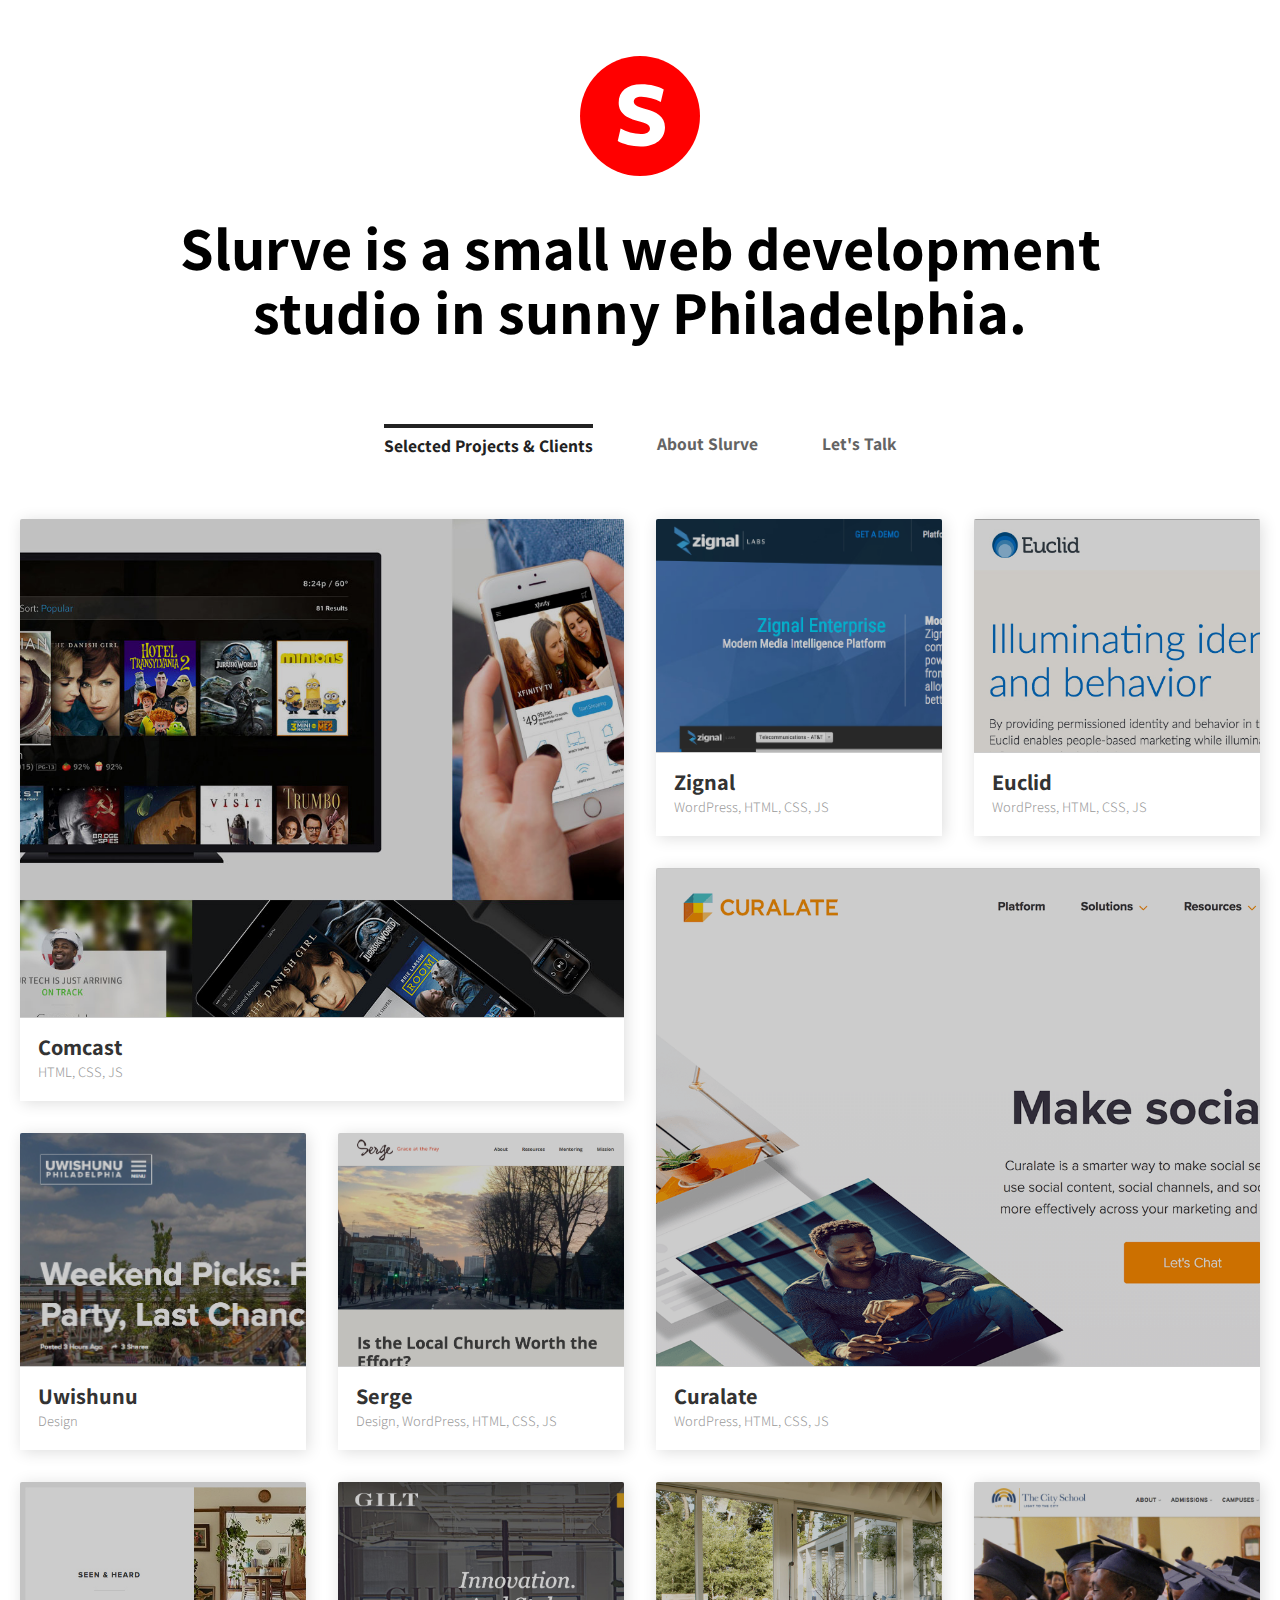
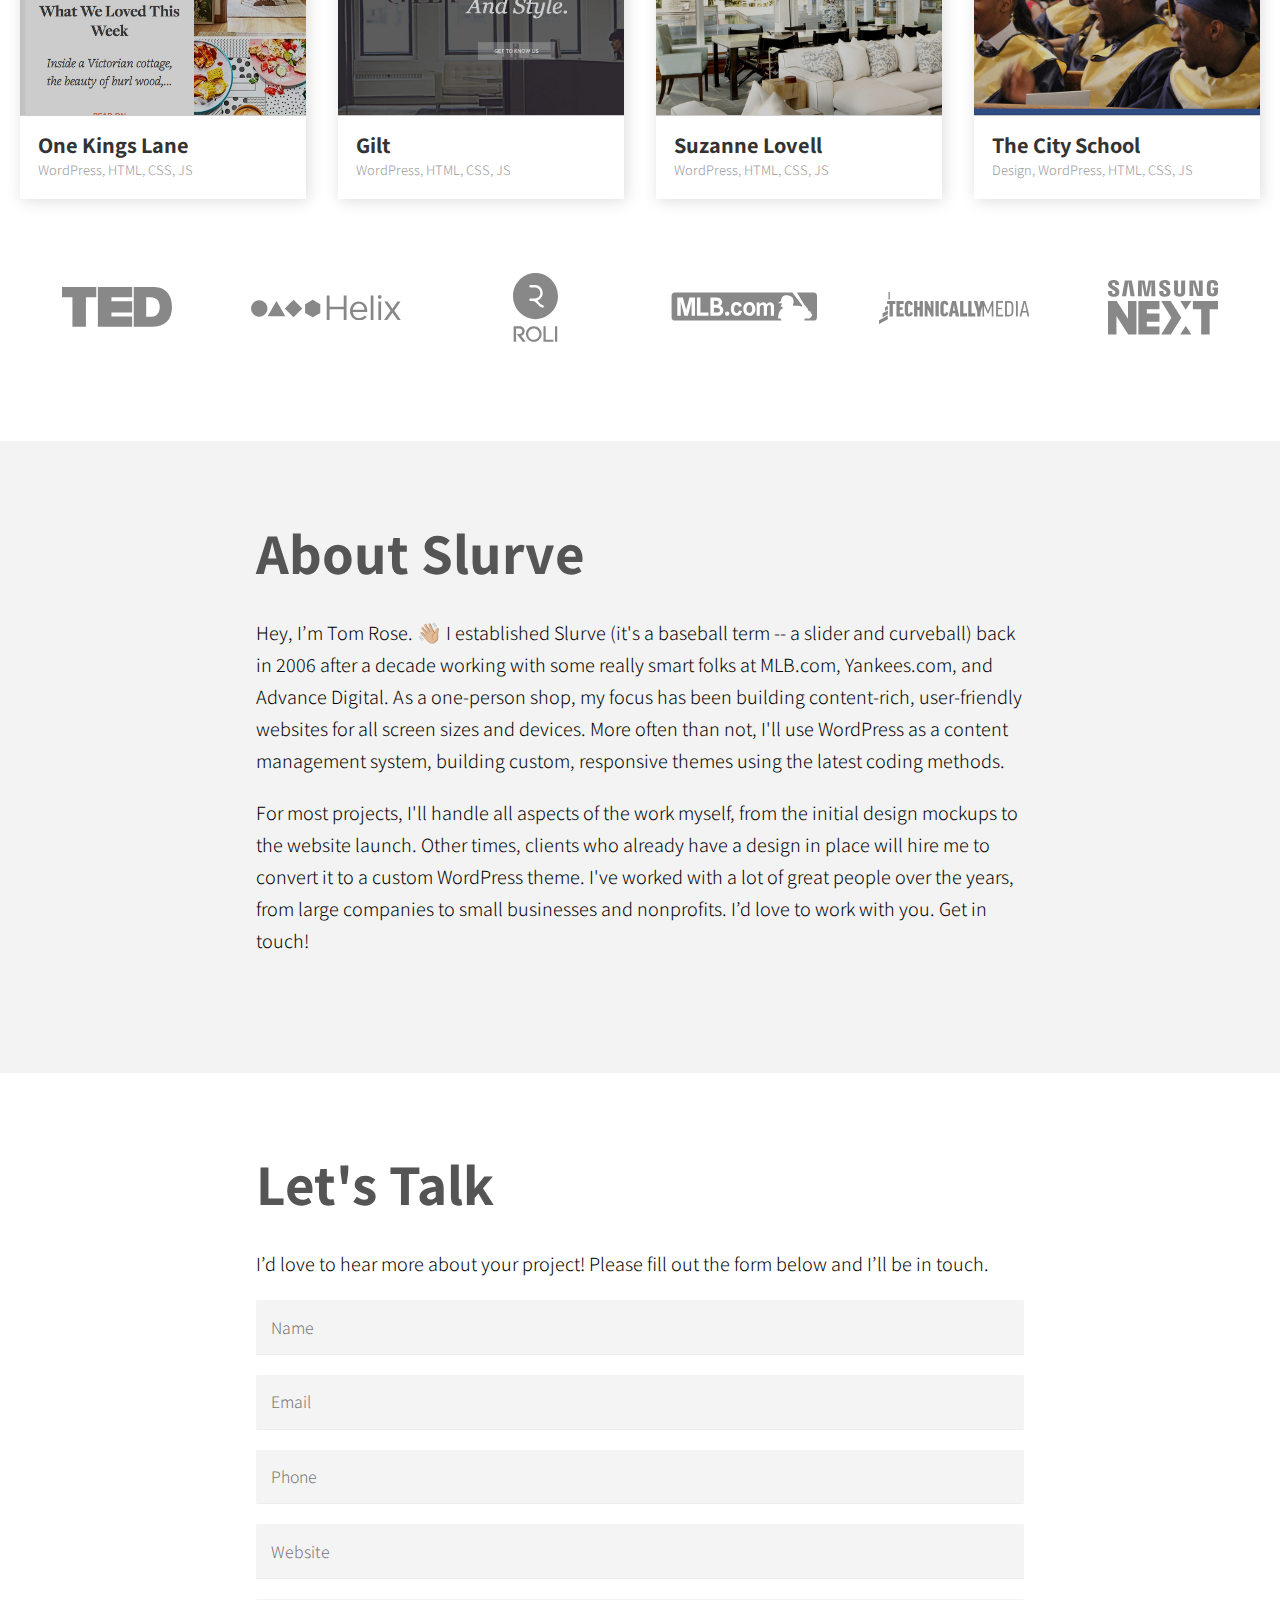
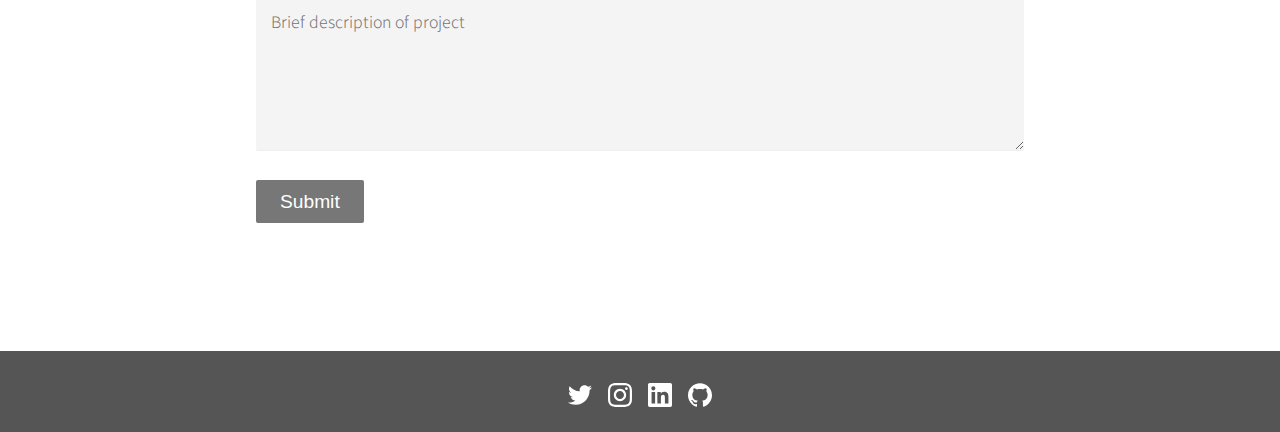
==== index.html @ 1e19e457 "add recaptcha, couple small css things" ====
<!DOCTYPE html>
<html lang="en">
    <head>
        <meta charset="utf-8">
        <meta http-equiv="X-UA-Compatible" content="IE=edge">
        <meta name="viewport" content="width=device-width, initial-scale=1">
        <title>Slurve</title>
        <meta property="og:title" content="Slurve">
        <meta property="og:description" content="Slurve is a small web development studio in sunny Philadelphia run by Tom Rose.">
        <meta property="og:type" content="website">
        <meta property="og:url" content="http://slurve.com">
        <meta property="og:image" content="favicon.png">
        <meta property="og:site_name" content="Slurve">
        <meta name="description" content="Slurve is a small web development studio in sunny Philadelphia run by Tom Rose.">
        <link rel="shortcut icon" type="image/png" href="favicon.png">
        <link type="text/css" rel="stylesheet" href="assets/app.css">
    </head>

    <body class="home">
        <div class="wrap">

            <header class="header">
                <svg viewBox="1 1 101 101" class="logo">
                    <circle stroke="none" cx="51.5" cy="51.5" r="50.5"></circle>
                    <path d="M52.28,66.72 C46.12,66.72 40.12,64.72 35.16,62.08 L32.76,72.64 C37.4,75.28 44.6,77.2 52.04,77.2 C65.16,77.2 72.52,70.48 72.52,60.96 C72.52,51.44 64.52,47.92 56.84,45.84 C50.84,44.16 46.28,42.88 46.28,39.6 C46.28,36.88 48.44,35.36 52.84,35.36 C57.8,35.36 64.04,37.12 69,39.76 L71.48,29.28 C66.68,26.64 60.6,24.88 52.76,24.88 C40.36,24.88 33.56,31.04 33.56,40.32 C33.56,50.32 42.36,53.68 49.64,55.68 C56.28,57.52 59.88,58.64 59.88,62 C59.88,65.04 56.76,66.72 52.28,66.72 Z"></path>
                </svg>
            </header>

            <main class="main" aria-label="Content">

                <section class="panel masthead">
                    <h1>Slurve is a small web development studio in sunny Philadelphia.</h1>
                </section>

                <nav class="nav">
                    <a href="#projects" class="nav-projects"><span>Selected</span> Projects &amp; Clients</a>
                    <a href="#about" class="nav-about">About Slurve</a>
                    <a href="#contact" class="nav-contact">Let's Talk</a>
                </nav>

                <section class="panel projects" id="projects">

                    <div class="projects__wrap">
                        <a href="http://design.comcast.com/team/" target="_blank" class="comcast"><h2>Comcast <p>HTML, CSS, JS</p></h2></a>
                        <a href="http://zignallabs.com/" class="zignal" target="_blank"><h2>Zignal <p>WordPress, HTML, CSS, JS</p></h2></a>
                        <a href="http://euclidanalytics.com/" class="euclid" target="_blank"><h2>Euclid <p>WordPress, HTML, CSS, JS</p></h2></a>
                        <a href="http://www.uwishunu.com/" class="uwishunu" target="_blank"><h2>Uwishunu <p>Design</p></h2></a>
                        <a href="https://www.serge.org" class="serge" target="_blank"><h2>Serge <p>Design, WordPress, HTML, CSS, JS</p></h2></a>
                        <a href="https://www.onekingslane.com/live-love-home/" class="onekingslane" target="_blank"><h2>One Kings Lane <p>WordPress, HTML, CSS, JS</p></h2></a>
                        <a href="https://www.gilt.com/careers/" class="gilt" target="_blank"><h2>Gilt <p>WordPress, HTML, CSS, JS</p></h2></a>
                        <a href="https://www.curalate.com" class="curalate" target="_blank"><h2>Curalate <p>WordPress, HTML, CSS, JS</p></h2></a>
                        <a href="http://suzannelovellinc.com/" class="lovell" target="_blank"><h2>Suzanne Lovell <p>WordPress, HTML, CSS, JS</p></h2></a>
                        <a href="http://cityschool.org/" class="cityschool" target="_blank"><h2>The City School <p>Design, WordPress, HTML, CSS, JS</p></h2></a>
                    </div>

                    <div class="projects__clients">

                        <span>
                            <svg viewBox="0 0 138 51" class="logo-ted">
                                <g stroke="none" stroke-width="1" fill="none" fill-rule="evenodd">
                                    <g fill-rule="nonzero" fill="#888">
                                        <path d="M115.49,0 C132.12,0.09765 138,12.397 138,24.972 C138,40.281 129.89,49.993 112.49,50 L90,50 L90,0 L115.49,0 Z M111.65,37.205 C121.23,37.205 122.63,29.446 122.63,24.759 C122.63,21.62 121.64,12.886 110.53,12.886 L105.64,12.886 L105.64,37.205 L111.65,37.205 L111.65,37.205 Z"></path>
                                        <polygon points="44.996 0 88 0 88 12.936 62.008 12.936 62.008 17.994 88 17.994 88 31.976 62.008 31.976 62.008 36.975 88 36.975 88 50 44.996 50"></polygon>
                                        <polygon points="13.08 12.92 0 12.92 0 0 43 0 43 12.92 30.009 12.92 30.009 50.026 13.08 50.026 13.08 12.92"></polygon>
                                    </g>
                                </g>
                            </svg>
                        </span>

                        <span>
                            <svg viewBox="0 0 118 20" class="logo-helix">
                                <g stroke="none" stroke-width="1" fill="none" fill-rule="evenodd">
                                    <path d="M12.9034526,10.6531736 C12.9034526,14.2160661 10.0216468,17.1044132 6.46663913,17.1044132 C2.91171391,17.1044132 0.0299081761,14.2160661 0.0299081761,10.6531736 C0.0299081761,7.09028099 2.91171391,4.20193388 6.46663913,4.20193388 C10.0216468,4.20193388 12.9034526,7.09028099 12.9034526,10.6531736 L12.9034526,10.6531736 Z" fill="#888"></path>
                                    <polygon fill="#888" points="54.5102938 14.117843 48.5227215 17.5824711 42.5351491 14.117843 42.5351491 7.18850413 48.5227215 3.72387603 54.5102938 7.18850413"></polygon>
                                    <polygon fill="#888" points="20.0526941 4.65219835 23.5095746 10.6531901 26.9665375 16.6541818 20.0526941 16.6541818 13.1388506 16.6541818 16.5958136 10.6531901"></polygon>
                                    <polygon fill="#888" points="33.46527 17.5825124 26.5514266 10.6531736 33.46527 3.72383471 40.3791135 10.6531736"></polygon>
                                    <path d="M72.9354867,19.8926198 L72.9354867,11.2899752 L61.8019269,11.2899752 L61.8019269,19.8926198 L59.572131,19.8926198 L59.572131,0.341628099 L61.8019269,0.341628099 L61.8019269,9.16733058 L72.9354867,9.16733058 L72.9354867,0.341628099 L75.1646229,0.341628099 L75.1646229,19.8926198 L72.9354867,19.8926198 Z M94.1767813,19.8926446 L96.3223857,19.8926446 L96.3223857,0.341652893 L94.1767813,0.341652893 L94.1767813,19.8926446 Z M102.693454,1.53833058 C102.693454,2.40378512 102.080695,3.04626446 101.272506,3.04626446 C100.464318,3.04626446 99.8509816,2.40378512 99.8509816,1.53833058 C99.8509816,0.671719008 100.464318,0.0292396694 101.272506,0.0292396694 C102.080695,0.0292396694 102.693454,0.671719008 102.693454,1.53833058 Z M100.199399,19.892562 L102.345003,19.892562 L102.345003,5.1738843 L100.199399,5.1738843 L100.199399,19.892562 Z M115.211192,5.17390909 L117.607557,5.17390909 L112.703012,12.324157 L117.970133,19.8925868 L115.433669,19.8925868 L111.253781,13.8875455 L106.933876,19.8925868 L104.481603,19.8925868 L109.832256,12.324157 L104.844179,5.17390909 L107.352359,5.17390909 L111.253781,10.7596116 L115.211192,5.17390909 Z M80.0255303,13.3871488 C80.0983423,14.1405372 80.2818154,14.8106198 80.5751249,15.3979752 C80.8681047,15.9859091 81.2437092,16.4818595 81.7020208,16.8856612 C82.1598377,17.289876 82.7043199,17.597562 83.272633,17.8082231 C83.8402864,18.0197934 84.4673108,18.125 85.0903772,18.125 C86.0797301,18.125 86.9896742,17.9417769 87.6952829,17.5741736 C88.4006442,17.2071488 89.0464695,16.7202893 89.6330886,16.1142562 L90.9524457,17.2988843 C90.2378489,18.1072314 89.4223213,18.7545041 88.5061927,19.2407851 C87.5897343,19.727314 86.3910984,19.9707025 85.0352941,19.9707025 C84.0640823,19.9707025 83.116619,19.7916116 82.2555736,19.433595 C81.3939509,19.0756612 80.6115722,18.5707025 79.9703646,17.9183884 C79.3289097,17.2670661 78.82038,16.4818595 78.4451878,15.5633471 C78.069336,14.6451653 77.881575,13.635 77.881575,12.5332645 C77.881575,11.5049174 78.0509474,10.536157 78.3900222,9.62706612 C78.7288496,8.71797521 79.2009321,7.92863636 79.8056099,7.25797521 C80.4103702,6.58789256 81.1604247,6.05987603 81.9943409,5.67409091 C82.8279272,5.28838843 83.7710201,5.0957438 84.7606204,5.0957438 C85.8050565,5.0957438 86.7709083,5.29334711 87.595424,5.68780992 C88.4200222,6.08293388 89.1473178,6.6203719 89.7156309,7.29946281 C90.2832843,7.9788843 90.7139719,8.77780992 91.0072815,9.69599174 C91.3003437,10.6145041 91.4469572,11.5966529 91.4469572,12.6434298 L91.4469572,12.9602066 C91.4469572,13.0797107 91.4376393,13.2217769 91.4195806,13.3871488 L80.0255303,13.3871488 Z M89.3033318,11.6516116 C89.2482486,11.0130992 89.1108706,10.4055785 88.8910327,9.83070248 C88.6711948,9.25566116 88.373185,8.74863636 87.997663,8.31028926 C87.6218112,7.87227273 87.1324122,7.52533058 86.5921354,7.2696281 C86.0515289,7.01392562 85.401828,6.88623967 84.7055372,6.88623967 C84.1007769,6.88623967 83.501459,7.00491736 82.9702528,7.24219008 C82.438387,7.47979339 81.9399999,7.81293388 81.5370187,8.24194215 C81.1337902,8.67119835 80.7993332,9.17764463 80.5339775,9.76210744 C80.2680446,10.3468182 80.0983423,10.9762397 80.0255303,11.6516116 L89.3033318,11.6516116 Z" fill="#888"></path>
                                </g>
                            </svg>
                        </span>

                        <span>
                            <svg viewBox="0 0 46.8 71.6" class="logo-roli"><path fill="#888" d="M21.6 55.3c-4.5 0-8.1 3.7-8.1 8.2s3.7 8.1 8.2 8.1c4.5 0 8.1-3.7 8.1-8.1 0-4.5-3.7-8.2-8.2-8.2zm0 14.1c-3.2 0-5.8-2.6-5.8-5.8v-.2c0-3.2 2.6-5.8 5.8-5.8s5.8 2.6 5.8 5.8c.1 3.2-2.5 5.9-5.7 6h-.1zM34 55.5h-2.3v15.9H42v-2.1h-8V55.5zm9.7 0H46v15.9h-2.3V55.5zM8.4 65.3c2.2-.5 3.7-2.5 3.7-4.8 0-2.8-2.1-5-5.5-5H.7v15.9h2.5V57.8h3.2c1.9 0 3.2 1.1 3.2 2.8 0 1.5-1.1 2.7-2.6 2.8H3.8l6.3 8.1h3.1l-4.8-6.2zM31.9 34.1c-.2-.3-.4-.5-.8-.6-1.4-.4-2.7-1.6-3.9-2.9-.5-.6-1.1-1.2-1.8-1.9l-.1-.1.2-.1c3.2-1.2 5.4-4.3 5.4-7.8 0-4.5-3.6-8.1-8.1-8.1h-4.5c-.7 0-1.3.6-1.3 1.3 0 .7.6 1.3 1.3 1.3h4.5c3.1 0 5.6 2.4 5.6 5.5 0 3.2-2.5 5.7-5.6 5.7h-4.5c-.7 0-1.3.6-1.3 1.3 0 .7.6 1.3 1.3 1.3h2.4c1.8 0 3.2 1.6 4.7 3.3 1.4 1.6 2.9 3.1 5.1 3.7.3.1.7 0 .9-.1.6-.4.8-1.2.5-1.8M46.8 24c0 13.2-10.5 24-23.4 24S0 37.2 0 24 10.5 0 23.4 0s23.4 10.7 23.4 24"></path></svg>
                        </span>

                        <span>
                            <svg viewBox="0 0 276.808 60.363" class="logo-mlb"><path d="M8.728 57.456C3.91 57.456 0 53.554 0 48.734V8.732C0 3.912 3.91 0 8.728 0L265.43.017c4.827 0 8.736 3.91 8.736 8.73v40c0 4.82-3.91 8.722-8.735 8.722L8.73 57.455z" fill="#FFF"/><path d="M269.548 4.635c-1.098-1.104-2.562-1.706-4.117-1.706h-31.107l14.39 24.006 1.32.157.764 1.102v1.04l.934.16.823 1.154v.986l.928.163.933 1.04v2.238s2.034 1.87 3.84 2.576c1.265.494 1.43 2.525 2.143 3.618.987 1.538 2.303 2.19 2.025 3.067-.652 2.357-3.063 6.306-5.306 6.524 0 0-5.59.004-8.883.004l.003 3.8h17.198c3.213 0 5.823-2.617 5.823-5.823v-40c0-1.554-.61-3.017-1.705-4.11z" fill="#888"/><path d="M225.8 2.93L8.727 2.91c-1.548 0-3.017.603-4.112 1.705-1.1 1.102-1.703 2.56-1.703 4.118v40.002c0 1.544.604 3.012 1.703 4.11 1.095 1.1 2.563 1.7 4.112 1.7l197.477.027c-.915-1.525-1.93-3.254-2.252-3.775h-4.328c-.002-10.743 3.665-16.713 7.993-17.868.606-.113.328-3.073-.443-3.946 0 0-2.08.055-2.517-.057-.55-.16-.163-.705-.163-.705l2.023-4.39-.27-1.204h-7.51l6.19-4.33c.32-11.395 11.996-12.28 19.064-7.574 4.167 2.792 4.497 8.275 4.176 12.116l-1.102.05s-.708 4.168 1.157 4.168l8.215-.01c3.34-.105 6.578 2.14 6.578 2.14l.822-2.852-18.04-23.406z" fill="#888"/><path d="M105.516 37.82c1.123 0 2.074.4 2.87 1.172.793.78 1.19 1.73 1.19 2.847 0 1.11-.397 2.065-1.19 2.848-.796.794-1.748 1.19-2.87 1.19-1.12 0-2.072-.395-2.866-1.19-.794-.784-1.187-1.737-1.187-2.85 0-1.118.392-2.065 1.187-2.846.795-.772 1.746-1.172 2.866-1.172zM132.582 28.045l-5.67 1.17c-.194-1.257-.632-2.207-1.315-2.842-.67-.637-1.553-.958-2.64-.958-1.438 0-2.59.56-3.45 1.67-.86 1.116-1.29 2.975-1.29 5.59 0 2.895.437 4.948 1.314 6.145.867 1.193 2.04 1.794 3.51 1.794 1.1 0 2-.354 2.704-1.062.697-.716 1.19-1.938 1.48-3.67l5.668 1.11c-.587 2.927-1.714 5.14-3.383 6.64-1.668 1.497-3.905 2.245-6.71 2.245-3.186 0-5.724-1.125-7.62-3.385-1.89-2.252-2.84-5.373-2.84-9.364 0-4.036.952-7.175 2.848-9.42 1.9-2.25 4.468-3.372 7.703-3.372 2.647 0 4.755.632 6.32 1.9 1.567 1.273 2.69 3.21 3.372 5.81zM142.594 27.526c1.03-1.288 2.3-1.936 3.803-1.936 1.512 0 2.77.648 3.794 1.936 1.022 1.296 1.53 3.135 1.53 5.536 0 2.453-.508 4.328-1.53 5.618-1.022 1.294-2.28 1.934-3.793 1.934-1.502 0-2.773-.64-3.803-1.934-1.025-1.29-1.536-3.15-1.536-5.58 0-2.422.51-4.278 1.536-5.574zm-6 12.376c.937 1.955 2.32 3.445 4.13 4.453 1.813 1.015 3.716 1.52 5.714 1.52 3.226 0 5.902-1.21 8.03-3.65 2.124-2.427 3.183-5.49 3.183-9.19 0-3.666-1.052-6.702-3.153-9.1-2.106-2.402-4.805-3.6-8.1-3.6-2.135 0-4.062.53-5.795 1.586-1.73 1.058-3.07 2.594-4.006 4.6-.94 2.015-1.417 4.09-1.417 6.243-.002 2.798.474 5.186 1.415 7.14zM159.94 21.386h5.303v3.34c1.905-2.58 4.17-3.87 6.794-3.87 1.398 0 2.612.327 3.633.97 1.025.65 1.87 1.628 2.525 2.933.96-1.306 1.994-2.285 3.1-2.933 1.11-.644 2.29-.97 3.552-.97 1.593 0 2.953.37 4.068 1.095 1.1.73 1.928 1.803 2.474 3.214.397 1.046.594 2.733.594 5.065v15.646h-5.775v-13.97c0-2.423-.19-3.988-.595-4.696-.53-.922-1.354-1.383-2.46-1.383-.804 0-1.56.275-2.272.833-.716.55-1.224 1.364-1.534 2.424-.32 1.068-.473 2.748-.473 5.052v11.74H173.1V32.484c0-2.382-.098-3.92-.303-4.606-.212-.695-.528-1.203-.956-1.544-.433-.337-1.01-.506-1.747-.506-.896 0-1.69.265-2.394.805-.715.534-1.22 1.312-1.528 2.324-.31 1.015-.456 2.697-.456 5.04v11.88h-5.78v-24.49h.003zM84.488 18.11c1.496 0 3.513.314 4.242.93.737.624 1.108 1.465 1.108 2.524 0 1.135-.394 2.03-1.165 2.688-.77.66-2.854.99-4.442.99h-3.228V18.11h3.486zm2.305 27.767c2.746 0 4.9-.39 6.453-1.17 1.562-.775 2.83-1.95 3.818-3.52.983-1.564 1.48-3.302 1.48-5.206 0-1.986-.473-3.7-1.425-5.16-.95-1.45-2.448-2.662-4.497-3.633 1.22-.92 2.106-1.906 2.648-2.955.543-1.053.817-2.224.817-3.51 0-1.977-.604-3.694-1.805-5.157-1.204-1.457-2.824-2.45-4.864-2.99-1.428-.393-6.402-.603-9.504-.603h-5.35v33.905h12.23zm-2.637-14.85c2.57 0 5.31.427 6.413 1.278 1.11.847 1.66 2 1.66 3.462 0 1.292-.47 2.275-1.413 2.957-.942.676-3.67 1.013-6.38 1.013h-3.435v-8.71h3.154zM13.484 45.877V12.092h10.224l6.11 23.037L35.82 12.09h10.272v33.785h-6.31l-.028-26.592-6.682 26.592H26.5l-6.677-26.592-.026 26.592h-6.313M49.685 11.972h6.432v27.765H70.98v6.14H49.686V11.972M275.846 58.08c0-.527-.307-.612-.764-.612h-.96v1.983h.413v-.787h.343l.458.788h.453l-.477-.787c.35-.035.533-.228.533-.582zm-.756.226h-.555v-.485h.458c.2 0 .447 0 .447.22 0 .215-.128.266-.35.266z" fill="#FFF"/><path d="M274.916 56.562c-1.06 0-1.892.847-1.892 1.91 0 1.043.833 1.89 1.892 1.89 1.057 0 1.892-.846 1.892-1.89 0-1.062-.835-1.91-1.892-1.91zm0 3.39c-.816 0-1.475-.636-1.475-1.48 0-.857.66-1.494 1.476-1.494.807 0 1.476.637 1.476 1.493 0 .846-.67 1.482-1.476 1.482z" fill="#FFF"/></svg>
                        </span>

                        <span>
                            <svg viewBox="0 0 199.3 42.5" class="logo-technically">
                                <polygon fill="#fff" points="191,25.2 195.9,25.2 193.5,14.4"/>
                                <path fill="#fff" d="M172.9,14.2h-3v16.2h3c2.1,0,3.2-1.3,3.2-4.1v-7.9C176.2,15.5,175.1,14.2,172.9,14.2z"/>
                                <polygon fill="#fff" points="98.3,25 100.8,25 99.6,16.8"/>
                                <polygon fill="#888" points="144.7,25.1 139.6,12 139.6,12 139.6,12 134.8,12 132.8,21.2 130.7,12 125.9,12 130.6,26.7
                                    130.6,32.4 134.9,32.4 134.9,26.8 137.5,18.8 137.5,32.4 139.6,32.4 139.6,17.8 144.2,28.7 145.3,28.7 149.8,17.8 149.8,32.4
                                    152,32.4 152,12 149.8,12"/>
                                <polygon fill="#888" points="158,22.8 163.3,22.8 163.3,20.9 158,20.9 158,14.2 164.7,14.2 164.7,12 155.6,12
                                    155.6,32.4 165,32.4 165,30.3 158,30.3"/>
                                <path fill="#888" d="M172.9,12h-5.4v20.4h5.4c3.6,0,5.6-2.3,5.6-6.2v-8C178.5,14.3,176.5,12,172.9,12z M176.2,26.2
                                    c0,2.8-1.1,4.1-3.2,4.1h-3V14.2h3c2.2,0,3.2,1.3,3.2,4.2V26.2z"/>
                                <rect x="182" y="12" fill="#888" width="2.4" height="20.4"/>
                                <path fill="#888" d="M194.8,12h-2.8l-5.2,20.4h2.4l1.2-5.3h5.8l1.2,5.3h2.4L194.8,12z M191,25.2l2.5-10.8l2.5,10.8H191z"/>
                                <polygon fill="#888" points="10.7,16.1 14,16.1 14,32.4 18.4,32.4 18.4,16.1 21.7,16.1 21.7,12 10.7,12"/>
                                <polygon fill="#888" points="27.6,23.7 31.4,23.7 31.4,20.2 27.6,20.2 27.6,16 32.8,16 32.8,12 23.2,12 23.2,32.4
                                    32.9,32.4 32.9,28.5 27.6,28.5"/>
                                <path fill="#888" d="M40.1,29c-1.1,0-1.5-0.8-1.5-2.2v-8.7c0-1.7,0.4-2.5,1.5-2.5c0.9,0,1.4,0.6,1.6,2.2l3.3-1.1
                                    c-0.4-3-2.4-5-5.3-5c-3.3,0-5.5,2.4-5.5,6.4v8.7c0,3.6,2.1,5.9,5.5,5.9c3.1,0,4.8-1.6,5.3-5l-3.4-1C41.5,28.4,41,29,40.1,29z"/>
                                <polygon fill="#888" points="53.9,19.9 51,19.9 51,12 46.6,12 46.6,32.4 51,32.4 51,24 53.9,24 53.9,32.4 58.3,32.4
                                    58.3,12 53.9,12"/>
                                <polygon fill="#888" points="68.6,21.8 63.9,12 60.7,12 60.7,32.4 64.5,32.4 64.5,22.1 69.5,32.4 72.4,32.4 72.4,12
                                    68.6,12"/>
                                <rect x="75" y="12" fill="#888" width="4.4" height="20.4"/>
                                <path fill="#888" d="M87.4,29c-1.1,0-1.5-0.8-1.5-2.2v-8.7c0-1.7,0.4-2.5,1.5-2.5c0.9,0,1.4,0.6,1.6,2.2l3.3-1.1
                                    c-0.4-3-2.4-5-5.3-5c-3.3,0-5.5,2.4-5.5,6.4v8.7c0,3.6,2.1,5.9,5.5,5.9c3.1,0,4.8-1.6,5.3-5l-3.4-1C88.8,28.4,88.3,29,87.4,29z"/>
                                <path fill="#888" d="M97,12l-4.3,20.4h4.4l0.6-4.1h3.6l0.7,4.1h4.5L102.2,12H97z M98.3,25l1.3-8.1l1.3,8.1H98.3z"/>
                                <polygon fill="#888" points="112.1,12 107.8,12 107.8,32.4 117.1,32.4 117.1,28.4 112.1,28.4"/>
                                <polygon fill="#888" points="122.9,12 118.6,12 118.6,32.4 127.9,32.4 127.9,28.4 122.9,28.4"/>
                                <polygon fill="#888" points="8.1,25.2 11.8,23.2 11.8,18.2 8.1,20.3"/>
                                <polygon fill="#888" points="4.8,28.3 4.8,33.5 11.8,29.6 11.8,24.5"/>
                                <polygon fill="#888" points="0.1,37.4 0,42.6 11.7,36.1 11.7,31.1"/>
                                <rect x="12.6" fill="#888" width="1.8" height="10"/>
                            </svg>
                        </span>

                        <span>
                            <svg viewBox="0 0 143 71" class="logo-samsung">
                            <path fill="#888" d="M159.371,91.242v10.629h10.793V135h10.988V101.871H192V91.242H159.371Zm-84.357,0v23.237L60.2,91.242H49V135H59.987V110.9L75.293,135H86V91.242H75.014ZM88.488,135h27.425V124.37H99.474v-6.046h16.439V107.7H99.474V101.87h16.439V91.242H88.488V135Zm54.455-43.757h14.484l-7.366,11.59Zm0,43.757h14.484l-7.366-11.591ZM54.433,69.907a2.529,2.529,0,0,1-.021-1.072,1.685,1.685,0,0,1,1.871-1.373,1.744,1.744,0,0,1,1.9,1.851v1.262h5.1V69.143c0-4.436-4.01-5.143-6.9-5.143-3.632,0-6.6,1.2-7.142,4.533a7.031,7.031,0,0,0,.04,2.749c0.886,4.169,8.151,5.375,9.208,8.012a2.617,2.617,0,0,1,.039,1.506,1.768,1.768,0,0,1-2,1.378,1.82,1.82,0,0,1-2.041-1.857L54.485,78.36H49v1.559c0,4.558,3.589,5.931,7.431,5.931,3.694,0,6.727-1.256,7.221-4.669a10.062,10.062,0,0,0-.022-3.338c-0.862-4.28-8.616-5.547-9.2-7.935m66.485,0.051A2.708,2.708,0,0,1,120.9,68.9a1.674,1.674,0,0,1,1.852-1.365,1.724,1.724,0,0,1,1.873,1.837v1.247h5.04V69.2c0-4.394-3.949-5.085-6.809-5.085-3.6,0-6.541,1.185-7.079,4.49a6.794,6.794,0,0,0,.049,2.718c0.876,4.122,8.07,5.319,9.115,7.926a2.752,2.752,0,0,1,.038,1.495,1.734,1.734,0,0,1-1.97,1.361,1.807,1.807,0,0,1-2.038-1.829l0-1.957h-5.425v1.556c0,4.506,3.539,5.867,7.352,5.867,3.651,0,6.666-1.244,7.151-4.618a9.951,9.951,0,0,0-.036-3.306c-0.846-4.228-8.514-5.5-9.094-7.859m46.42,11.11-4.813-16.418h-7.588V84.83h5.019l-0.291-16.944,5.17,16.944h7.276V64.651h-5.052ZM70.886,64.651L67.1,85.043h5.523l2.853-18.879L78.26,85.043h5.484L79.973,64.651H70.886Zm30.878,0-2.579,15.94-2.577-15.94H88.267L87.826,85.043h5.11l0.138-18.879,3.515,18.879h5.184l3.519-18.879,0.138,18.879h5.123L110.1,64.651h-8.331Zm47.505,0H144.1V79.736a3.492,3.492,0,0,1-.046.775,2.033,2.033,0,0,1-3.914,0,3.361,3.361,0,0,1-.052-0.775V64.651h-5.168V79.269c-0.006.377,0.023,1.147,0.046,1.347,0.357,3.81,3.366,5.047,7.124,5.047s6.773-1.237,7.136-5.047a10.584,10.584,0,0,0,.044-1.347V64.651Zm35.5,8.946V76.57h2.095v2.951a3.71,3.71,0,0,1-.054.775,2.21,2.21,0,0,1-4.177,0,4.991,4.991,0,0,1-.053-0.775V70.2a4.167,4.167,0,0,1,.092-0.963,2.144,2.144,0,0,1,4.075,0,5.254,5.254,0,0,1,.063.787v1.131h5.149V70.487a12.239,12.239,0,0,0-.039-1.35c-0.388-3.825-3.547-5.036-7.17-5.036s-6.726,1.222-7.176,5.036c-0.04.35-.1,0.977-0.1,1.35V79.06a11.665,11.665,0,0,0,.081,1.345c0.337,3.721,3.569,5.04,7.183,5.04,3.638,0,6.847-1.319,7.19-5.04,0.06-.682.066-0.971,0.075-1.345V73.6h-7.231Z" transform="translate(-49 -64)"></path>
                            <path fill="#888" d="M144.292,113.194h0l0.024-.039L130.522,91.308H118.157l13.294,21.845-0.024.039L118.157,135h12.424Z" transform="translate(-49 -64)"></path>
                            </svg>
                        </span>

                    </div>

                </section>

                <section class="panel about" id="about">

                    <h2>About Slurve</h2>

                    <p>Hey, I’m Tom Rose. 👋🏼 I established Slurve (it's a baseball term -- a slider and curveball) back in 2006 after a decade working with some really smart folks at MLB.com, Yankees.com, and Advance Digital. As a one-person shop, my focus has been building content-rich, user-friendly websites for all screen sizes and devices. More often than not, I'll use WordPress as a content management system, building custom, responsive themes using the latest coding methods.</p>
                    <p>For most projects, I'll handle all aspects of the work myself, from the initial design mockups to the website launch. Other times, clients who already have a design in place will hire me to convert it to a custom WordPress theme. I've worked with a lot of great people over the years, from large companies to small businesses and nonprofits. I’d love to work with you. Get in touch!</p>

                </section>

                <section class="panel contact" id="contact">
                    <h2>Let's Talk</h2>

                    <p>I’d love to hear more about your project! Please fill out the form below and I’ll be in touch.</p>
                    <div id="thanks-message">
                        Thanks! I'll be in touch.
                    </div>
                    <div id="error-message">
                        Uh oh. We've got some errors here. Take a look.
                    </div>
                    <form name="contact" method="post" netlify>
                        <p>
                            <label for="name">Name</label>
                            <input type="text" name="name" placeholder="Name">
                        </p>
                        <p>
                            <label for="email">Email</label>
                            <input type="email" name="email" placeholder="Email">
                        </p>
                        <p>
                            <label for="phone">Phone</label>
                            <input type="tel" name="phone" placeholder="Phone">
                        </p>
                        <p>
                            <label for="website">Website</label>
                            <input type="tel" name="website" placeholder="Website">
                        </p>
                        <p>
                            <label for="description">Brief description of project</label>
                            <textarea name="description" placeholder="Brief description of project"></textarea>
                        </p>
                        <div data-netlify-recaptcha></div>
                        <input type="submit" value="Submit" class="button button--submit">
                    </form>

                </section>

            </main>

            <footer class="footer">
                <a href="https://www.twitter.com/slurve/" class="twitter" rel="noopener"><svg role="img" viewBox="0 0 24 24" xmlns="http://www.w3.org/2000/svg"><path d="M23.954 4.569c-.885.389-1.83.654-2.825.775 1.014-.611 1.794-1.574 2.163-2.723-.951.555-2.005.959-3.127 1.184-.896-.959-2.173-1.559-3.591-1.559-2.717 0-4.92 2.203-4.92 4.917 0 .39.045.765.127 1.124C7.691 8.094 4.066 6.13 1.64 3.161c-.427.722-.666 1.561-.666 2.475 0 1.71.87 3.213 2.188 4.096-.807-.026-1.566-.248-2.228-.616v.061c0 2.385 1.693 4.374 3.946 4.827-.413.111-.849.171-1.296.171-.314 0-.615-.03-.916-.086.631 1.953 2.445 3.377 4.604 3.417-1.68 1.319-3.809 2.105-6.102 2.105-.39 0-.779-.023-1.17-.067 2.189 1.394 4.768 2.209 7.557 2.209 9.054 0 13.999-7.496 13.999-13.986 0-.209 0-.42-.015-.63.961-.689 1.8-1.56 2.46-2.548l-.047-.02z"/></svg></a>
                <a href="https://www.instagram.com/slurve/" class="instagram" rel="noopener"><svg role="img" viewBox="0 0 24 24" xmlns="http://www.w3.org/2000/svg"><path d="M12 0C8.74 0 8.333.015 7.053.072 5.775.132 4.905.333 4.14.63c-.789.306-1.459.717-2.126 1.384S.935 3.35.63 4.14C.333 4.905.131 5.775.072 7.053.012 8.333 0 8.74 0 12s.015 3.667.072 4.947c.06 1.277.261 2.148.558 2.913.306.788.717 1.459 1.384 2.126.667.666 1.336 1.079 2.126 1.384.766.296 1.636.499 2.913.558C8.333 23.988 8.74 24 12 24s3.667-.015 4.947-.072c1.277-.06 2.148-.262 2.913-.558.788-.306 1.459-.718 2.126-1.384.666-.667 1.079-1.335 1.384-2.126.296-.765.499-1.636.558-2.913.06-1.28.072-1.687.072-4.947s-.015-3.667-.072-4.947c-.06-1.277-.262-2.149-.558-2.913-.306-.789-.718-1.459-1.384-2.126C21.319 1.347 20.651.935 19.86.63c-.765-.297-1.636-.499-2.913-.558C15.667.012 15.26 0 12 0zm0 2.16c3.203 0 3.585.016 4.85.071 1.17.055 1.805.249 2.227.415.562.217.96.477 1.382.896.419.42.679.819.896 1.381.164.422.36 1.057.413 2.227.057 1.266.07 1.646.07 4.85s-.015 3.585-.074 4.85c-.061 1.17-.256 1.805-.421 2.227-.224.562-.479.96-.899 1.382-.419.419-.824.679-1.38.896-.42.164-1.065.36-2.235.413-1.274.057-1.649.07-4.859.07-3.211 0-3.586-.015-4.859-.074-1.171-.061-1.816-.256-2.236-.421-.569-.224-.96-.479-1.379-.899-.421-.419-.69-.824-.9-1.38-.165-.42-.359-1.065-.42-2.235-.045-1.26-.061-1.649-.061-4.844 0-3.196.016-3.586.061-4.861.061-1.17.255-1.814.42-2.234.21-.57.479-.96.9-1.381.419-.419.81-.689 1.379-.898.42-.166 1.051-.361 2.221-.421 1.275-.045 1.65-.06 4.859-.06l.045.03zm0 3.678c-3.405 0-6.162 2.76-6.162 6.162 0 3.405 2.76 6.162 6.162 6.162 3.405 0 6.162-2.76 6.162-6.162 0-3.405-2.76-6.162-6.162-6.162zM12 16c-2.21 0-4-1.79-4-4s1.79-4 4-4 4 1.79 4 4-1.79 4-4 4zm7.846-10.405c0 .795-.646 1.44-1.44 1.44-.795 0-1.44-.646-1.44-1.44 0-.794.646-1.439 1.44-1.439.793-.001 1.44.645 1.44 1.439z"/></svg></a>
                <a href="https://www.linkedin.com/in/slurve/" class="linkedin" rel="noopener"><svg role="img" viewBox="0 0 24 24" xmlns="http://www.w3.org/2000/svg"><path d="M20.447 20.452h-3.554v-5.569c0-1.328-.027-3.037-1.852-3.037-1.853 0-2.136 1.445-2.136 2.939v5.667H9.351V9h3.414v1.561h.046c.477-.9 1.637-1.85 3.37-1.85 3.601 0 4.267 2.37 4.267 5.455v6.286zM5.337 7.433c-1.144 0-2.063-.926-2.063-2.065 0-1.138.92-2.063 2.063-2.063 1.14 0 2.064.925 2.064 2.063 0 1.139-.925 2.065-2.064 2.065zm1.782 13.019H3.555V9h3.564v11.452zM22.225 0H1.771C.792 0 0 .774 0 1.729v20.542C0 23.227.792 24 1.771 24h20.451C23.2 24 24 23.227 24 22.271V1.729C24 .774 23.2 0 22.222 0h.003z"/></svg></a>
                <a href="https://github.com/slurve" class="github" rel="noopener"><svg role="img" viewBox="0 0 24 24" xmlns="http://www.w3.org/2000/svg"><path d="M12 .297c-6.63 0-12 5.373-12 12 0 5.303 3.438 9.8 8.205 11.385.6.113.82-.258.82-.577 0-.285-.01-1.04-.015-2.04-3.338.724-4.042-1.61-4.042-1.61C4.422 18.07 3.633 17.7 3.633 17.7c-1.087-.744.084-.729.084-.729 1.205.084 1.838 1.236 1.838 1.236 1.07 1.835 2.809 1.305 3.495.998.108-.776.417-1.305.76-1.605-2.665-.3-5.466-1.332-5.466-5.93 0-1.31.465-2.38 1.235-3.22-.135-.303-.54-1.523.105-3.176 0 0 1.005-.322 3.3 1.23.96-.267 1.98-.399 3-.405 1.02.006 2.04.138 3 .405 2.28-1.552 3.285-1.23 3.285-1.23.645 1.653.24 2.873.12 3.176.765.84 1.23 1.91 1.23 3.22 0 4.61-2.805 5.625-5.475 5.92.42.36.81 1.096.81 2.22 0 1.606-.015 2.896-.015 3.286 0 .315.21.69.825.57C20.565 22.092 24 17.592 24 12.297c0-6.627-5.373-12-12-12"/></svg></a>
            </footer>

        </div>

        <script>
        (function(i,s,o,g,r,a,m){i['GoogleAnalyticsObject']=r;i[r]=i[r]||function(){
        (i[r].q=i[r].q||[]).push(arguments)},i[r].l=1*new Date();a=s.createElement(o),
        m=s.getElementsByTagName(o)[0];a.async=1;a.src=g;m.parentNode.insertBefore(a,m)
        })(window,document,'script','https://www.google-analytics.com/analytics.js','ga');
        ga('create', 'UA-973375-1', 'auto');
        ga('send', 'pageview');
        </script>

        <script>

            /* some quick form validation */
            document.querySelector('.button--submit').addEventListener('click',function(e){
                var formName = document.querySelector('input[name=name]');
                var formEmail = document.querySelector('input[name=email]');
                var formPhone = document.querySelector('input[name=phone]');
                var formDesc = document.querySelector('textarea[name=description]');
                var errorMsg = document.querySelector('#error-message');
                var errors = 0;

                if ( formName.value == '' ) {
                    formName.className = 'error-field';
                    errorMsg.className = 'active';
                    errors++;
                }

                if ( formEmail.value == '' ) {
                    formEmail.className = 'error-field';
                    errorMsg.className = 'active';
                    errors++;
                }

                if ( formPhone.value == '' ) {
                    formPhone.className = 'error-field';
                    errorMsg.className = 'active';
                    errors++;
                }

                if ( formDesc.value == '' ) {
                    formDesc.className = 'error-field';
                    errorMsg.className = 'active';
                    errors++;
                }

                formName.addEventListener('focus',function(e){
                    e.target.className = '';
                });

                formEmail.addEventListener('focus',function(e){
                    e.target.className = '';
                });

                formPhone.addEventListener('focus',function(e){
                    e.target.className = '';
                });

                formDesc.addEventListener('focus',function(e){
                    e.target.className = '';
                });

                if ( errors > 0 ) {
                    e.preventDefault();
                    return false;
                }

            });

            /* service worker */
            if (navigator.serviceWorker) {
                navigator.serviceWorker.register('service-worker.js', {
                    scope: ''
                });
                window.addEventListener('load', function() {
                    if (navigator.serviceWorker.controller) {
                        navigator.serviceWorker.controller.postMessage({'command': 'trimCaches'});
                    }
                });
            }

        </script>

    </body>
</html>
---- assets/app.css ----
@import url('https://fonts.googleapis.com/css?family=Assistant:300,400,700');
 body {
     font: 300 20px/32px 'Assistant', sans-serif;
     background-color: #fff;
     margin: 0;
}

 a {
     text-decoration: none;
}

 .wrap {
     text-align: center;
}

 .main > .panel:not(.about) {
     max-width: 1240px;
     margin: 0 auto;
}

 h2 {
     color: #555;
     font-size: 2.0rem;
}

 @media (min-width: 960px) {
     h2 {
         font-size: 3.6rem;
    }
}

 .header {
     display: flex;
     align-items: center;
     justify-content: center;
     margin: 3.5rem 0 2.5rem;
}

 .logo {
     width: 120px;
     height: 120px;
}

 .logo circle {
     fill: red;
}

 .logo path {
     fill: #fff;
}

 .footer {
     margin-top: 2rem;
     background-color: #555;
     padding: 2rem 0 1rem;
     display: flex;
     align-items: center;
     justify-content: center;
}

 .footer a {
     padding: 0 8px;
}

 .footer svg {
     width: 24px;
     height: 24px;
     fill: #fff;
}

 .masthead {
     padding: 0 2rem 2rem;
}

 .masthead h1 {
     font-size: 1.6rem;
     line-height: 2.0rem;
     font-weight: 700;
     margin: 0 1rem 2rem;
}

 @media (min-width: 768px) {
     .masthead h1 {
         margin: 0 8rem 2rem;
         font-size: 3.0rem;
         line-height: 3.4rem;
    }
}

 @media (min-width: 960px) {
     .masthead h1 {
         font-size: 3.8rem;
         line-height: 4.0rem;
    }
}

 .masthead p {
     color: #555;
     margin: 0;
}

 @media (min-width: 960px) {
     .masthead p {
         margin: 0 12rem;
    }
}

 .nav {
     z-index: 3;
     padding: 0 0 1rem;
     margin: 1rem 0 2rem;
     display: flex;
     align-items: center;
     justify-content: center;
     flex-direction: row;
}

 @media (min-width: 960px) {
     .nav {
         justify-content: center;
         margin: 1rem 1rem 3rem;
    }
}

 .nav a {
     margin: 0 0.8rem;
     padding: 0.5rem 0 0;
     font-size: 0.8rem;
     line-height: 1.2rem;
     font-weight: 700;
     color: #646464;
}

 @media (min-width: 960px) {
     .nav a {
         margin: 0 2rem;
         padding: 0.5rem 0 0;
         font-size: 1.1rem;
    }
}

 .home .nav a.nav-projects {
     color: #222;
     border-top: 4px solid;
}

 .nav span {
     display: none;
}

 @media (min-width: 960px) {
     .nav span {
         display: inline;
    }
}

 .projects {
     margin: 0 1rem;
     padding: 0 2rem;
}

 @media (min-width: 768px) {
     .projects {
         padding: 0 1rem;
    }
}

 .projects__wrap {
     display: flex;
     flex-wrap: wrap;
     margin-bottom: 4rem;
}

 @supports (display: grid) {
     .projects__wrap {
         display: grid;
         grid-gap: 2rem;
         grid-template-columns: 1fr;
    }
}

 @media (min-width: 768px) {
     @supports (display: grid) {
         .projects__wrap {
             grid-template-columns: repeat(4, 1fr);
             grid-gap: 1rem;
             height: 800px;
        }
    }
}

 @media (min-width: 960px) {
     @supports (display: grid) {
         .projects__wrap {
             grid-gap: 2rem;
             height: 1280px;
        }
    }
}

 .projects__wrap a {
    position: relative;
    display: flex;
    background-repeat: no-repeat;
    background-position: left top;
    background-size: cover;
    justify-content: flex-end;
    align-items: flex-end;
    background-color: gray;
    border-radius: 2px;
    height: 280px;
    flex: 0 1 30.333%;
    margin: 0 1% 25px;
    box-shadow: 2px 2px 16px #ddd;
}
 @supports (display: grid) {
     .projects__wrap a {
         margin: 0;
    }

     @media (min-width: 768px) {
         .projects__wrap a {
             height: auto;
        }
    }
}

 .projects__wrap a:before {
    background: rgba(0, 0, 0, 0.2);
    content: '';
    width: 100%;
    border-radius: 2px;
    height: 100%;
    position: absolute;
    top: 0;
    left: 0;
}

 .projects__wrap a:hover:before {
     background: transparent;
}

 @media (min-width: 768px) {
     .projects__wrap a:nth-child(1) {
         grid-column-start: 1;
         grid-column-end: span 2;
         grid-row-start: 1;
         grid-row-end: span 2;
    }
}

 @media (min-width: 768px) {
     .projects__wrap a:nth-child(8) {
         grid-column-start: 3;
         grid-column-end: span 2;
         grid-row-start: 2;
         grid-row-end: span 2;
    }
}

 .projects__wrap a.comcast {
     background-image: url(comcast.jpg);
     background-position: center center;
}
 .projects__wrap a.curalate {
     background-image: url(curalate.png);
}
 .projects__wrap a.helix {
     background-image: url(helix.jpg);
}
 .projects__wrap a.lovell {
     background-image: url(lovell.jpg);
}
 .projects__wrap a.zignal {
     background-image: url(zignal.jpg);
}
 .projects__wrap a.euclid {
     background-image: url(euclid.jpg);
}
 .projects__wrap a.uwishunu {
     background-image: url(uwishunu.jpg);
}
 .projects__wrap a.serge {
     background-image: url(serge.jpg);
}
 .projects__wrap a.onekingslane {
     background-image: url(onekingslane.jpg);
}
 .projects__wrap a.gilt {
     background-image: url(gilt.jpg);
}
 .projects__wrap a.cityschool {
     background-image: url(cityschool.jpg);
}

 .projects__wrap h2 {
    background-color: #fff;
    border-top: 1px solid #ccc;
    width: 100%;
    position: relative;
    z-index: 2;
    margin: 0;
    padding: 18px;
    color: #333;
    font-size: 1.4rem;
    line-height: 1.4rem;
    font-weight: 700;
    text-align: left;
    letter-spacing: 0;
}

 .projects__wrap a:hover h2 {
     color: #000;
}

 .projects__wrap h2 p {
    margin: 2px 0 0;
    font-weight: 300;
    font-size: 0.9rem;
    color: #999;
    text-transform: none;
}

 .projects__clients {
     display: grid;
     grid-gap: 1rem;
     grid-template-columns: repeat(2, 1fr);
     align-items: center;
     justify-content: center;
}

 @media (min-width: 768px) {
     .projects__clients {
         grid-template-columns: repeat(6, 1fr);
    }
}

 .projects__clients svg {
     width: 100px;
     margin: 10px 20px;
}

 @media (min-width: 768px) {
     .projects__clients svg {
         width: 150px;
    }
}

 .projects__clients .logo-ted {
     width: 90px;
}

 @media (min-width: 768px) {
     .projects__clients .logo-ted {
         width: 110px;
    }
}

 .projects__clients .logo-technically {
     width: 130px;
}

 @media (min-width: 768px) {
     .projects__clients .logo-technically {
         width: 150px;
    }
}

 .projects__clients .logo-samsung {
     width: 90px;
}

 @media (min-width: 768px) {
     .projects__clients .logo-samsung {
         width: 110px;
    }
}

 .projects__clients .logo-roli {
     width: 45px;
}

 .about {
    text-align: left;
    margin-top: 3rem;
    padding: 1rem 2rem;
    background-color: #f3f3f3;
    background-image: url("data:image/svg+xml,%3Csvg xmlns='http://www.w3.org/2000/svg' width='100%25' height='100%25' viewBox='0 0 1600 800'%3E%3Cg %3E%3Cpolygon fill='%23f4f4f4' points='1600 160 0 460 0 350 1600 50'/%3E%3Cpolygon fill='%23f5f5f5' points='1600 260 0 560 0 450 1600 150'/%3E%3Cpolygon fill='%23f7f7f7' points='1600 360 0 660 0 550 1600 250'/%3E%3Cpolygon fill='%23f8f8f8' points='1600 460 0 760 0 650 1600 350'/%3E%3Cpolygon fill='%23f9f9f9' points='1600 800 0 800 0 750 1600 450'/%3E%3C/g%3E%3C/svg%3E");
    background-attachment: fixed;
    background-size: cover;
    background-position: center;
}

 @media (min-width: 960px) {
     .about {
         margin-top: 5rem;
         padding: 3rem 16rem 6rem;
    }
}

 @media (max-width: 767px) {
     .about p {
         font-size: 1.0rem;
         line-height: 1.6rem;
    }
}

 .about img {
     float: right;
     margin: 0 1rem 2rem 2rem;
     width: 50px;
     height: 50px;
     border-radius: 100%;
}

 @media (min-width: 768px) {
     .about img {
         width: 150px;
         height: 150px;
    }
}

 .contact {
     text-align: left;
     padding: 1rem 2rem;
}

 @media (min-width: 960px) {
     .contact {
         padding: 3rem 16rem 6rem;
    }
}

 .contact.thanks form, .contact.thanks p {
     display: none;
}

 .contact.thanks #thanks-message {
     display: block;
}

 .contact > p {
     margin-bottom: 1.0rem;
}

 @media (max-width: 767px) {
     .contact p {
         font-size: 1.0rem;
         line-height: 1.6rem;
    }
}

 .contact input:not([type=submit]), .contact textarea {
     width: 94%;
     padding: 3%;
     border: none;
     border-bottom: 1px solid #eee;
     border-radius: 2px;
     outline: none;
     font: 300 0.9rem/1.0rem 'Assistant', sans-serif;
     background-color: #f4f4f4;
}

 @media (min-width: 960px) {
     .contact input:not([type=submit]), .contact textarea {
         width: 96%;
         padding: 2%;
         font-size: 1.1rem;
    }
}

 .contact textarea {
     min-height: 120px;
}

 .contact input.error-field, .contact textarea.error-field {
     border: 1px solid #f00;
}

 .contact input.error-field::-webkit-input-placeholder, .contact textarea.error-field::-webkit-input-placeholder {
     color: #f00;
}

 .contact #error-message, .contact #thanks-message {
     display: none;
}

 .contact #error-message.active, .contact #thanks-message.active {
     color: #f00;
     margin-bottom: 3.0rem;
     display: block;
}

 .contact label {
     display: none;
}

 .contact .button {
     background-color: #777;
     color: #fff;
     border: none;
     border-radius: 2px;
     padding: 12px 24px;
     font-size: 1.2rem;
     line-height: 1.2rem;
     cursor: pointer;
     -webkit-appearance: none;
}

 .contact .button:hover {
     background-color: #333;
     transition: background-color 0.3s ease-in;
}
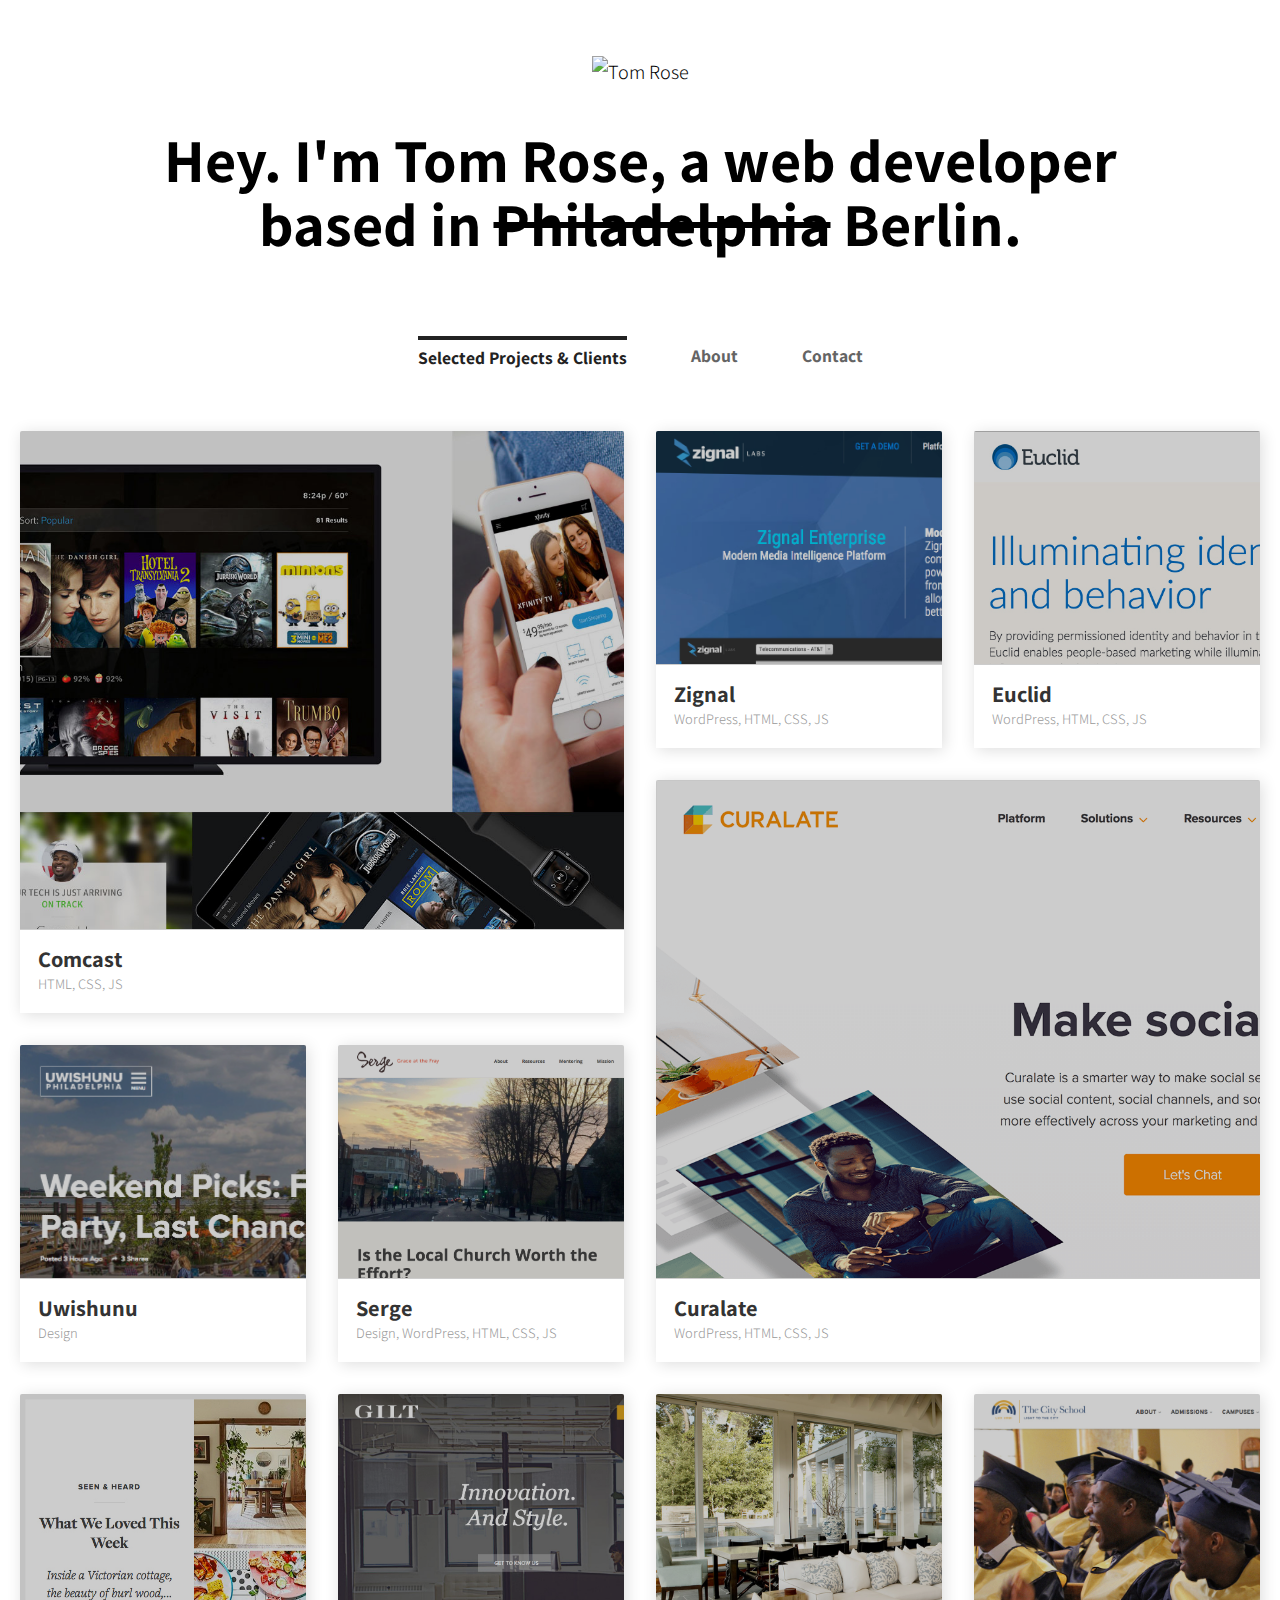
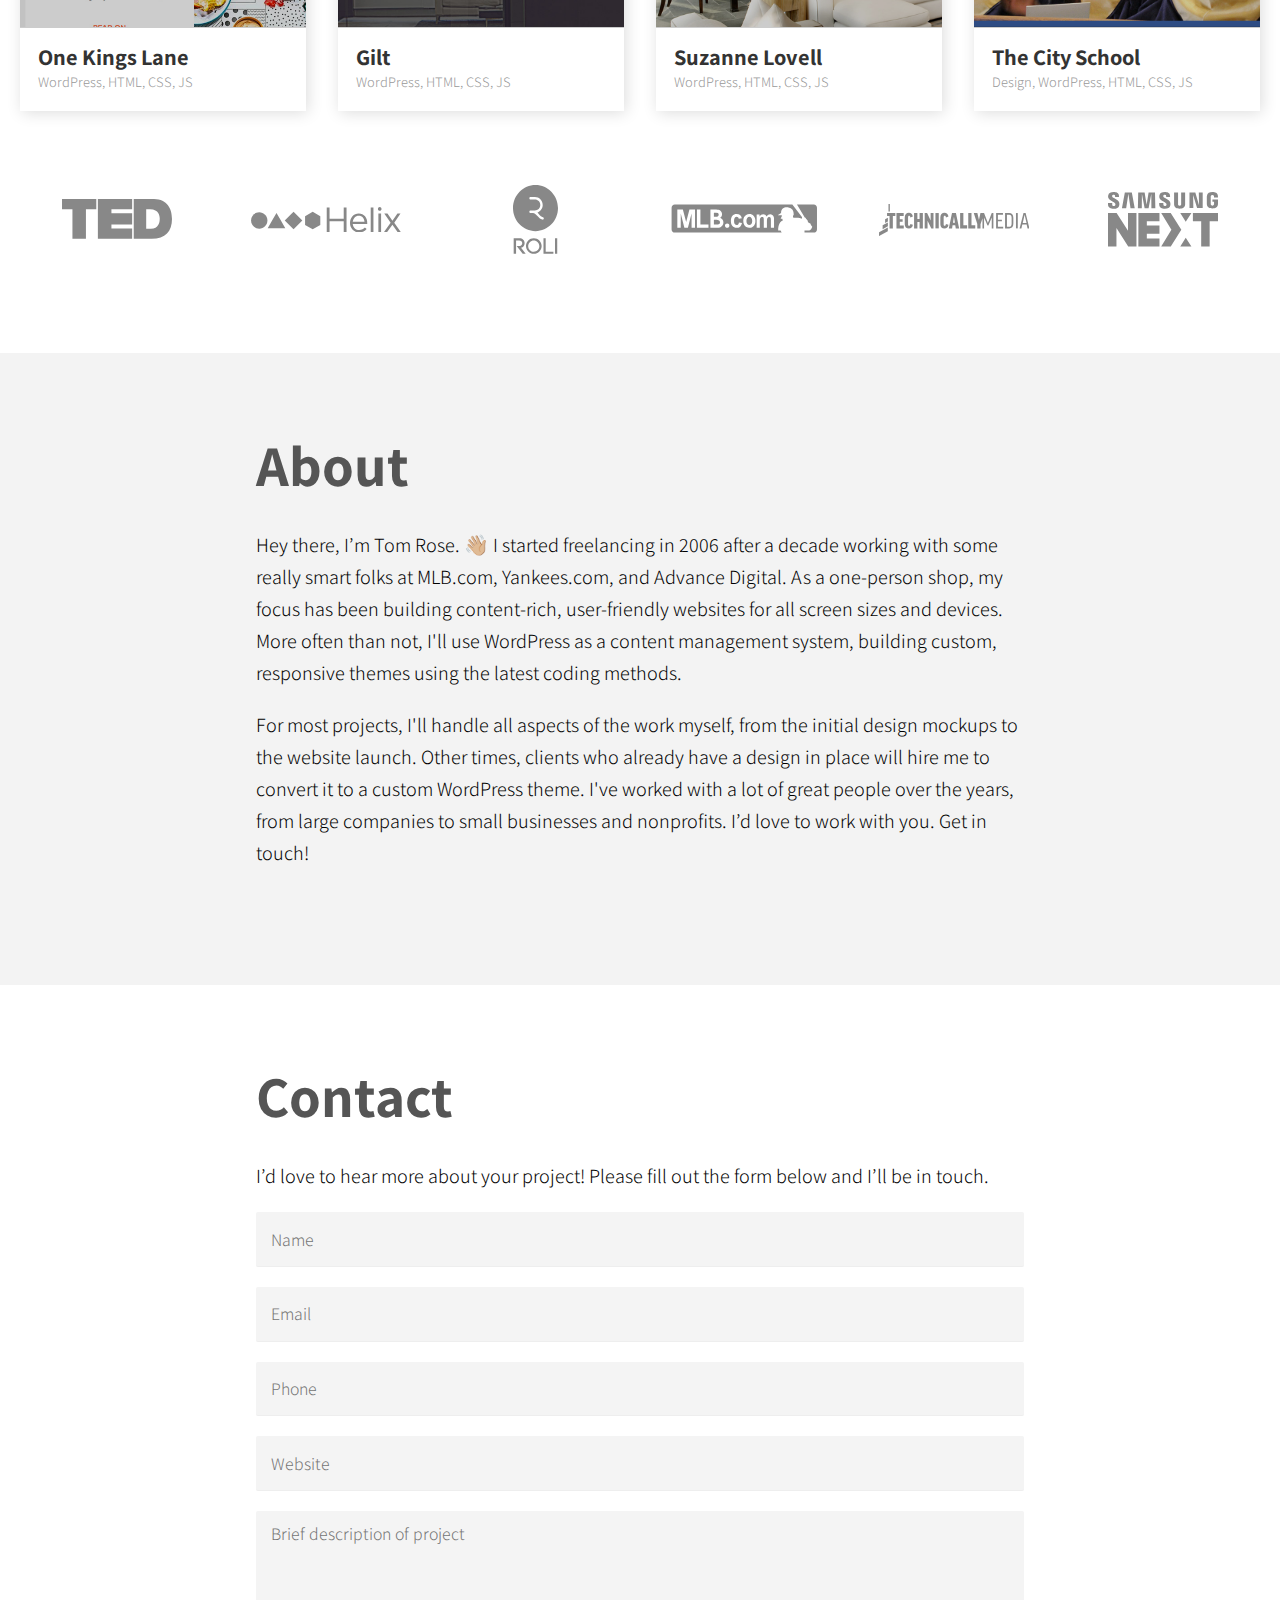
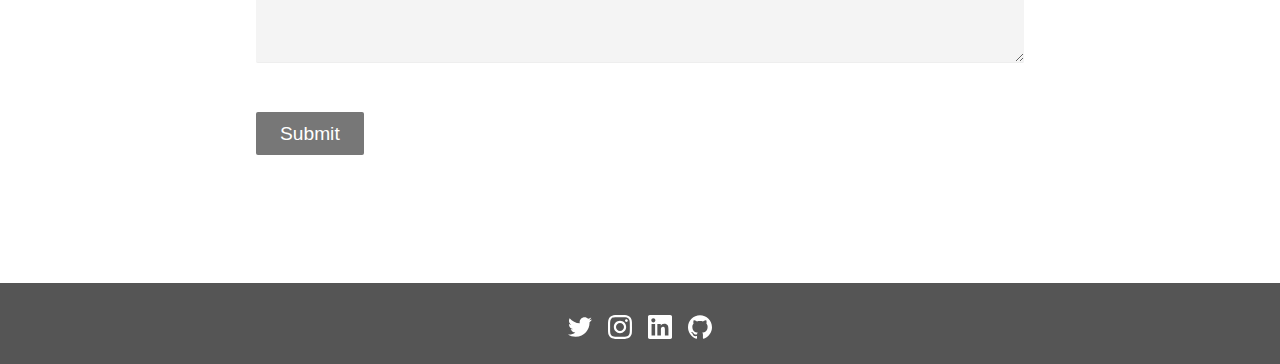
==== commit 2de33cba: "remove captcha" ====
--- a/index.html
+++ b/index.html
@@ -4,14 +4,14 @@
         <meta charset="utf-8">
         <meta http-equiv="X-UA-Compatible" content="IE=edge">
         <meta name="viewport" content="width=device-width, initial-scale=1">
-        <title>Slurve</title>
-        <meta property="og:title" content="Slurve">
-        <meta property="og:description" content="Slurve is a small web development studio in sunny Philadelphia run by Tom Rose.">
+        <title>Tom Rose</title>
+        <meta property="og:title" content="Tom Rose">
+        <meta property="og:description" content="Tom Rose is a freelance web developer based in Berlin.">
         <meta property="og:type" content="website">
         <meta property="og:url" content="http://slurve.com">
         <meta property="og:image" content="favicon.png">
-        <meta property="og:site_name" content="Slurve">
-        <meta name="description" content="Slurve is a small web development studio in sunny Philadelphia run by Tom Rose.">
+        <meta property="og:site_name" content="Tom Rose">
+        <meta name="description" content="Tom Rose is a freelance web developer based in Berlin.">
         <link rel="shortcut icon" type="image/png" href="favicon.png">
         <link type="text/css" rel="stylesheet" href="assets/app.css">
     </head>
@@ -20,22 +20,19 @@
         <div class="wrap">
 
             <header class="header">
-                <svg viewBox="1 1 101 101" class="logo">
-                    <circle stroke="none" cx="51.5" cy="51.5" r="50.5"></circle>
-                    <path d="M52.28,66.72 C46.12,66.72 40.12,64.72 35.16,62.08 L32.76,72.64 C37.4,75.28 44.6,77.2 52.04,77.2 C65.16,77.2 72.52,70.48 72.52,60.96 C72.52,51.44 64.52,47.92 56.84,45.84 C50.84,44.16 46.28,42.88 46.28,39.6 C46.28,36.88 48.44,35.36 52.84,35.36 C57.8,35.36 64.04,37.12 69,39.76 L71.48,29.28 C66.68,26.64 60.6,24.88 52.76,24.88 C40.36,24.88 33.56,31.04 33.56,40.32 C33.56,50.32 42.36,53.68 49.64,55.68 C56.28,57.52 59.88,58.64 59.88,62 C59.88,65.04 56.76,66.72 52.28,66.72 Z"></path>
-                </svg>
+                <img src="assets/ubahn.jpg" alt="Tom Rose">
             </header>
 
             <main class="main" aria-label="Content">
 
                 <section class="panel masthead">
-                    <h1>Slurve is a small web development studio in sunny Philadelphia.</h1>
+                    <h1>Hey. I'm Tom Rose, a web developer based in <span style="text-decoration: line-through;">Philadelphia</span> Berlin.</h1>
                 </section>
 
                 <nav class="nav">
                     <a href="#projects" class="nav-projects"><span>Selected</span> Projects &amp; Clients</a>
-                    <a href="#about" class="nav-about">About Slurve</a>
-                    <a href="#contact" class="nav-contact">Let's Talk</a>
+                    <a href="#about" class="nav-about">About</a>
+                    <a href="#contact" class="nav-contact">Contact</a>
                 </nav>
 
                 <section class="panel projects" id="projects">
@@ -136,15 +133,15 @@
 
                 <section class="panel about" id="about">
 
-                    <h2>About Slurve</h2>
-
-                    <p>Hey, I’m Tom Rose. 👋🏼 I established Slurve (it's a baseball term -- a slider and curveball) back in 2006 after a decade working with some really smart folks at MLB.com, Yankees.com, and Advance Digital. As a one-person shop, my focus has been building content-rich, user-friendly websites for all screen sizes and devices. More often than not, I'll use WordPress as a content management system, building custom, responsive themes using the latest coding methods.</p>
+                    <h2>About</h2>
+
+                    <p>Hey there, I’m Tom Rose. 👋🏼 I started freelancing in 2006 after a decade working with some really smart folks at MLB.com, Yankees.com, and Advance Digital. As a one-person shop, my focus has been building content-rich, user-friendly websites for all screen sizes and devices. More often than not, I'll use WordPress as a content management system, building custom, responsive themes using the latest coding methods.</p>
                     <p>For most projects, I'll handle all aspects of the work myself, from the initial design mockups to the website launch. Other times, clients who already have a design in place will hire me to convert it to a custom WordPress theme. I've worked with a lot of great people over the years, from large companies to small businesses and nonprofits. I’d love to work with you. Get in touch!</p>
 
                 </section>
 
                 <section class="panel contact" id="contact">
-                    <h2>Let's Talk</h2>
+                    <h2>Contact</h2>
 
                     <p>I’d love to hear more about your project! Please fill out the form below and I’ll be in touch.</p>
                     <div id="thanks-message">
@@ -174,7 +171,6 @@
                             <label for="description">Brief description of project</label>
                             <textarea name="description" placeholder="Brief description of project"></textarea>
                         </p>
-                        <div data-netlify-recaptcha></div>
                         <input type="submit" value="Submit" class="button button--submit">
                     </form>
 
--- a/assets/app.css
+++ b/assets/app.css
@@ -500,6 +500,7 @@
      color: #fff;
      border: none;
      border-radius: 2px;
+     margin-top: 20px;
      padding: 12px 24px;
      font-size: 1.2rem;
      line-height: 1.2rem;
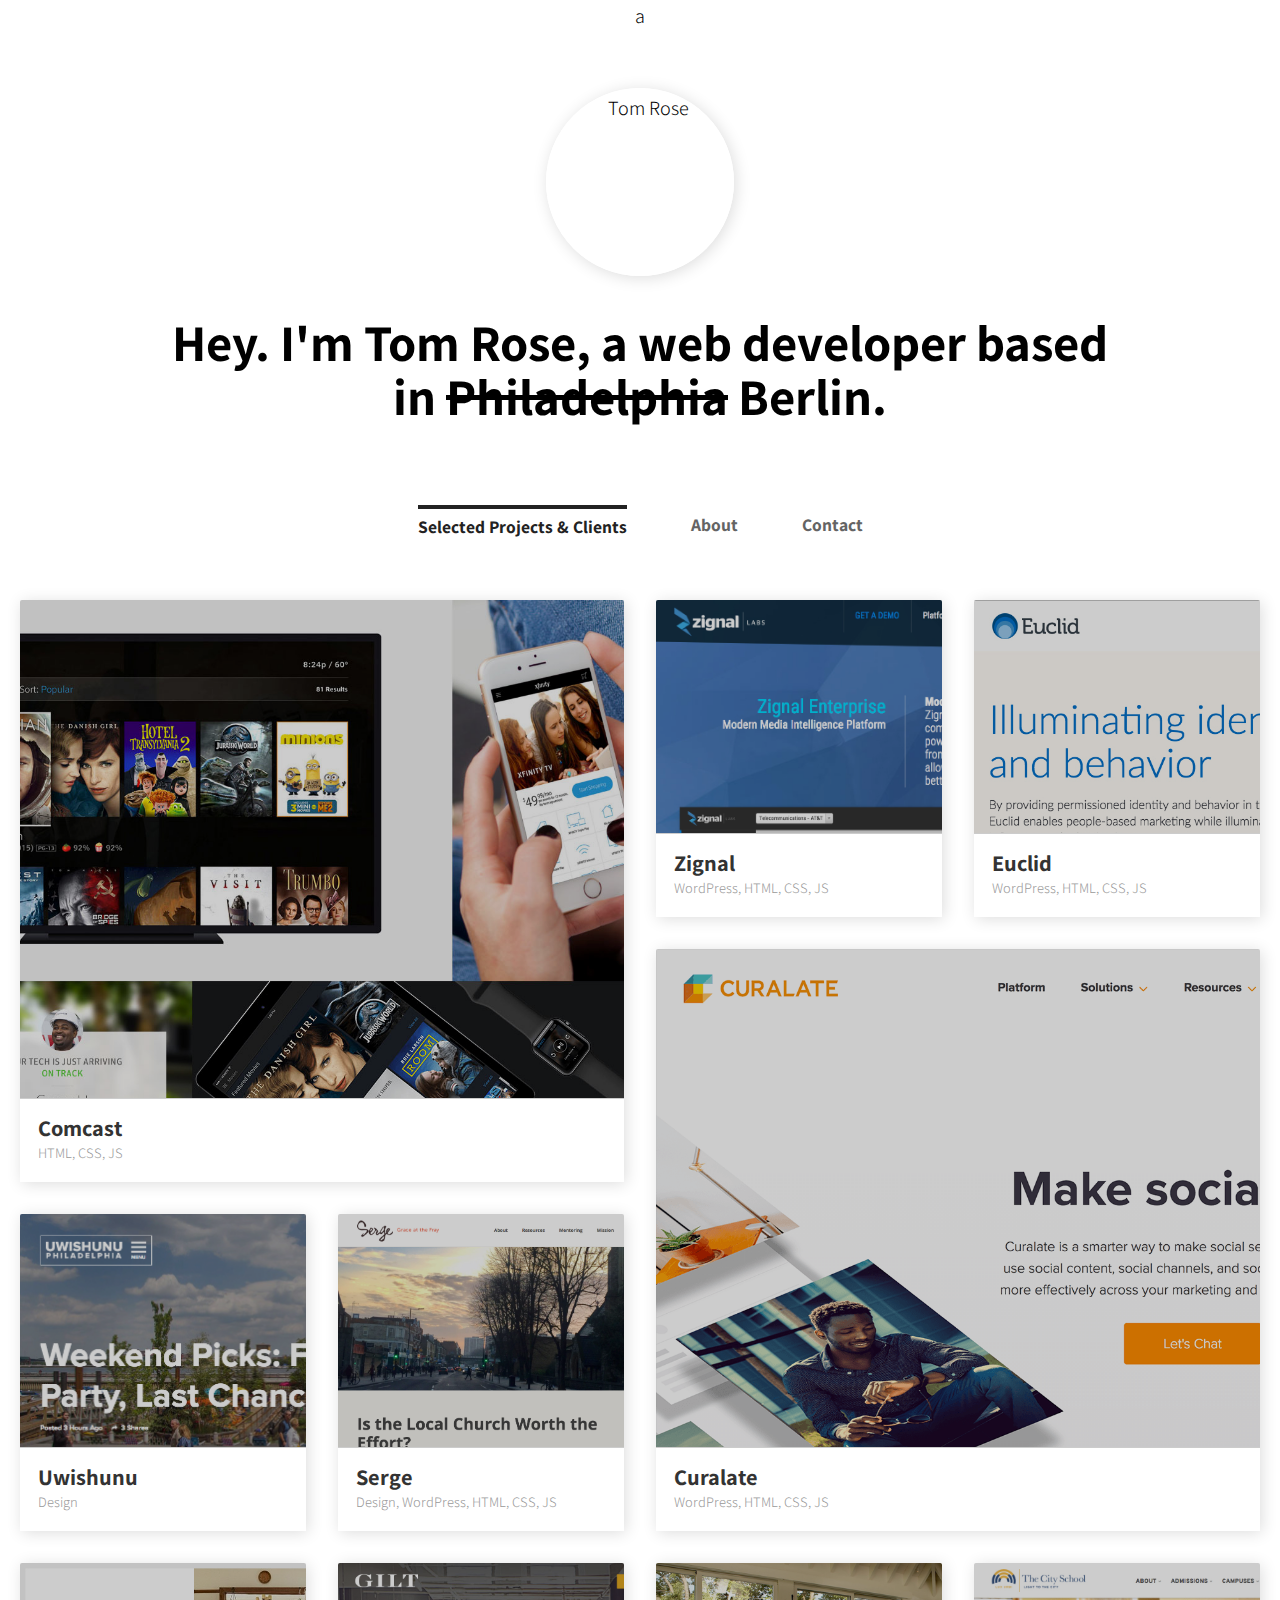
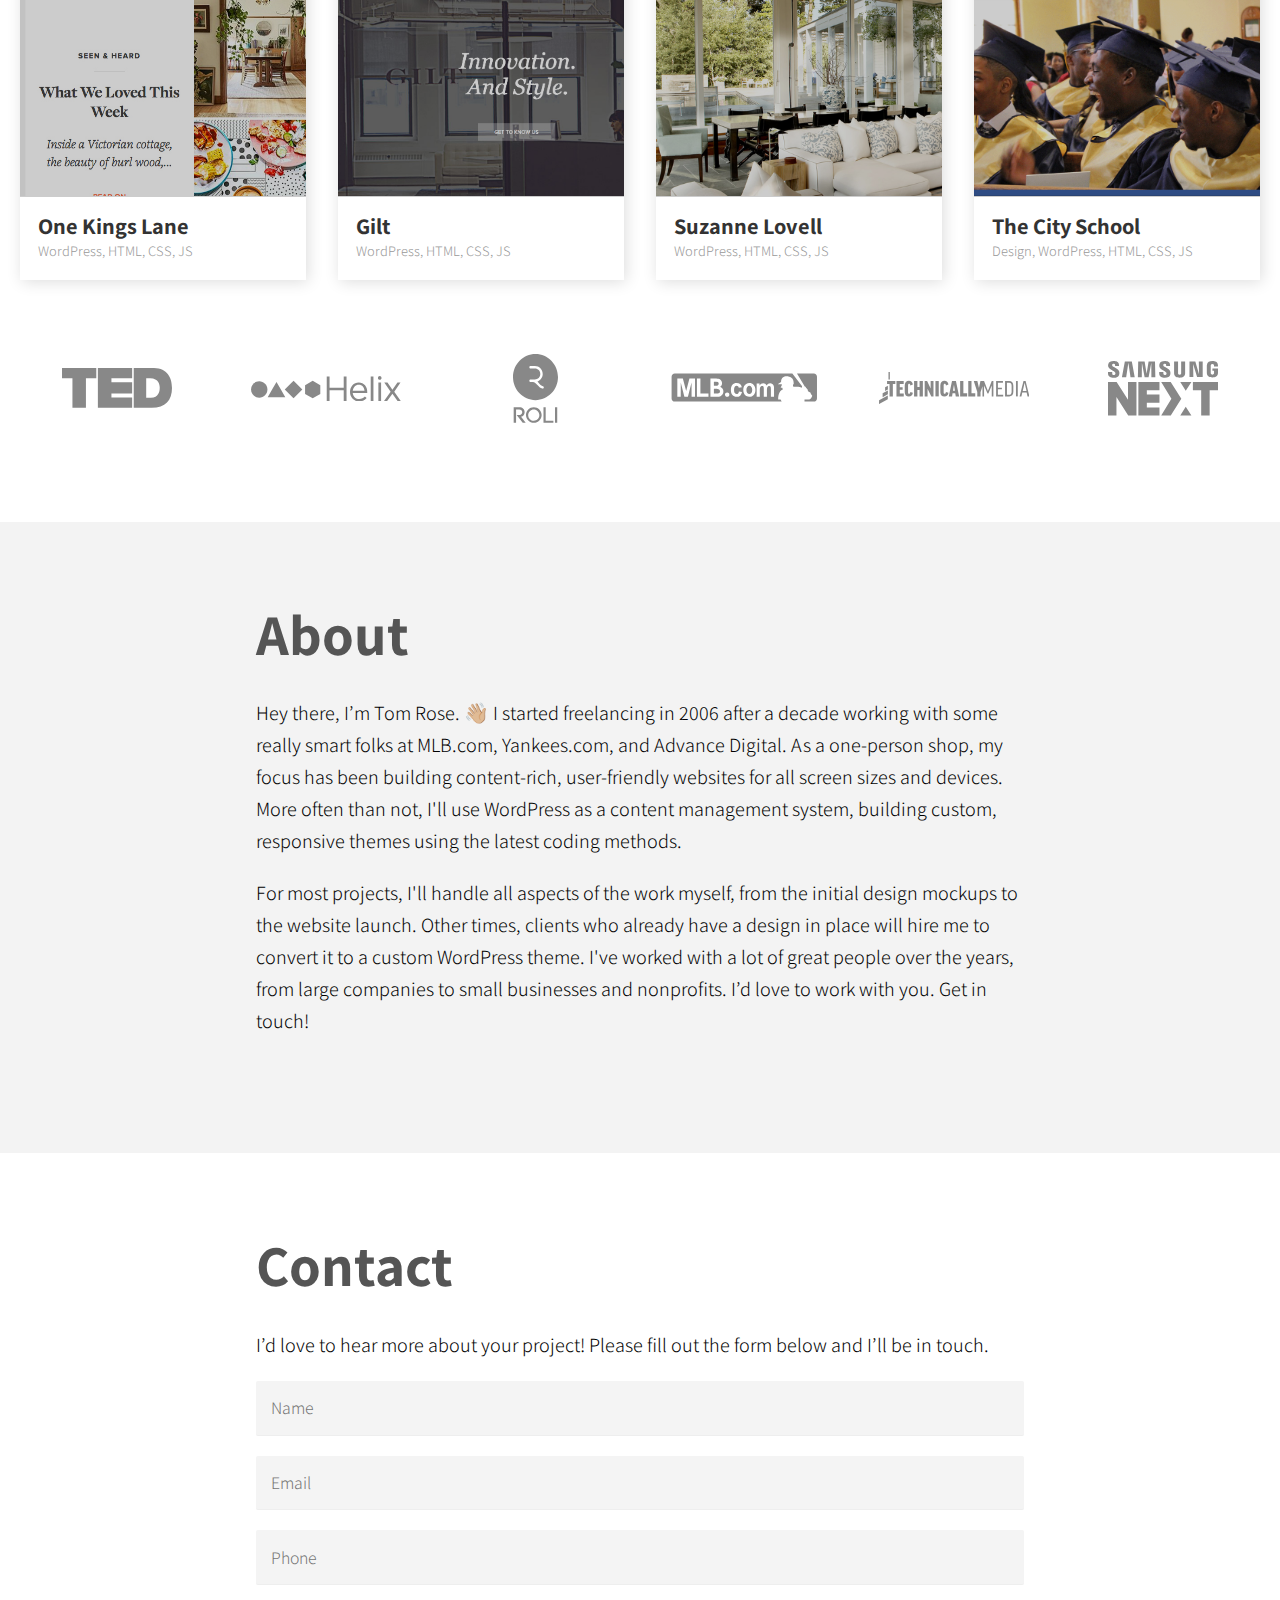
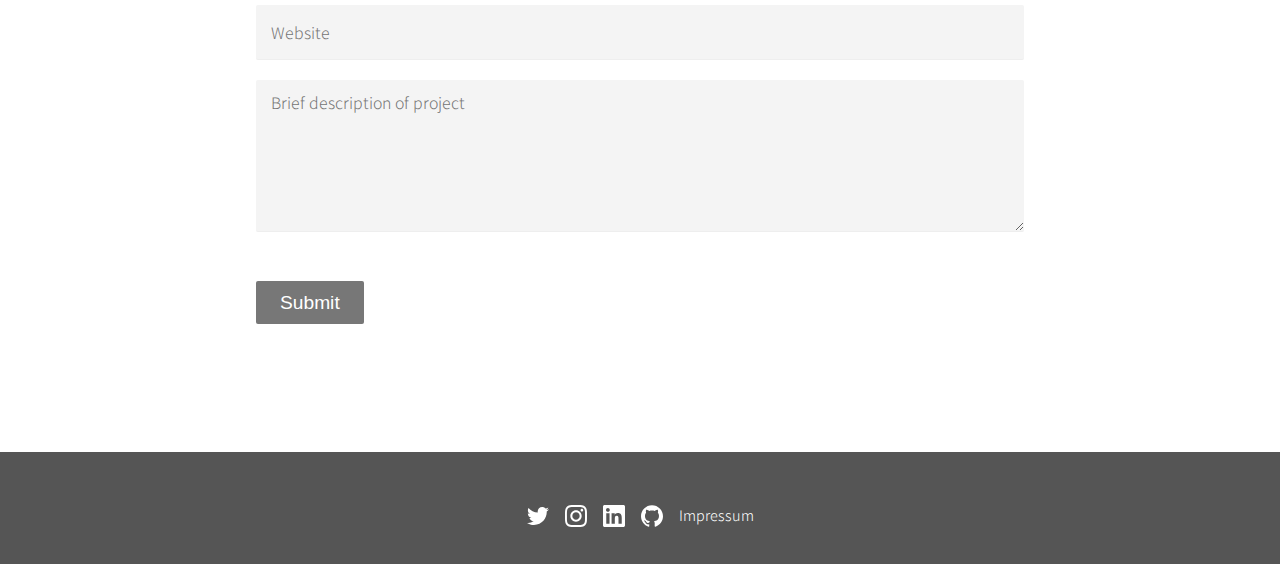
==== commit c48b5173: "impressum stuff" ====
--- a/index.html
+++ b/index.html
@@ -1,272 +1,275 @@
 <!DOCTYPE html>
 <html lang="en">
-    <head>
-        <meta charset="utf-8">
-        <meta http-equiv="X-UA-Compatible" content="IE=edge">
-        <meta name="viewport" content="width=device-width, initial-scale=1">
-        <title>Tom Rose</title>
-        <meta property="og:title" content="Tom Rose">
-        <meta property="og:description" content="Tom Rose is a freelance web developer based in Berlin.">
-        <meta property="og:type" content="website">
-        <meta property="og:url" content="http://slurve.com">
-        <meta property="og:image" content="favicon.png">
-        <meta property="og:site_name" content="Tom Rose">
-        <meta name="description" content="Tom Rose is a freelance web developer based in Berlin.">
-        <link rel="shortcut icon" type="image/png" href="favicon.png">
-        <link type="text/css" rel="stylesheet" href="assets/app.css">
-    </head>
-
-    <body class="home">
-        <div class="wrap">
-
-            <header class="header">
-                <img src="assets/ubahn.jpg" alt="Tom Rose">
-            </header>
-
-            <main class="main" aria-label="Content">
-
-                <section class="panel masthead">
-                    <h1>Hey. I'm Tom Rose, a web developer based in <span style="text-decoration: line-through;">Philadelphia</span> Berlin.</h1>
-                </section>
-
-                <nav class="nav">
-                    <a href="#projects" class="nav-projects"><span>Selected</span> Projects &amp; Clients</a>
-                    <a href="#about" class="nav-about">About</a>
-                    <a href="#contact" class="nav-contact">Contact</a>
-                </nav>
-
-                <section class="panel projects" id="projects">
-
-                    <div class="projects__wrap">
-                        <a href="http://design.comcast.com/team/" target="_blank" class="comcast"><h2>Comcast <p>HTML, CSS, JS</p></h2></a>
-                        <a href="http://zignallabs.com/" class="zignal" target="_blank"><h2>Zignal <p>WordPress, HTML, CSS, JS</p></h2></a>
-                        <a href="http://euclidanalytics.com/" class="euclid" target="_blank"><h2>Euclid <p>WordPress, HTML, CSS, JS</p></h2></a>
-                        <a href="http://www.uwishunu.com/" class="uwishunu" target="_blank"><h2>Uwishunu <p>Design</p></h2></a>
-                        <a href="https://www.serge.org" class="serge" target="_blank"><h2>Serge <p>Design, WordPress, HTML, CSS, JS</p></h2></a>
-                        <a href="https://www.onekingslane.com/live-love-home/" class="onekingslane" target="_blank"><h2>One Kings Lane <p>WordPress, HTML, CSS, JS</p></h2></a>
-                        <a href="https://www.gilt.com/careers/" class="gilt" target="_blank"><h2>Gilt <p>WordPress, HTML, CSS, JS</p></h2></a>
-                        <a href="https://www.curalate.com" class="curalate" target="_blank"><h2>Curalate <p>WordPress, HTML, CSS, JS</p></h2></a>
-                        <a href="http://suzannelovellinc.com/" class="lovell" target="_blank"><h2>Suzanne Lovell <p>WordPress, HTML, CSS, JS</p></h2></a>
-                        <a href="http://cityschool.org/" class="cityschool" target="_blank"><h2>The City School <p>Design, WordPress, HTML, CSS, JS</p></h2></a>
-                    </div>
-
-                    <div class="projects__clients">
-
-                        <span>
-                            <svg viewBox="0 0 138 51" class="logo-ted">
-                                <g stroke="none" stroke-width="1" fill="none" fill-rule="evenodd">
-                                    <g fill-rule="nonzero" fill="#888">
-                                        <path d="M115.49,0 C132.12,0.09765 138,12.397 138,24.972 C138,40.281 129.89,49.993 112.49,50 L90,50 L90,0 L115.49,0 Z M111.65,37.205 C121.23,37.205 122.63,29.446 122.63,24.759 C122.63,21.62 121.64,12.886 110.53,12.886 L105.64,12.886 L105.64,37.205 L111.65,37.205 L111.65,37.205 Z"></path>
-                                        <polygon points="44.996 0 88 0 88 12.936 62.008 12.936 62.008 17.994 88 17.994 88 31.976 62.008 31.976 62.008 36.975 88 36.975 88 50 44.996 50"></polygon>
-                                        <polygon points="13.08 12.92 0 12.92 0 0 43 0 43 12.92 30.009 12.92 30.009 50.026 13.08 50.026 13.08 12.92"></polygon>
-                                    </g>
-                                </g>
-                            </svg>
-                        </span>
-
-                        <span>
-                            <svg viewBox="0 0 118 20" class="logo-helix">
-                                <g stroke="none" stroke-width="1" fill="none" fill-rule="evenodd">
-                                    <path d="M12.9034526,10.6531736 C12.9034526,14.2160661 10.0216468,17.1044132 6.46663913,17.1044132 C2.91171391,17.1044132 0.0299081761,14.2160661 0.0299081761,10.6531736 C0.0299081761,7.09028099 2.91171391,4.20193388 6.46663913,4.20193388 C10.0216468,4.20193388 12.9034526,7.09028099 12.9034526,10.6531736 L12.9034526,10.6531736 Z" fill="#888"></path>
-                                    <polygon fill="#888" points="54.5102938 14.117843 48.5227215 17.5824711 42.5351491 14.117843 42.5351491 7.18850413 48.5227215 3.72387603 54.5102938 7.18850413"></polygon>
-                                    <polygon fill="#888" points="20.0526941 4.65219835 23.5095746 10.6531901 26.9665375 16.6541818 20.0526941 16.6541818 13.1388506 16.6541818 16.5958136 10.6531901"></polygon>
-                                    <polygon fill="#888" points="33.46527 17.5825124 26.5514266 10.6531736 33.46527 3.72383471 40.3791135 10.6531736"></polygon>
-                                    <path d="M72.9354867,19.8926198 L72.9354867,11.2899752 L61.8019269,11.2899752 L61.8019269,19.8926198 L59.572131,19.8926198 L59.572131,0.341628099 L61.8019269,0.341628099 L61.8019269,9.16733058 L72.9354867,9.16733058 L72.9354867,0.341628099 L75.1646229,0.341628099 L75.1646229,19.8926198 L72.9354867,19.8926198 Z M94.1767813,19.8926446 L96.3223857,19.8926446 L96.3223857,0.341652893 L94.1767813,0.341652893 L94.1767813,19.8926446 Z M102.693454,1.53833058 C102.693454,2.40378512 102.080695,3.04626446 101.272506,3.04626446 C100.464318,3.04626446 99.8509816,2.40378512 99.8509816,1.53833058 C99.8509816,0.671719008 100.464318,0.0292396694 101.272506,0.0292396694 C102.080695,0.0292396694 102.693454,0.671719008 102.693454,1.53833058 Z M100.199399,19.892562 L102.345003,19.892562 L102.345003,5.1738843 L100.199399,5.1738843 L100.199399,19.892562 Z M115.211192,5.17390909 L117.607557,5.17390909 L112.703012,12.324157 L117.970133,19.8925868 L115.433669,19.8925868 L111.253781,13.8875455 L106.933876,19.8925868 L104.481603,19.8925868 L109.832256,12.324157 L104.844179,5.17390909 L107.352359,5.17390909 L111.253781,10.7596116 L115.211192,5.17390909 Z M80.0255303,13.3871488 C80.0983423,14.1405372 80.2818154,14.8106198 80.5751249,15.3979752 C80.8681047,15.9859091 81.2437092,16.4818595 81.7020208,16.8856612 C82.1598377,17.289876 82.7043199,17.597562 83.272633,17.8082231 C83.8402864,18.0197934 84.4673108,18.125 85.0903772,18.125 C86.0797301,18.125 86.9896742,17.9417769 87.6952829,17.5741736 C88.4006442,17.2071488 89.0464695,16.7202893 89.6330886,16.1142562 L90.9524457,17.2988843 C90.2378489,18.1072314 89.4223213,18.7545041 88.5061927,19.2407851 C87.5897343,19.727314 86.3910984,19.9707025 85.0352941,19.9707025 C84.0640823,19.9707025 83.116619,19.7916116 82.2555736,19.433595 C81.3939509,19.0756612 80.6115722,18.5707025 79.9703646,17.9183884 C79.3289097,17.2670661 78.82038,16.4818595 78.4451878,15.5633471 C78.069336,14.6451653 77.881575,13.635 77.881575,12.5332645 C77.881575,11.5049174 78.0509474,10.536157 78.3900222,9.62706612 C78.7288496,8.71797521 79.2009321,7.92863636 79.8056099,7.25797521 C80.4103702,6.58789256 81.1604247,6.05987603 81.9943409,5.67409091 C82.8279272,5.28838843 83.7710201,5.0957438 84.7606204,5.0957438 C85.8050565,5.0957438 86.7709083,5.29334711 87.595424,5.68780992 C88.4200222,6.08293388 89.1473178,6.6203719 89.7156309,7.29946281 C90.2832843,7.9788843 90.7139719,8.77780992 91.0072815,9.69599174 C91.3003437,10.6145041 91.4469572,11.5966529 91.4469572,12.6434298 L91.4469572,12.9602066 C91.4469572,13.0797107 91.4376393,13.2217769 91.4195806,13.3871488 L80.0255303,13.3871488 Z M89.3033318,11.6516116 C89.2482486,11.0130992 89.1108706,10.4055785 88.8910327,9.83070248 C88.6711948,9.25566116 88.373185,8.74863636 87.997663,8.31028926 C87.6218112,7.87227273 87.1324122,7.52533058 86.5921354,7.2696281 C86.0515289,7.01392562 85.401828,6.88623967 84.7055372,6.88623967 C84.1007769,6.88623967 83.501459,7.00491736 82.9702528,7.24219008 C82.438387,7.47979339 81.9399999,7.81293388 81.5370187,8.24194215 C81.1337902,8.67119835 80.7993332,9.17764463 80.5339775,9.76210744 C80.2680446,10.3468182 80.0983423,10.9762397 80.0255303,11.6516116 L89.3033318,11.6516116 Z" fill="#888"></path>
-                                </g>
-                            </svg>
-                        </span>
-
-                        <span>
-                            <svg viewBox="0 0 46.8 71.6" class="logo-roli"><path fill="#888" d="M21.6 55.3c-4.5 0-8.1 3.7-8.1 8.2s3.7 8.1 8.2 8.1c4.5 0 8.1-3.7 8.1-8.1 0-4.5-3.7-8.2-8.2-8.2zm0 14.1c-3.2 0-5.8-2.6-5.8-5.8v-.2c0-3.2 2.6-5.8 5.8-5.8s5.8 2.6 5.8 5.8c.1 3.2-2.5 5.9-5.7 6h-.1zM34 55.5h-2.3v15.9H42v-2.1h-8V55.5zm9.7 0H46v15.9h-2.3V55.5zM8.4 65.3c2.2-.5 3.7-2.5 3.7-4.8 0-2.8-2.1-5-5.5-5H.7v15.9h2.5V57.8h3.2c1.9 0 3.2 1.1 3.2 2.8 0 1.5-1.1 2.7-2.6 2.8H3.8l6.3 8.1h3.1l-4.8-6.2zM31.9 34.1c-.2-.3-.4-.5-.8-.6-1.4-.4-2.7-1.6-3.9-2.9-.5-.6-1.1-1.2-1.8-1.9l-.1-.1.2-.1c3.2-1.2 5.4-4.3 5.4-7.8 0-4.5-3.6-8.1-8.1-8.1h-4.5c-.7 0-1.3.6-1.3 1.3 0 .7.6 1.3 1.3 1.3h4.5c3.1 0 5.6 2.4 5.6 5.5 0 3.2-2.5 5.7-5.6 5.7h-4.5c-.7 0-1.3.6-1.3 1.3 0 .7.6 1.3 1.3 1.3h2.4c1.8 0 3.2 1.6 4.7 3.3 1.4 1.6 2.9 3.1 5.1 3.7.3.1.7 0 .9-.1.6-.4.8-1.2.5-1.8M46.8 24c0 13.2-10.5 24-23.4 24S0 37.2 0 24 10.5 0 23.4 0s23.4 10.7 23.4 24"></path></svg>
-                        </span>
-
-                        <span>
-                            <svg viewBox="0 0 276.808 60.363" class="logo-mlb"><path d="M8.728 57.456C3.91 57.456 0 53.554 0 48.734V8.732C0 3.912 3.91 0 8.728 0L265.43.017c4.827 0 8.736 3.91 8.736 8.73v40c0 4.82-3.91 8.722-8.735 8.722L8.73 57.455z" fill="#FFF"/><path d="M269.548 4.635c-1.098-1.104-2.562-1.706-4.117-1.706h-31.107l14.39 24.006 1.32.157.764 1.102v1.04l.934.16.823 1.154v.986l.928.163.933 1.04v2.238s2.034 1.87 3.84 2.576c1.265.494 1.43 2.525 2.143 3.618.987 1.538 2.303 2.19 2.025 3.067-.652 2.357-3.063 6.306-5.306 6.524 0 0-5.59.004-8.883.004l.003 3.8h17.198c3.213 0 5.823-2.617 5.823-5.823v-40c0-1.554-.61-3.017-1.705-4.11z" fill="#888"/><path d="M225.8 2.93L8.727 2.91c-1.548 0-3.017.603-4.112 1.705-1.1 1.102-1.703 2.56-1.703 4.118v40.002c0 1.544.604 3.012 1.703 4.11 1.095 1.1 2.563 1.7 4.112 1.7l197.477.027c-.915-1.525-1.93-3.254-2.252-3.775h-4.328c-.002-10.743 3.665-16.713 7.993-17.868.606-.113.328-3.073-.443-3.946 0 0-2.08.055-2.517-.057-.55-.16-.163-.705-.163-.705l2.023-4.39-.27-1.204h-7.51l6.19-4.33c.32-11.395 11.996-12.28 19.064-7.574 4.167 2.792 4.497 8.275 4.176 12.116l-1.102.05s-.708 4.168 1.157 4.168l8.215-.01c3.34-.105 6.578 2.14 6.578 2.14l.822-2.852-18.04-23.406z" fill="#888"/><path d="M105.516 37.82c1.123 0 2.074.4 2.87 1.172.793.78 1.19 1.73 1.19 2.847 0 1.11-.397 2.065-1.19 2.848-.796.794-1.748 1.19-2.87 1.19-1.12 0-2.072-.395-2.866-1.19-.794-.784-1.187-1.737-1.187-2.85 0-1.118.392-2.065 1.187-2.846.795-.772 1.746-1.172 2.866-1.172zM132.582 28.045l-5.67 1.17c-.194-1.257-.632-2.207-1.315-2.842-.67-.637-1.553-.958-2.64-.958-1.438 0-2.59.56-3.45 1.67-.86 1.116-1.29 2.975-1.29 5.59 0 2.895.437 4.948 1.314 6.145.867 1.193 2.04 1.794 3.51 1.794 1.1 0 2-.354 2.704-1.062.697-.716 1.19-1.938 1.48-3.67l5.668 1.11c-.587 2.927-1.714 5.14-3.383 6.64-1.668 1.497-3.905 2.245-6.71 2.245-3.186 0-5.724-1.125-7.62-3.385-1.89-2.252-2.84-5.373-2.84-9.364 0-4.036.952-7.175 2.848-9.42 1.9-2.25 4.468-3.372 7.703-3.372 2.647 0 4.755.632 6.32 1.9 1.567 1.273 2.69 3.21 3.372 5.81zM142.594 27.526c1.03-1.288 2.3-1.936 3.803-1.936 1.512 0 2.77.648 3.794 1.936 1.022 1.296 1.53 3.135 1.53 5.536 0 2.453-.508 4.328-1.53 5.618-1.022 1.294-2.28 1.934-3.793 1.934-1.502 0-2.773-.64-3.803-1.934-1.025-1.29-1.536-3.15-1.536-5.58 0-2.422.51-4.278 1.536-5.574zm-6 12.376c.937 1.955 2.32 3.445 4.13 4.453 1.813 1.015 3.716 1.52 5.714 1.52 3.226 0 5.902-1.21 8.03-3.65 2.124-2.427 3.183-5.49 3.183-9.19 0-3.666-1.052-6.702-3.153-9.1-2.106-2.402-4.805-3.6-8.1-3.6-2.135 0-4.062.53-5.795 1.586-1.73 1.058-3.07 2.594-4.006 4.6-.94 2.015-1.417 4.09-1.417 6.243-.002 2.798.474 5.186 1.415 7.14zM159.94 21.386h5.303v3.34c1.905-2.58 4.17-3.87 6.794-3.87 1.398 0 2.612.327 3.633.97 1.025.65 1.87 1.628 2.525 2.933.96-1.306 1.994-2.285 3.1-2.933 1.11-.644 2.29-.97 3.552-.97 1.593 0 2.953.37 4.068 1.095 1.1.73 1.928 1.803 2.474 3.214.397 1.046.594 2.733.594 5.065v15.646h-5.775v-13.97c0-2.423-.19-3.988-.595-4.696-.53-.922-1.354-1.383-2.46-1.383-.804 0-1.56.275-2.272.833-.716.55-1.224 1.364-1.534 2.424-.32 1.068-.473 2.748-.473 5.052v11.74H173.1V32.484c0-2.382-.098-3.92-.303-4.606-.212-.695-.528-1.203-.956-1.544-.433-.337-1.01-.506-1.747-.506-.896 0-1.69.265-2.394.805-.715.534-1.22 1.312-1.528 2.324-.31 1.015-.456 2.697-.456 5.04v11.88h-5.78v-24.49h.003zM84.488 18.11c1.496 0 3.513.314 4.242.93.737.624 1.108 1.465 1.108 2.524 0 1.135-.394 2.03-1.165 2.688-.77.66-2.854.99-4.442.99h-3.228V18.11h3.486zm2.305 27.767c2.746 0 4.9-.39 6.453-1.17 1.562-.775 2.83-1.95 3.818-3.52.983-1.564 1.48-3.302 1.48-5.206 0-1.986-.473-3.7-1.425-5.16-.95-1.45-2.448-2.662-4.497-3.633 1.22-.92 2.106-1.906 2.648-2.955.543-1.053.817-2.224.817-3.51 0-1.977-.604-3.694-1.805-5.157-1.204-1.457-2.824-2.45-4.864-2.99-1.428-.393-6.402-.603-9.504-.603h-5.35v33.905h12.23zm-2.637-14.85c2.57 0 5.31.427 6.413 1.278 1.11.847 1.66 2 1.66 3.462 0 1.292-.47 2.275-1.413 2.957-.942.676-3.67 1.013-6.38 1.013h-3.435v-8.71h3.154zM13.484 45.877V12.092h10.224l6.11 23.037L35.82 12.09h10.272v33.785h-6.31l-.028-26.592-6.682 26.592H26.5l-6.677-26.592-.026 26.592h-6.313M49.685 11.972h6.432v27.765H70.98v6.14H49.686V11.972M275.846 58.08c0-.527-.307-.612-.764-.612h-.96v1.983h.413v-.787h.343l.458.788h.453l-.477-.787c.35-.035.533-.228.533-.582zm-.756.226h-.555v-.485h.458c.2 0 .447 0 .447.22 0 .215-.128.266-.35.266z" fill="#FFF"/><path d="M274.916 56.562c-1.06 0-1.892.847-1.892 1.91 0 1.043.833 1.89 1.892 1.89 1.057 0 1.892-.846 1.892-1.89 0-1.062-.835-1.91-1.892-1.91zm0 3.39c-.816 0-1.475-.636-1.475-1.48 0-.857.66-1.494 1.476-1.494.807 0 1.476.637 1.476 1.493 0 .846-.67 1.482-1.476 1.482z" fill="#FFF"/></svg>
-                        </span>
-
-                        <span>
-                            <svg viewBox="0 0 199.3 42.5" class="logo-technically">
-                                <polygon fill="#fff" points="191,25.2 195.9,25.2 193.5,14.4"/>
-                                <path fill="#fff" d="M172.9,14.2h-3v16.2h3c2.1,0,3.2-1.3,3.2-4.1v-7.9C176.2,15.5,175.1,14.2,172.9,14.2z"/>
-                                <polygon fill="#fff" points="98.3,25 100.8,25 99.6,16.8"/>
-                                <polygon fill="#888" points="144.7,25.1 139.6,12 139.6,12 139.6,12 134.8,12 132.8,21.2 130.7,12 125.9,12 130.6,26.7
-                                    130.6,32.4 134.9,32.4 134.9,26.8 137.5,18.8 137.5,32.4 139.6,32.4 139.6,17.8 144.2,28.7 145.3,28.7 149.8,17.8 149.8,32.4
-                                    152,32.4 152,12 149.8,12"/>
-                                <polygon fill="#888" points="158,22.8 163.3,22.8 163.3,20.9 158,20.9 158,14.2 164.7,14.2 164.7,12 155.6,12
-                                    155.6,32.4 165,32.4 165,30.3 158,30.3"/>
-                                <path fill="#888" d="M172.9,12h-5.4v20.4h5.4c3.6,0,5.6-2.3,5.6-6.2v-8C178.5,14.3,176.5,12,172.9,12z M176.2,26.2
-                                    c0,2.8-1.1,4.1-3.2,4.1h-3V14.2h3c2.2,0,3.2,1.3,3.2,4.2V26.2z"/>
-                                <rect x="182" y="12" fill="#888" width="2.4" height="20.4"/>
-                                <path fill="#888" d="M194.8,12h-2.8l-5.2,20.4h2.4l1.2-5.3h5.8l1.2,5.3h2.4L194.8,12z M191,25.2l2.5-10.8l2.5,10.8H191z"/>
-                                <polygon fill="#888" points="10.7,16.1 14,16.1 14,32.4 18.4,32.4 18.4,16.1 21.7,16.1 21.7,12 10.7,12"/>
-                                <polygon fill="#888" points="27.6,23.7 31.4,23.7 31.4,20.2 27.6,20.2 27.6,16 32.8,16 32.8,12 23.2,12 23.2,32.4
-                                    32.9,32.4 32.9,28.5 27.6,28.5"/>
-                                <path fill="#888" d="M40.1,29c-1.1,0-1.5-0.8-1.5-2.2v-8.7c0-1.7,0.4-2.5,1.5-2.5c0.9,0,1.4,0.6,1.6,2.2l3.3-1.1
-                                    c-0.4-3-2.4-5-5.3-5c-3.3,0-5.5,2.4-5.5,6.4v8.7c0,3.6,2.1,5.9,5.5,5.9c3.1,0,4.8-1.6,5.3-5l-3.4-1C41.5,28.4,41,29,40.1,29z"/>
-                                <polygon fill="#888" points="53.9,19.9 51,19.9 51,12 46.6,12 46.6,32.4 51,32.4 51,24 53.9,24 53.9,32.4 58.3,32.4
-                                    58.3,12 53.9,12"/>
-                                <polygon fill="#888" points="68.6,21.8 63.9,12 60.7,12 60.7,32.4 64.5,32.4 64.5,22.1 69.5,32.4 72.4,32.4 72.4,12
-                                    68.6,12"/>
-                                <rect x="75" y="12" fill="#888" width="4.4" height="20.4"/>
-                                <path fill="#888" d="M87.4,29c-1.1,0-1.5-0.8-1.5-2.2v-8.7c0-1.7,0.4-2.5,1.5-2.5c0.9,0,1.4,0.6,1.6,2.2l3.3-1.1
-                                    c-0.4-3-2.4-5-5.3-5c-3.3,0-5.5,2.4-5.5,6.4v8.7c0,3.6,2.1,5.9,5.5,5.9c3.1,0,4.8-1.6,5.3-5l-3.4-1C88.8,28.4,88.3,29,87.4,29z"/>
-                                <path fill="#888" d="M97,12l-4.3,20.4h4.4l0.6-4.1h3.6l0.7,4.1h4.5L102.2,12H97z M98.3,25l1.3-8.1l1.3,8.1H98.3z"/>
-                                <polygon fill="#888" points="112.1,12 107.8,12 107.8,32.4 117.1,32.4 117.1,28.4 112.1,28.4"/>
-                                <polygon fill="#888" points="122.9,12 118.6,12 118.6,32.4 127.9,32.4 127.9,28.4 122.9,28.4"/>
-                                <polygon fill="#888" points="8.1,25.2 11.8,23.2 11.8,18.2 8.1,20.3"/>
-                                <polygon fill="#888" points="4.8,28.3 4.8,33.5 11.8,29.6 11.8,24.5"/>
-                                <polygon fill="#888" points="0.1,37.4 0,42.6 11.7,36.1 11.7,31.1"/>
-                                <rect x="12.6" fill="#888" width="1.8" height="10"/>
-                            </svg>
-                        </span>
-
-                        <span>
-                            <svg viewBox="0 0 143 71" class="logo-samsung">
-                            <path fill="#888" d="M159.371,91.242v10.629h10.793V135h10.988V101.871H192V91.242H159.371Zm-84.357,0v23.237L60.2,91.242H49V135H59.987V110.9L75.293,135H86V91.242H75.014ZM88.488,135h27.425V124.37H99.474v-6.046h16.439V107.7H99.474V101.87h16.439V91.242H88.488V135Zm54.455-43.757h14.484l-7.366,11.59Zm0,43.757h14.484l-7.366-11.591ZM54.433,69.907a2.529,2.529,0,0,1-.021-1.072,1.685,1.685,0,0,1,1.871-1.373,1.744,1.744,0,0,1,1.9,1.851v1.262h5.1V69.143c0-4.436-4.01-5.143-6.9-5.143-3.632,0-6.6,1.2-7.142,4.533a7.031,7.031,0,0,0,.04,2.749c0.886,4.169,8.151,5.375,9.208,8.012a2.617,2.617,0,0,1,.039,1.506,1.768,1.768,0,0,1-2,1.378,1.82,1.82,0,0,1-2.041-1.857L54.485,78.36H49v1.559c0,4.558,3.589,5.931,7.431,5.931,3.694,0,6.727-1.256,7.221-4.669a10.062,10.062,0,0,0-.022-3.338c-0.862-4.28-8.616-5.547-9.2-7.935m66.485,0.051A2.708,2.708,0,0,1,120.9,68.9a1.674,1.674,0,0,1,1.852-1.365,1.724,1.724,0,0,1,1.873,1.837v1.247h5.04V69.2c0-4.394-3.949-5.085-6.809-5.085-3.6,0-6.541,1.185-7.079,4.49a6.794,6.794,0,0,0,.049,2.718c0.876,4.122,8.07,5.319,9.115,7.926a2.752,2.752,0,0,1,.038,1.495,1.734,1.734,0,0,1-1.97,1.361,1.807,1.807,0,0,1-2.038-1.829l0-1.957h-5.425v1.556c0,4.506,3.539,5.867,7.352,5.867,3.651,0,6.666-1.244,7.151-4.618a9.951,9.951,0,0,0-.036-3.306c-0.846-4.228-8.514-5.5-9.094-7.859m46.42,11.11-4.813-16.418h-7.588V84.83h5.019l-0.291-16.944,5.17,16.944h7.276V64.651h-5.052ZM70.886,64.651L67.1,85.043h5.523l2.853-18.879L78.26,85.043h5.484L79.973,64.651H70.886Zm30.878,0-2.579,15.94-2.577-15.94H88.267L87.826,85.043h5.11l0.138-18.879,3.515,18.879h5.184l3.519-18.879,0.138,18.879h5.123L110.1,64.651h-8.331Zm47.505,0H144.1V79.736a3.492,3.492,0,0,1-.046.775,2.033,2.033,0,0,1-3.914,0,3.361,3.361,0,0,1-.052-0.775V64.651h-5.168V79.269c-0.006.377,0.023,1.147,0.046,1.347,0.357,3.81,3.366,5.047,7.124,5.047s6.773-1.237,7.136-5.047a10.584,10.584,0,0,0,.044-1.347V64.651Zm35.5,8.946V76.57h2.095v2.951a3.71,3.71,0,0,1-.054.775,2.21,2.21,0,0,1-4.177,0,4.991,4.991,0,0,1-.053-0.775V70.2a4.167,4.167,0,0,1,.092-0.963,2.144,2.144,0,0,1,4.075,0,5.254,5.254,0,0,1,.063.787v1.131h5.149V70.487a12.239,12.239,0,0,0-.039-1.35c-0.388-3.825-3.547-5.036-7.17-5.036s-6.726,1.222-7.176,5.036c-0.04.35-.1,0.977-0.1,1.35V79.06a11.665,11.665,0,0,0,.081,1.345c0.337,3.721,3.569,5.04,7.183,5.04,3.638,0,6.847-1.319,7.19-5.04,0.06-.682.066-0.971,0.075-1.345V73.6h-7.231Z" transform="translate(-49 -64)"></path>
-                            <path fill="#888" d="M144.292,113.194h0l0.024-.039L130.522,91.308H118.157l13.294,21.845-0.024.039L118.157,135h12.424Z" transform="translate(-49 -64)"></path>
-                            </svg>
-                        </span>
-
-                    </div>
-
-                </section>
-
-                <section class="panel about" id="about">
-
-                    <h2>About</h2>
-
-                    <p>Hey there, I’m Tom Rose. 👋🏼 I started freelancing in 2006 after a decade working with some really smart folks at MLB.com, Yankees.com, and Advance Digital. As a one-person shop, my focus has been building content-rich, user-friendly websites for all screen sizes and devices. More often than not, I'll use WordPress as a content management system, building custom, responsive themes using the latest coding methods.</p>
-                    <p>For most projects, I'll handle all aspects of the work myself, from the initial design mockups to the website launch. Other times, clients who already have a design in place will hire me to convert it to a custom WordPress theme. I've worked with a lot of great people over the years, from large companies to small businesses and nonprofits. I’d love to work with you. Get in touch!</p>
-
-                </section>
-
-                <section class="panel contact" id="contact">
-                    <h2>Contact</h2>
-
-                    <p>I’d love to hear more about your project! Please fill out the form below and I’ll be in touch.</p>
-                    <div id="thanks-message">
-                        Thanks! I'll be in touch.
-                    </div>
-                    <div id="error-message">
-                        Uh oh. We've got some errors here. Take a look.
-                    </div>
-                    <form name="contact" method="post" netlify>
-                        <p>
-                            <label for="name">Name</label>
-                            <input type="text" name="name" placeholder="Name">
-                        </p>
-                        <p>
-                            <label for="email">Email</label>
-                            <input type="email" name="email" placeholder="Email">
-                        </p>
-                        <p>
-                            <label for="phone">Phone</label>
-                            <input type="tel" name="phone" placeholder="Phone">
-                        </p>
-                        <p>
-                            <label for="website">Website</label>
-                            <input type="tel" name="website" placeholder="Website">
-                        </p>
-                        <p>
-                            <label for="description">Brief description of project</label>
-                            <textarea name="description" placeholder="Brief description of project"></textarea>
-                        </p>
-                        <input type="submit" value="Submit" class="button button--submit">
-                    </form>
-
-                </section>
-
-            </main>
-
-            <footer class="footer">
-                <a href="https://www.twitter.com/slurve/" class="twitter" rel="noopener"><svg role="img" viewBox="0 0 24 24" xmlns="http://www.w3.org/2000/svg"><path d="M23.954 4.569c-.885.389-1.83.654-2.825.775 1.014-.611 1.794-1.574 2.163-2.723-.951.555-2.005.959-3.127 1.184-.896-.959-2.173-1.559-3.591-1.559-2.717 0-4.92 2.203-4.92 4.917 0 .39.045.765.127 1.124C7.691 8.094 4.066 6.13 1.64 3.161c-.427.722-.666 1.561-.666 2.475 0 1.71.87 3.213 2.188 4.096-.807-.026-1.566-.248-2.228-.616v.061c0 2.385 1.693 4.374 3.946 4.827-.413.111-.849.171-1.296.171-.314 0-.615-.03-.916-.086.631 1.953 2.445 3.377 4.604 3.417-1.68 1.319-3.809 2.105-6.102 2.105-.39 0-.779-.023-1.17-.067 2.189 1.394 4.768 2.209 7.557 2.209 9.054 0 13.999-7.496 13.999-13.986 0-.209 0-.42-.015-.63.961-.689 1.8-1.56 2.46-2.548l-.047-.02z"/></svg></a>
-                <a href="https://www.instagram.com/slurve/" class="instagram" rel="noopener"><svg role="img" viewBox="0 0 24 24" xmlns="http://www.w3.org/2000/svg"><path d="M12 0C8.74 0 8.333.015 7.053.072 5.775.132 4.905.333 4.14.63c-.789.306-1.459.717-2.126 1.384S.935 3.35.63 4.14C.333 4.905.131 5.775.072 7.053.012 8.333 0 8.74 0 12s.015 3.667.072 4.947c.06 1.277.261 2.148.558 2.913.306.788.717 1.459 1.384 2.126.667.666 1.336 1.079 2.126 1.384.766.296 1.636.499 2.913.558C8.333 23.988 8.74 24 12 24s3.667-.015 4.947-.072c1.277-.06 2.148-.262 2.913-.558.788-.306 1.459-.718 2.126-1.384.666-.667 1.079-1.335 1.384-2.126.296-.765.499-1.636.558-2.913.06-1.28.072-1.687.072-4.947s-.015-3.667-.072-4.947c-.06-1.277-.262-2.149-.558-2.913-.306-.789-.718-1.459-1.384-2.126C21.319 1.347 20.651.935 19.86.63c-.765-.297-1.636-.499-2.913-.558C15.667.012 15.26 0 12 0zm0 2.16c3.203 0 3.585.016 4.85.071 1.17.055 1.805.249 2.227.415.562.217.96.477 1.382.896.419.42.679.819.896 1.381.164.422.36 1.057.413 2.227.057 1.266.07 1.646.07 4.85s-.015 3.585-.074 4.85c-.061 1.17-.256 1.805-.421 2.227-.224.562-.479.96-.899 1.382-.419.419-.824.679-1.38.896-.42.164-1.065.36-2.235.413-1.274.057-1.649.07-4.859.07-3.211 0-3.586-.015-4.859-.074-1.171-.061-1.816-.256-2.236-.421-.569-.224-.96-.479-1.379-.899-.421-.419-.69-.824-.9-1.38-.165-.42-.359-1.065-.42-2.235-.045-1.26-.061-1.649-.061-4.844 0-3.196.016-3.586.061-4.861.061-1.17.255-1.814.42-2.234.21-.57.479-.96.9-1.381.419-.419.81-.689 1.379-.898.42-.166 1.051-.361 2.221-.421 1.275-.045 1.65-.06 4.859-.06l.045.03zm0 3.678c-3.405 0-6.162 2.76-6.162 6.162 0 3.405 2.76 6.162 6.162 6.162 3.405 0 6.162-2.76 6.162-6.162 0-3.405-2.76-6.162-6.162-6.162zM12 16c-2.21 0-4-1.79-4-4s1.79-4 4-4 4 1.79 4 4-1.79 4-4 4zm7.846-10.405c0 .795-.646 1.44-1.44 1.44-.795 0-1.44-.646-1.44-1.44 0-.794.646-1.439 1.44-1.439.793-.001 1.44.645 1.44 1.439z"/></svg></a>
-                <a href="https://www.linkedin.com/in/slurve/" class="linkedin" rel="noopener"><svg role="img" viewBox="0 0 24 24" xmlns="http://www.w3.org/2000/svg"><path d="M20.447 20.452h-3.554v-5.569c0-1.328-.027-3.037-1.852-3.037-1.853 0-2.136 1.445-2.136 2.939v5.667H9.351V9h3.414v1.561h.046c.477-.9 1.637-1.85 3.37-1.85 3.601 0 4.267 2.37 4.267 5.455v6.286zM5.337 7.433c-1.144 0-2.063-.926-2.063-2.065 0-1.138.92-2.063 2.063-2.063 1.14 0 2.064.925 2.064 2.063 0 1.139-.925 2.065-2.064 2.065zm1.782 13.019H3.555V9h3.564v11.452zM22.225 0H1.771C.792 0 0 .774 0 1.729v20.542C0 23.227.792 24 1.771 24h20.451C23.2 24 24 23.227 24 22.271V1.729C24 .774 23.2 0 22.222 0h.003z"/></svg></a>
-                <a href="https://github.com/slurve" class="github" rel="noopener"><svg role="img" viewBox="0 0 24 24" xmlns="http://www.w3.org/2000/svg"><path d="M12 .297c-6.63 0-12 5.373-12 12 0 5.303 3.438 9.8 8.205 11.385.6.113.82-.258.82-.577 0-.285-.01-1.04-.015-2.04-3.338.724-4.042-1.61-4.042-1.61C4.422 18.07 3.633 17.7 3.633 17.7c-1.087-.744.084-.729.084-.729 1.205.084 1.838 1.236 1.838 1.236 1.07 1.835 2.809 1.305 3.495.998.108-.776.417-1.305.76-1.605-2.665-.3-5.466-1.332-5.466-5.93 0-1.31.465-2.38 1.235-3.22-.135-.303-.54-1.523.105-3.176 0 0 1.005-.322 3.3 1.23.96-.267 1.98-.399 3-.405 1.02.006 2.04.138 3 .405 2.28-1.552 3.285-1.23 3.285-1.23.645 1.653.24 2.873.12 3.176.765.84 1.23 1.91 1.23 3.22 0 4.61-2.805 5.625-5.475 5.92.42.36.81 1.096.81 2.22 0 1.606-.015 2.896-.015 3.286 0 .315.21.69.825.57C20.565 22.092 24 17.592 24 12.297c0-6.627-5.373-12-12-12"/></svg></a>
-            </footer>
-
-        </div>
-
-        <script>
-        (function(i,s,o,g,r,a,m){i['GoogleAnalyticsObject']=r;i[r]=i[r]||function(){
-        (i[r].q=i[r].q||[]).push(arguments)},i[r].l=1*new Date();a=s.createElement(o),
-        m=s.getElementsByTagName(o)[0];a.async=1;a.src=g;m.parentNode.insertBefore(a,m)
-        })(window,document,'script','https://www.google-analytics.com/analytics.js','ga');
-        ga('create', 'UA-973375-1', 'auto');
-        ga('send', 'pageview');
-        </script>
-
-        <script>
-
-            /* some quick form validation */
-            document.querySelector('.button--submit').addEventListener('click',function(e){
-                var formName = document.querySelector('input[name=name]');
-                var formEmail = document.querySelector('input[name=email]');
-                var formPhone = document.querySelector('input[name=phone]');
-                var formDesc = document.querySelector('textarea[name=description]');
-                var errorMsg = document.querySelector('#error-message');
-                var errors = 0;
-
-                if ( formName.value == '' ) {
-                    formName.className = 'error-field';
-                    errorMsg.className = 'active';
-                    errors++;
-                }
-
-                if ( formEmail.value == '' ) {
-                    formEmail.className = 'error-field';
-                    errorMsg.className = 'active';
-                    errors++;
-                }
-
-                if ( formPhone.value == '' ) {
-                    formPhone.className = 'error-field';
-                    errorMsg.className = 'active';
-                    errors++;
-                }
-
-                if ( formDesc.value == '' ) {
-                    formDesc.className = 'error-field';
-                    errorMsg.className = 'active';
-                    errors++;
-                }
-
-                formName.addEventListener('focus',function(e){
-                    e.target.className = '';
-                });
-
-                formEmail.addEventListener('focus',function(e){
-                    e.target.className = '';
-                });
-
-                formPhone.addEventListener('focus',function(e){
-                    e.target.className = '';
-                });
-
-                formDesc.addEventListener('focus',function(e){
-                    e.target.className = '';
-                });
-
-                if ( errors > 0 ) {
-                    e.preventDefault();
-                    return false;
-                }
-
-            });
-
-            /* service worker */
-            if (navigator.serviceWorker) {
-                navigator.serviceWorker.register('service-worker.js', {
-                    scope: ''
-                });
-                window.addEventListener('load', function() {
-                    if (navigator.serviceWorker.controller) {
-                        navigator.serviceWorker.controller.postMessage({'command': 'trimCaches'});
-                    }
-                });
-            }
-
-        </script>
-
-    </body>
+  <head>
+    <meta charset="utf-8">
+    <meta http-equiv="X-UA-Compatible" content="IE=edge">
+    <meta name="viewport" content="width=device-width, initial-scale=1">
+    <title>Tom Rose</title>
+    <meta property="og:title" content="Tom Rose">
+    <meta property="og:description" content="Tom Rose is a freelance web developer based in Berlin.">
+    <meta property="og:type" content="website">
+    <meta property="og:url" content="http://slurve.com">
+    <meta property="og:image" content="favicon.png">
+    <meta property="og:site_name" content="Tom Rose">
+    <meta name="description" content="Tom Rose is a freelance web developer based in Berlin.">
+    <link rel="shortcut icon" type="image/png" href="favicon.png">
+    <link type="text/css" rel="stylesheet" href="assets/app.css">
+  </head>
+
+  <body class="home">
+    <div class="wrap">a
+
+      <header class="header">
+        <img src="assets/ubahn.jpg" alt="Tom Rose">
+      </header>
+
+      <main class="main" aria-label="Content">
+
+        <section class="panel masthead">
+          <h1>Hey. I'm Tom Rose, a web developer based in <span style="text-decoration: line-through;">Philadelphia</span> Berlin.</h1>
+        </section>
+
+        <nav class="nav">
+          <a href="#projects" class="nav-projects"><span>Selected</span> Projects &amp; Clients</a>
+          <a href="#about" class="nav-about">About</a>
+          <a href="#contact" class="nav-contact">Contact</a>
+        </nav>
+
+        <section class="panel projects" id="projects">
+
+          <div class="projects__wrap">
+            <a href="http://design.comcast.com/team/" target="_blank" class="comcast"><h2>Comcast <p>HTML, CSS, JS</p></h2></a>
+            <a href="http://zignallabs.com/" class="zignal" target="_blank"><h2>Zignal <p>WordPress, HTML, CSS, JS</p></h2></a>
+            <a href="http://euclidanalytics.com/" class="euclid" target="_blank"><h2>Euclid <p>WordPress, HTML, CSS, JS</p></h2></a>
+            <a href="http://www.uwishunu.com/" class="uwishunu" target="_blank"><h2>Uwishunu <p>Design</p></h2></a>
+            <a href="https://www.serge.org" class="serge" target="_blank"><h2>Serge <p>Design, WordPress, HTML, CSS, JS</p></h2></a>
+            <a href="https://www.onekingslane.com/live-love-home/" class="onekingslane" target="_blank"><h2>One Kings Lane <p>WordPress, HTML, CSS, JS</p></h2></a>
+            <a href="https://www.gilt.com/careers/" class="gilt" target="_blank"><h2>Gilt <p>WordPress, HTML, CSS, JS</p></h2></a>
+            <a href="https://www.curalate.com" class="curalate" target="_blank"><h2>Curalate <p>WordPress, HTML, CSS, JS</p></h2></a>
+            <a href="http://suzannelovellinc.com/" class="lovell" target="_blank"><h2>Suzanne Lovell <p>WordPress, HTML, CSS, JS</p></h2></a>
+            <a href="http://cityschool.org/" class="cityschool" target="_blank"><h2>The City School <p>Design, WordPress, HTML, CSS, JS</p></h2></a>
+          </div>
+
+          <div class="projects__clients">
+
+            <span>
+              <svg viewBox="0 0 138 51" class="logo-ted">
+                <g stroke="none" stroke-width="1" fill="none" fill-rule="evenodd">
+                  <g fill-rule="nonzero" fill="#888">
+                    <path d="M115.49,0 C132.12,0.09765 138,12.397 138,24.972 C138,40.281 129.89,49.993 112.49,50 L90,50 L90,0 L115.49,0 Z M111.65,37.205 C121.23,37.205 122.63,29.446 122.63,24.759 C122.63,21.62 121.64,12.886 110.53,12.886 L105.64,12.886 L105.64,37.205 L111.65,37.205 L111.65,37.205 Z"></path>
+                    <polygon points="44.996 0 88 0 88 12.936 62.008 12.936 62.008 17.994 88 17.994 88 31.976 62.008 31.976 62.008 36.975 88 36.975 88 50 44.996 50"></polygon>
+                    <polygon points="13.08 12.92 0 12.92 0 0 43 0 43 12.92 30.009 12.92 30.009 50.026 13.08 50.026 13.08 12.92"></polygon>
+                  </g>
+                </g>
+              </svg>
+            </span>
+
+            <span>
+              <svg viewBox="0 0 118 20" class="logo-helix">
+                <g stroke="none" stroke-width="1" fill="none" fill-rule="evenodd">
+                  <path d="M12.9034526,10.6531736 C12.9034526,14.2160661 10.0216468,17.1044132 6.46663913,17.1044132 C2.91171391,17.1044132 0.0299081761,14.2160661 0.0299081761,10.6531736 C0.0299081761,7.09028099 2.91171391,4.20193388 6.46663913,4.20193388 C10.0216468,4.20193388 12.9034526,7.09028099 12.9034526,10.6531736 L12.9034526,10.6531736 Z" fill="#888"></path>
+                  <polygon fill="#888" points="54.5102938 14.117843 48.5227215 17.5824711 42.5351491 14.117843 42.5351491 7.18850413 48.5227215 3.72387603 54.5102938 7.18850413"></polygon>
+                  <polygon fill="#888" points="20.0526941 4.65219835 23.5095746 10.6531901 26.9665375 16.6541818 20.0526941 16.6541818 13.1388506 16.6541818 16.5958136 10.6531901"></polygon>
+                  <polygon fill="#888" points="33.46527 17.5825124 26.5514266 10.6531736 33.46527 3.72383471 40.3791135 10.6531736"></polygon>
+                  <path d="M72.9354867,19.8926198 L72.9354867,11.2899752 L61.8019269,11.2899752 L61.8019269,19.8926198 L59.572131,19.8926198 L59.572131,0.341628099 L61.8019269,0.341628099 L61.8019269,9.16733058 L72.9354867,9.16733058 L72.9354867,0.341628099 L75.1646229,0.341628099 L75.1646229,19.8926198 L72.9354867,19.8926198 Z M94.1767813,19.8926446 L96.3223857,19.8926446 L96.3223857,0.341652893 L94.1767813,0.341652893 L94.1767813,19.8926446 Z M102.693454,1.53833058 C102.693454,2.40378512 102.080695,3.04626446 101.272506,3.04626446 C100.464318,3.04626446 99.8509816,2.40378512 99.8509816,1.53833058 C99.8509816,0.671719008 100.464318,0.0292396694 101.272506,0.0292396694 C102.080695,0.0292396694 102.693454,0.671719008 102.693454,1.53833058 Z M100.199399,19.892562 L102.345003,19.892562 L102.345003,5.1738843 L100.199399,5.1738843 L100.199399,19.892562 Z M115.211192,5.17390909 L117.607557,5.17390909 L112.703012,12.324157 L117.970133,19.8925868 L115.433669,19.8925868 L111.253781,13.8875455 L106.933876,19.8925868 L104.481603,19.8925868 L109.832256,12.324157 L104.844179,5.17390909 L107.352359,5.17390909 L111.253781,10.7596116 L115.211192,5.17390909 Z M80.0255303,13.3871488 C80.0983423,14.1405372 80.2818154,14.8106198 80.5751249,15.3979752 C80.8681047,15.9859091 81.2437092,16.4818595 81.7020208,16.8856612 C82.1598377,17.289876 82.7043199,17.597562 83.272633,17.8082231 C83.8402864,18.0197934 84.4673108,18.125 85.0903772,18.125 C86.0797301,18.125 86.9896742,17.9417769 87.6952829,17.5741736 C88.4006442,17.2071488 89.0464695,16.7202893 89.6330886,16.1142562 L90.9524457,17.2988843 C90.2378489,18.1072314 89.4223213,18.7545041 88.5061927,19.2407851 C87.5897343,19.727314 86.3910984,19.9707025 85.0352941,19.9707025 C84.0640823,19.9707025 83.116619,19.7916116 82.2555736,19.433595 C81.3939509,19.0756612 80.6115722,18.5707025 79.9703646,17.9183884 C79.3289097,17.2670661 78.82038,16.4818595 78.4451878,15.5633471 C78.069336,14.6451653 77.881575,13.635 77.881575,12.5332645 C77.881575,11.5049174 78.0509474,10.536157 78.3900222,9.62706612 C78.7288496,8.71797521 79.2009321,7.92863636 79.8056099,7.25797521 C80.4103702,6.58789256 81.1604247,6.05987603 81.9943409,5.67409091 C82.8279272,5.28838843 83.7710201,5.0957438 84.7606204,5.0957438 C85.8050565,5.0957438 86.7709083,5.29334711 87.595424,5.68780992 C88.4200222,6.08293388 89.1473178,6.6203719 89.7156309,7.29946281 C90.2832843,7.9788843 90.7139719,8.77780992 91.0072815,9.69599174 C91.3003437,10.6145041 91.4469572,11.5966529 91.4469572,12.6434298 L91.4469572,12.9602066 C91.4469572,13.0797107 91.4376393,13.2217769 91.4195806,13.3871488 L80.0255303,13.3871488 Z M89.3033318,11.6516116 C89.2482486,11.0130992 89.1108706,10.4055785 88.8910327,9.83070248 C88.6711948,9.25566116 88.373185,8.74863636 87.997663,8.31028926 C87.6218112,7.87227273 87.1324122,7.52533058 86.5921354,7.2696281 C86.0515289,7.01392562 85.401828,6.88623967 84.7055372,6.88623967 C84.1007769,6.88623967 83.501459,7.00491736 82.9702528,7.24219008 C82.438387,7.47979339 81.9399999,7.81293388 81.5370187,8.24194215 C81.1337902,8.67119835 80.7993332,9.17764463 80.5339775,9.76210744 C80.2680446,10.3468182 80.0983423,10.9762397 80.0255303,11.6516116 L89.3033318,11.6516116 Z" fill="#888"></path>
+                </g>
+              </svg>
+            </span>
+
+            <span>
+              <svg viewBox="0 0 46.8 71.6" class="logo-roli"><path fill="#888" d="M21.6 55.3c-4.5 0-8.1 3.7-8.1 8.2s3.7 8.1 8.2 8.1c4.5 0 8.1-3.7 8.1-8.1 0-4.5-3.7-8.2-8.2-8.2zm0 14.1c-3.2 0-5.8-2.6-5.8-5.8v-.2c0-3.2 2.6-5.8 5.8-5.8s5.8 2.6 5.8 5.8c.1 3.2-2.5 5.9-5.7 6h-.1zM34 55.5h-2.3v15.9H42v-2.1h-8V55.5zm9.7 0H46v15.9h-2.3V55.5zM8.4 65.3c2.2-.5 3.7-2.5 3.7-4.8 0-2.8-2.1-5-5.5-5H.7v15.9h2.5V57.8h3.2c1.9 0 3.2 1.1 3.2 2.8 0 1.5-1.1 2.7-2.6 2.8H3.8l6.3 8.1h3.1l-4.8-6.2zM31.9 34.1c-.2-.3-.4-.5-.8-.6-1.4-.4-2.7-1.6-3.9-2.9-.5-.6-1.1-1.2-1.8-1.9l-.1-.1.2-.1c3.2-1.2 5.4-4.3 5.4-7.8 0-4.5-3.6-8.1-8.1-8.1h-4.5c-.7 0-1.3.6-1.3 1.3 0 .7.6 1.3 1.3 1.3h4.5c3.1 0 5.6 2.4 5.6 5.5 0 3.2-2.5 5.7-5.6 5.7h-4.5c-.7 0-1.3.6-1.3 1.3 0 .7.6 1.3 1.3 1.3h2.4c1.8 0 3.2 1.6 4.7 3.3 1.4 1.6 2.9 3.1 5.1 3.7.3.1.7 0 .9-.1.6-.4.8-1.2.5-1.8M46.8 24c0 13.2-10.5 24-23.4 24S0 37.2 0 24 10.5 0 23.4 0s23.4 10.7 23.4 24"></path></svg>
+            </span>
+
+            <span>
+              <svg viewBox="0 0 276.808 60.363" class="logo-mlb"><path d="M8.728 57.456C3.91 57.456 0 53.554 0 48.734V8.732C0 3.912 3.91 0 8.728 0L265.43.017c4.827 0 8.736 3.91 8.736 8.73v40c0 4.82-3.91 8.722-8.735 8.722L8.73 57.455z" fill="#FFF"/><path d="M269.548 4.635c-1.098-1.104-2.562-1.706-4.117-1.706h-31.107l14.39 24.006 1.32.157.764 1.102v1.04l.934.16.823 1.154v.986l.928.163.933 1.04v2.238s2.034 1.87 3.84 2.576c1.265.494 1.43 2.525 2.143 3.618.987 1.538 2.303 2.19 2.025 3.067-.652 2.357-3.063 6.306-5.306 6.524 0 0-5.59.004-8.883.004l.003 3.8h17.198c3.213 0 5.823-2.617 5.823-5.823v-40c0-1.554-.61-3.017-1.705-4.11z" fill="#888"/><path d="M225.8 2.93L8.727 2.91c-1.548 0-3.017.603-4.112 1.705-1.1 1.102-1.703 2.56-1.703 4.118v40.002c0 1.544.604 3.012 1.703 4.11 1.095 1.1 2.563 1.7 4.112 1.7l197.477.027c-.915-1.525-1.93-3.254-2.252-3.775h-4.328c-.002-10.743 3.665-16.713 7.993-17.868.606-.113.328-3.073-.443-3.946 0 0-2.08.055-2.517-.057-.55-.16-.163-.705-.163-.705l2.023-4.39-.27-1.204h-7.51l6.19-4.33c.32-11.395 11.996-12.28 19.064-7.574 4.167 2.792 4.497 8.275 4.176 12.116l-1.102.05s-.708 4.168 1.157 4.168l8.215-.01c3.34-.105 6.578 2.14 6.578 2.14l.822-2.852-18.04-23.406z" fill="#888"/><path d="M105.516 37.82c1.123 0 2.074.4 2.87 1.172.793.78 1.19 1.73 1.19 2.847 0 1.11-.397 2.065-1.19 2.848-.796.794-1.748 1.19-2.87 1.19-1.12 0-2.072-.395-2.866-1.19-.794-.784-1.187-1.737-1.187-2.85 0-1.118.392-2.065 1.187-2.846.795-.772 1.746-1.172 2.866-1.172zM132.582 28.045l-5.67 1.17c-.194-1.257-.632-2.207-1.315-2.842-.67-.637-1.553-.958-2.64-.958-1.438 0-2.59.56-3.45 1.67-.86 1.116-1.29 2.975-1.29 5.59 0 2.895.437 4.948 1.314 6.145.867 1.193 2.04 1.794 3.51 1.794 1.1 0 2-.354 2.704-1.062.697-.716 1.19-1.938 1.48-3.67l5.668 1.11c-.587 2.927-1.714 5.14-3.383 6.64-1.668 1.497-3.905 2.245-6.71 2.245-3.186 0-5.724-1.125-7.62-3.385-1.89-2.252-2.84-5.373-2.84-9.364 0-4.036.952-7.175 2.848-9.42 1.9-2.25 4.468-3.372 7.703-3.372 2.647 0 4.755.632 6.32 1.9 1.567 1.273 2.69 3.21 3.372 5.81zM142.594 27.526c1.03-1.288 2.3-1.936 3.803-1.936 1.512 0 2.77.648 3.794 1.936 1.022 1.296 1.53 3.135 1.53 5.536 0 2.453-.508 4.328-1.53 5.618-1.022 1.294-2.28 1.934-3.793 1.934-1.502 0-2.773-.64-3.803-1.934-1.025-1.29-1.536-3.15-1.536-5.58 0-2.422.51-4.278 1.536-5.574zm-6 12.376c.937 1.955 2.32 3.445 4.13 4.453 1.813 1.015 3.716 1.52 5.714 1.52 3.226 0 5.902-1.21 8.03-3.65 2.124-2.427 3.183-5.49 3.183-9.19 0-3.666-1.052-6.702-3.153-9.1-2.106-2.402-4.805-3.6-8.1-3.6-2.135 0-4.062.53-5.795 1.586-1.73 1.058-3.07 2.594-4.006 4.6-.94 2.015-1.417 4.09-1.417 6.243-.002 2.798.474 5.186 1.415 7.14zM159.94 21.386h5.303v3.34c1.905-2.58 4.17-3.87 6.794-3.87 1.398 0 2.612.327 3.633.97 1.025.65 1.87 1.628 2.525 2.933.96-1.306 1.994-2.285 3.1-2.933 1.11-.644 2.29-.97 3.552-.97 1.593 0 2.953.37 4.068 1.095 1.1.73 1.928 1.803 2.474 3.214.397 1.046.594 2.733.594 5.065v15.646h-5.775v-13.97c0-2.423-.19-3.988-.595-4.696-.53-.922-1.354-1.383-2.46-1.383-.804 0-1.56.275-2.272.833-.716.55-1.224 1.364-1.534 2.424-.32 1.068-.473 2.748-.473 5.052v11.74H173.1V32.484c0-2.382-.098-3.92-.303-4.606-.212-.695-.528-1.203-.956-1.544-.433-.337-1.01-.506-1.747-.506-.896 0-1.69.265-2.394.805-.715.534-1.22 1.312-1.528 2.324-.31 1.015-.456 2.697-.456 5.04v11.88h-5.78v-24.49h.003zM84.488 18.11c1.496 0 3.513.314 4.242.93.737.624 1.108 1.465 1.108 2.524 0 1.135-.394 2.03-1.165 2.688-.77.66-2.854.99-4.442.99h-3.228V18.11h3.486zm2.305 27.767c2.746 0 4.9-.39 6.453-1.17 1.562-.775 2.83-1.95 3.818-3.52.983-1.564 1.48-3.302 1.48-5.206 0-1.986-.473-3.7-1.425-5.16-.95-1.45-2.448-2.662-4.497-3.633 1.22-.92 2.106-1.906 2.648-2.955.543-1.053.817-2.224.817-3.51 0-1.977-.604-3.694-1.805-5.157-1.204-1.457-2.824-2.45-4.864-2.99-1.428-.393-6.402-.603-9.504-.603h-5.35v33.905h12.23zm-2.637-14.85c2.57 0 5.31.427 6.413 1.278 1.11.847 1.66 2 1.66 3.462 0 1.292-.47 2.275-1.413 2.957-.942.676-3.67 1.013-6.38 1.013h-3.435v-8.71h3.154zM13.484 45.877V12.092h10.224l6.11 23.037L35.82 12.09h10.272v33.785h-6.31l-.028-26.592-6.682 26.592H26.5l-6.677-26.592-.026 26.592h-6.313M49.685 11.972h6.432v27.765H70.98v6.14H49.686V11.972M275.846 58.08c0-.527-.307-.612-.764-.612h-.96v1.983h.413v-.787h.343l.458.788h.453l-.477-.787c.35-.035.533-.228.533-.582zm-.756.226h-.555v-.485h.458c.2 0 .447 0 .447.22 0 .215-.128.266-.35.266z" fill="#FFF"/><path d="M274.916 56.562c-1.06 0-1.892.847-1.892 1.91 0 1.043.833 1.89 1.892 1.89 1.057 0 1.892-.846 1.892-1.89 0-1.062-.835-1.91-1.892-1.91zm0 3.39c-.816 0-1.475-.636-1.475-1.48 0-.857.66-1.494 1.476-1.494.807 0 1.476.637 1.476 1.493 0 .846-.67 1.482-1.476 1.482z" fill="#FFF"/></svg>
+            </span>
+
+            <span>
+              <svg viewBox="0 0 199.3 42.5" class="logo-technically">
+                <polygon fill="#fff" points="191,25.2 195.9,25.2 193.5,14.4"/>
+                <path fill="#fff" d="M172.9,14.2h-3v16.2h3c2.1,0,3.2-1.3,3.2-4.1v-7.9C176.2,15.5,175.1,14.2,172.9,14.2z"/>
+                <polygon fill="#fff" points="98.3,25 100.8,25 99.6,16.8"/>
+                <polygon fill="#888" points="144.7,25.1 139.6,12 139.6,12 139.6,12 134.8,12 132.8,21.2 130.7,12 125.9,12 130.6,26.7
+                  130.6,32.4 134.9,32.4 134.9,26.8 137.5,18.8 137.5,32.4 139.6,32.4 139.6,17.8 144.2,28.7 145.3,28.7 149.8,17.8 149.8,32.4
+                  152,32.4 152,12 149.8,12"/>
+                <polygon fill="#888" points="158,22.8 163.3,22.8 163.3,20.9 158,20.9 158,14.2 164.7,14.2 164.7,12 155.6,12
+                  155.6,32.4 165,32.4 165,30.3 158,30.3"/>
+                <path fill="#888" d="M172.9,12h-5.4v20.4h5.4c3.6,0,5.6-2.3,5.6-6.2v-8C178.5,14.3,176.5,12,172.9,12z M176.2,26.2
+                  c0,2.8-1.1,4.1-3.2,4.1h-3V14.2h3c2.2,0,3.2,1.3,3.2,4.2V26.2z"/>
+                <rect x="182" y="12" fill="#888" width="2.4" height="20.4"/>
+                <path fill="#888" d="M194.8,12h-2.8l-5.2,20.4h2.4l1.2-5.3h5.8l1.2,5.3h2.4L194.8,12z M191,25.2l2.5-10.8l2.5,10.8H191z"/>
+                <polygon fill="#888" points="10.7,16.1 14,16.1 14,32.4 18.4,32.4 18.4,16.1 21.7,16.1 21.7,12 10.7,12"/>
+                <polygon fill="#888" points="27.6,23.7 31.4,23.7 31.4,20.2 27.6,20.2 27.6,16 32.8,16 32.8,12 23.2,12 23.2,32.4
+                  32.9,32.4 32.9,28.5 27.6,28.5"/>
+                <path fill="#888" d="M40.1,29c-1.1,0-1.5-0.8-1.5-2.2v-8.7c0-1.7,0.4-2.5,1.5-2.5c0.9,0,1.4,0.6,1.6,2.2l3.3-1.1
+                  c-0.4-3-2.4-5-5.3-5c-3.3,0-5.5,2.4-5.5,6.4v8.7c0,3.6,2.1,5.9,5.5,5.9c3.1,0,4.8-1.6,5.3-5l-3.4-1C41.5,28.4,41,29,40.1,29z"/>
+                <polygon fill="#888" points="53.9,19.9 51,19.9 51,12 46.6,12 46.6,32.4 51,32.4 51,24 53.9,24 53.9,32.4 58.3,32.4
+                  58.3,12 53.9,12"/>
+                <polygon fill="#888" points="68.6,21.8 63.9,12 60.7,12 60.7,32.4 64.5,32.4 64.5,22.1 69.5,32.4 72.4,32.4 72.4,12
+                  68.6,12"/>
+                <rect x="75" y="12" fill="#888" width="4.4" height="20.4"/>
+                <path fill="#888" d="M87.4,29c-1.1,0-1.5-0.8-1.5-2.2v-8.7c0-1.7,0.4-2.5,1.5-2.5c0.9,0,1.4,0.6,1.6,2.2l3.3-1.1
+                  c-0.4-3-2.4-5-5.3-5c-3.3,0-5.5,2.4-5.5,6.4v8.7c0,3.6,2.1,5.9,5.5,5.9c3.1,0,4.8-1.6,5.3-5l-3.4-1C88.8,28.4,88.3,29,87.4,29z"/>
+                <path fill="#888" d="M97,12l-4.3,20.4h4.4l0.6-4.1h3.6l0.7,4.1h4.5L102.2,12H97z M98.3,25l1.3-8.1l1.3,8.1H98.3z"/>
+                <polygon fill="#888" points="112.1,12 107.8,12 107.8,32.4 117.1,32.4 117.1,28.4 112.1,28.4"/>
+                <polygon fill="#888" points="122.9,12 118.6,12 118.6,32.4 127.9,32.4 127.9,28.4 122.9,28.4"/>
+                <polygon fill="#888" points="8.1,25.2 11.8,23.2 11.8,18.2 8.1,20.3"/>
+                <polygon fill="#888" points="4.8,28.3 4.8,33.5 11.8,29.6 11.8,24.5"/>
+                <polygon fill="#888" points="0.1,37.4 0,42.6 11.7,36.1 11.7,31.1"/>
+                <rect x="12.6" fill="#888" width="1.8" height="10"/>
+              </svg>
+            </span>
+
+            <span>
+              <svg viewBox="0 0 143 71" class="logo-samsung">
+              <path fill="#888" d="M159.371,91.242v10.629h10.793V135h10.988V101.871H192V91.242H159.371Zm-84.357,0v23.237L60.2,91.242H49V135H59.987V110.9L75.293,135H86V91.242H75.014ZM88.488,135h27.425V124.37H99.474v-6.046h16.439V107.7H99.474V101.87h16.439V91.242H88.488V135Zm54.455-43.757h14.484l-7.366,11.59Zm0,43.757h14.484l-7.366-11.591ZM54.433,69.907a2.529,2.529,0,0,1-.021-1.072,1.685,1.685,0,0,1,1.871-1.373,1.744,1.744,0,0,1,1.9,1.851v1.262h5.1V69.143c0-4.436-4.01-5.143-6.9-5.143-3.632,0-6.6,1.2-7.142,4.533a7.031,7.031,0,0,0,.04,2.749c0.886,4.169,8.151,5.375,9.208,8.012a2.617,2.617,0,0,1,.039,1.506,1.768,1.768,0,0,1-2,1.378,1.82,1.82,0,0,1-2.041-1.857L54.485,78.36H49v1.559c0,4.558,3.589,5.931,7.431,5.931,3.694,0,6.727-1.256,7.221-4.669a10.062,10.062,0,0,0-.022-3.338c-0.862-4.28-8.616-5.547-9.2-7.935m66.485,0.051A2.708,2.708,0,0,1,120.9,68.9a1.674,1.674,0,0,1,1.852-1.365,1.724,1.724,0,0,1,1.873,1.837v1.247h5.04V69.2c0-4.394-3.949-5.085-6.809-5.085-3.6,0-6.541,1.185-7.079,4.49a6.794,6.794,0,0,0,.049,2.718c0.876,4.122,8.07,5.319,9.115,7.926a2.752,2.752,0,0,1,.038,1.495,1.734,1.734,0,0,1-1.97,1.361,1.807,1.807,0,0,1-2.038-1.829l0-1.957h-5.425v1.556c0,4.506,3.539,5.867,7.352,5.867,3.651,0,6.666-1.244,7.151-4.618a9.951,9.951,0,0,0-.036-3.306c-0.846-4.228-8.514-5.5-9.094-7.859m46.42,11.11-4.813-16.418h-7.588V84.83h5.019l-0.291-16.944,5.17,16.944h7.276V64.651h-5.052ZM70.886,64.651L67.1,85.043h5.523l2.853-18.879L78.26,85.043h5.484L79.973,64.651H70.886Zm30.878,0-2.579,15.94-2.577-15.94H88.267L87.826,85.043h5.11l0.138-18.879,3.515,18.879h5.184l3.519-18.879,0.138,18.879h5.123L110.1,64.651h-8.331Zm47.505,0H144.1V79.736a3.492,3.492,0,0,1-.046.775,2.033,2.033,0,0,1-3.914,0,3.361,3.361,0,0,1-.052-0.775V64.651h-5.168V79.269c-0.006.377,0.023,1.147,0.046,1.347,0.357,3.81,3.366,5.047,7.124,5.047s6.773-1.237,7.136-5.047a10.584,10.584,0,0,0,.044-1.347V64.651Zm35.5,8.946V76.57h2.095v2.951a3.71,3.71,0,0,1-.054.775,2.21,2.21,0,0,1-4.177,0,4.991,4.991,0,0,1-.053-0.775V70.2a4.167,4.167,0,0,1,.092-0.963,2.144,2.144,0,0,1,4.075,0,5.254,5.254,0,0,1,.063.787v1.131h5.149V70.487a12.239,12.239,0,0,0-.039-1.35c-0.388-3.825-3.547-5.036-7.17-5.036s-6.726,1.222-7.176,5.036c-0.04.35-.1,0.977-0.1,1.35V79.06a11.665,11.665,0,0,0,.081,1.345c0.337,3.721,3.569,5.04,7.183,5.04,3.638,0,6.847-1.319,7.19-5.04,0.06-.682.066-0.971,0.075-1.345V73.6h-7.231Z" transform="translate(-49 -64)"></path>
+              <path fill="#888" d="M144.292,113.194h0l0.024-.039L130.522,91.308H118.157l13.294,21.845-0.024.039L118.157,135h12.424Z" transform="translate(-49 -64)"></path>
+              </svg>
+            </span>
+
+          </div>
+
+        </section>
+
+        <section class="panel about" id="about">
+
+          <h2>About</h2>
+
+          <p>Hey there, I’m Tom Rose. 👋🏼 I started freelancing in 2006 after a decade working with some really smart folks at MLB.com, Yankees.com, and Advance Digital. As a one-person shop, my focus has been building content-rich, user-friendly websites for all screen sizes and devices. More often than not, I'll use WordPress as a content management system, building custom, responsive themes using the latest coding methods.</p>
+          <p>For most projects, I'll handle all aspects of the work myself, from the initial design mockups to the website launch. Other times, clients who already have a design in place will hire me to convert it to a custom WordPress theme. I've worked with a lot of great people over the years, from large companies to small businesses and nonprofits. I’d love to work with you. Get in touch!</p>
+
+        </section>
+
+        <section class="panel contact" id="contact">
+          <h2>Contact</h2>
+
+          <p>I’d love to hear more about your project! Please fill out the form below and I’ll be in touch.</p>
+          <div id="thanks-message">
+            Thanks! I'll be in touch.
+          </div>
+          <div id="error-message">
+            Uh oh. We've got some errors here. Take a look.
+          </div>
+          <form name="contact" method="post" netlify-honeypot="bot-field" data-netlify="true">
+            <p>
+              <label for="name">Name</label>
+              <input type="text" name="name" placeholder="Name">
+            </p>
+            <p>
+              <label for="email">Email</label>
+              <input type="email" name="email" placeholder="Email">
+            </p>
+            <p>
+              <label for="phone">Phone</label>
+              <input type="tel" name="phone" placeholder="Phone">
+            </p>
+            <p>
+              <label for="website">Website</label>
+              <input type="tel" name="website" placeholder="Website">
+            </p>
+            <p>
+              <label for="description">Brief description of project</label>
+              <textarea name="description" placeholder="Brief description of project"></textarea>
+            </p>
+            <div data-netlify-recaptcha="true"></div>
+            <input name="bot-field" style="display: none;">
+            <input type="submit" value="Submit" class="button button--submit">
+          </form>
+
+        </section>
+
+      </main>
+
+      <footer class="footer">
+        <a href="https://www.twitter.com/slurve/" class="twitter" rel="noopener"><svg role="img" viewBox="0 0 24 24" xmlns="http://www.w3.org/2000/svg"><path d="M23.954 4.569c-.885.389-1.83.654-2.825.775 1.014-.611 1.794-1.574 2.163-2.723-.951.555-2.005.959-3.127 1.184-.896-.959-2.173-1.559-3.591-1.559-2.717 0-4.92 2.203-4.92 4.917 0 .39.045.765.127 1.124C7.691 8.094 4.066 6.13 1.64 3.161c-.427.722-.666 1.561-.666 2.475 0 1.71.87 3.213 2.188 4.096-.807-.026-1.566-.248-2.228-.616v.061c0 2.385 1.693 4.374 3.946 4.827-.413.111-.849.171-1.296.171-.314 0-.615-.03-.916-.086.631 1.953 2.445 3.377 4.604 3.417-1.68 1.319-3.809 2.105-6.102 2.105-.39 0-.779-.023-1.17-.067 2.189 1.394 4.768 2.209 7.557 2.209 9.054 0 13.999-7.496 13.999-13.986 0-.209 0-.42-.015-.63.961-.689 1.8-1.56 2.46-2.548l-.047-.02z"/></svg></a>
+        <a href="https://www.instagram.com/slurve/" class="instagram" rel="noopener"><svg role="img" viewBox="0 0 24 24" xmlns="http://www.w3.org/2000/svg"><path d="M12 0C8.74 0 8.333.015 7.053.072 5.775.132 4.905.333 4.14.63c-.789.306-1.459.717-2.126 1.384S.935 3.35.63 4.14C.333 4.905.131 5.775.072 7.053.012 8.333 0 8.74 0 12s.015 3.667.072 4.947c.06 1.277.261 2.148.558 2.913.306.788.717 1.459 1.384 2.126.667.666 1.336 1.079 2.126 1.384.766.296 1.636.499 2.913.558C8.333 23.988 8.74 24 12 24s3.667-.015 4.947-.072c1.277-.06 2.148-.262 2.913-.558.788-.306 1.459-.718 2.126-1.384.666-.667 1.079-1.335 1.384-2.126.296-.765.499-1.636.558-2.913.06-1.28.072-1.687.072-4.947s-.015-3.667-.072-4.947c-.06-1.277-.262-2.149-.558-2.913-.306-.789-.718-1.459-1.384-2.126C21.319 1.347 20.651.935 19.86.63c-.765-.297-1.636-.499-2.913-.558C15.667.012 15.26 0 12 0zm0 2.16c3.203 0 3.585.016 4.85.071 1.17.055 1.805.249 2.227.415.562.217.96.477 1.382.896.419.42.679.819.896 1.381.164.422.36 1.057.413 2.227.057 1.266.07 1.646.07 4.85s-.015 3.585-.074 4.85c-.061 1.17-.256 1.805-.421 2.227-.224.562-.479.96-.899 1.382-.419.419-.824.679-1.38.896-.42.164-1.065.36-2.235.413-1.274.057-1.649.07-4.859.07-3.211 0-3.586-.015-4.859-.074-1.171-.061-1.816-.256-2.236-.421-.569-.224-.96-.479-1.379-.899-.421-.419-.69-.824-.9-1.38-.165-.42-.359-1.065-.42-2.235-.045-1.26-.061-1.649-.061-4.844 0-3.196.016-3.586.061-4.861.061-1.17.255-1.814.42-2.234.21-.57.479-.96.9-1.381.419-.419.81-.689 1.379-.898.42-.166 1.051-.361 2.221-.421 1.275-.045 1.65-.06 4.859-.06l.045.03zm0 3.678c-3.405 0-6.162 2.76-6.162 6.162 0 3.405 2.76 6.162 6.162 6.162 3.405 0 6.162-2.76 6.162-6.162 0-3.405-2.76-6.162-6.162-6.162zM12 16c-2.21 0-4-1.79-4-4s1.79-4 4-4 4 1.79 4 4-1.79 4-4 4zm7.846-10.405c0 .795-.646 1.44-1.44 1.44-.795 0-1.44-.646-1.44-1.44 0-.794.646-1.439 1.44-1.439.793-.001 1.44.645 1.44 1.439z"/></svg></a>
+        <a href="https://www.linkedin.com/in/slurve/" class="linkedin" rel="noopener"><svg role="img" viewBox="0 0 24 24" xmlns="http://www.w3.org/2000/svg"><path d="M20.447 20.452h-3.554v-5.569c0-1.328-.027-3.037-1.852-3.037-1.853 0-2.136 1.445-2.136 2.939v5.667H9.351V9h3.414v1.561h.046c.477-.9 1.637-1.85 3.37-1.85 3.601 0 4.267 2.37 4.267 5.455v6.286zM5.337 7.433c-1.144 0-2.063-.926-2.063-2.065 0-1.138.92-2.063 2.063-2.063 1.14 0 2.064.925 2.064 2.063 0 1.139-.925 2.065-2.064 2.065zm1.782 13.019H3.555V9h3.564v11.452zM22.225 0H1.771C.792 0 0 .774 0 1.729v20.542C0 23.227.792 24 1.771 24h20.451C23.2 24 24 23.227 24 22.271V1.729C24 .774 23.2 0 22.222 0h.003z"/></svg></a>
+        <a href="https://github.com/slurve" class="github" rel="noopener"><svg role="img" viewBox="0 0 24 24" xmlns="http://www.w3.org/2000/svg"><path d="M12 .297c-6.63 0-12 5.373-12 12 0 5.303 3.438 9.8 8.205 11.385.6.113.82-.258.82-.577 0-.285-.01-1.04-.015-2.04-3.338.724-4.042-1.61-4.042-1.61C4.422 18.07 3.633 17.7 3.633 17.7c-1.087-.744.084-.729.084-.729 1.205.084 1.838 1.236 1.838 1.236 1.07 1.835 2.809 1.305 3.495.998.108-.776.417-1.305.76-1.605-2.665-.3-5.466-1.332-5.466-5.93 0-1.31.465-2.38 1.235-3.22-.135-.303-.54-1.523.105-3.176 0 0 1.005-.322 3.3 1.23.96-.267 1.98-.399 3-.405 1.02.006 2.04.138 3 .405 2.28-1.552 3.285-1.23 3.285-1.23.645 1.653.24 2.873.12 3.176.765.84 1.23 1.91 1.23 3.22 0 4.61-2.805 5.625-5.475 5.92.42.36.81 1.096.81 2.22 0 1.606-.015 2.896-.015 3.286 0 .315.21.69.825.57C20.565 22.092 24 17.592 24 12.297c0-6.627-5.373-12-12-12"/></svg></a>
+        <a href="impressum.html">Impressum</a>
+      </footer>
+
+    </div>
+
+    <script>
+    (function(i,s,o,g,r,a,m){i['GoogleAnalyticsObject']=r;i[r]=i[r]||function(){
+    (i[r].q=i[r].q||[]).push(arguments)},i[r].l=1*new Date();a=s.createElement(o),
+    m=s.getElementsByTagName(o)[0];a.async=1;a.src=g;m.parentNode.insertBefore(a,m)
+    })(window,document,'script','https://www.google-analytics.com/analytics.js','ga');
+    ga('create', 'UA-973375-1', 'auto');
+    ga('send', 'pageview');
+    </script>
+
+    <script>
+
+      /* some quick form validation */
+      document.querySelector('.button--submit').addEventListener('click',function(e){
+        var formName = document.querySelector('input[name=name]');
+        var formEmail = document.querySelector('input[name=email]');
+        var formPhone = document.querySelector('input[name=phone]');
+        var formDesc = document.querySelector('textarea[name=description]');
+        var errorMsg = document.querySelector('#error-message');
+        var errors = 0;
+
+        if ( formName.value == '' ) {
+          formName.className = 'error-field';
+          errorMsg.className = 'active';
+          errors++;
+        }
+
+        if ( formEmail.value == '' ) {
+          formEmail.className = 'error-field';
+          errorMsg.className = 'active';
+          errors++;
+        }
+
+        if ( formPhone.value == '' ) {
+          formPhone.className = 'error-field';
+          errorMsg.className = 'active';
+          errors++;
+        }
+
+        if ( formDesc.value == '' ) {
+          formDesc.className = 'error-field';
+          errorMsg.className = 'active';
+          errors++;
+        }
+
+        formName.addEventListener('focus',function(e){
+          e.target.className = '';
+        });
+
+        formEmail.addEventListener('focus',function(e){
+          e.target.className = '';
+        });
+
+        formPhone.addEventListener('focus',function(e){
+          e.target.className = '';
+        });
+
+        formDesc.addEventListener('focus',function(e){
+          e.target.className = '';
+        });
+
+        if ( errors > 0 ) {
+          e.preventDefault();
+          return false;
+        }
+
+      });
+
+      /* service worker */
+      if (navigator.serviceWorker) {
+        navigator.serviceWorker.register('service-worker.js', {
+          scope: ''
+        });
+        window.addEventListener('load', function() {
+          if (navigator.serviceWorker.controller) {
+            navigator.serviceWorker.controller.postMessage({'command': 'trimCaches'});
+          }
+        });
+      }
+
+    </script>
+
+  </body>
 </html>--- a/assets/app.css
+++ b/assets/app.css
@@ -1,514 +1,520 @@
 @import url('https://fonts.googleapis.com/css?family=Assistant:300,400,700');
- body {
-     font: 300 20px/32px 'Assistant', sans-serif;
-     background-color: #fff;
+
+body {
+   font: 300 20px/32px 'Assistant', sans-serif;
+   background-color: #fff;
+   margin: 0;
+}
+
+ a {
+   text-decoration: none;
+}
+
+ .wrap {
+   text-align: center;
+}
+
+ .main > .panel:not(.about) {
+   max-width: 1240px;
+   margin: 0 auto;
+}
+
+ h2 {
+   color: #555;
+   font-size: 2.0rem;
+}
+
+ @media (min-width: 960px) {
+   h2 {
+     font-size: 3.6rem;
+  }
+}
+
+ .header {
+   display: flex;
+   align-items: center;
+   justify-content: center;
+   margin: 3.5rem 0 2.5rem;
+}
+
+.header img {
+  width: 90px;
+  height: 90px;
+  border-radius: 50%;
+  margin: 0 auto;
+  border: 4px solid #fff;box-shadow: 2px 2px 16px #ddd;
+}
+
+@media (min-width: 960px) {
+  .header img {
+    width: 180px;
+    height: 180px;
+  }
+}
+
+ .footer {
+   margin-top: 2rem;
+   background-color: #555;
+   padding: 3rem 0 2rem;
+   display: flex;
+   align-items: center;
+   justify-content: center;
+}
+
+ .footer a {
+  display: flex;
+   padding: 0 8px;
+   color: #fff;
+   font-size: 1rem;
+}
+
+ .footer svg {
+   width: 22px;
+   height: 22px;
+   fill: #fff;
+}
+
+ .masthead {
+   padding: 0 2rem 2rem;
+}
+
+ .masthead h1 {
+   font-size: 1.6rem;
+   line-height: 2.0rem;
+   font-weight: 700;
+   margin: 0 1rem 2rem;
+}
+
+ @media (min-width: 768px) {
+   .masthead h1 {
+     margin: 0 8rem 2rem;
+     font-size: 3.0rem;
+     line-height: 3.4rem;
+  }
+}
+
+ @media (min-width: 960px) {
+   .masthead h1 {
+     font-size: 3.2rem;
+     line-height: 3.4rem;
+  }
+}
+
+ .masthead p {
+   color: #555;
+   margin: 0;
+}
+
+ @media (min-width: 960px) {
+   .masthead p {
+     margin: 0 12rem;
+  }
+}
+
+ .nav {
+   z-index: 3;
+   padding: 0 0 1rem;
+   margin: 1rem 0 2rem;
+   display: flex;
+   align-items: center;
+   justify-content: center;
+   flex-direction: row;
+}
+
+ @media (min-width: 960px) {
+   .nav {
+     justify-content: center;
+     margin: 1rem 1rem 3rem;
+  }
+}
+
+ .home .nav a.nav-projects {
+   color: #222;
+   border-top: 4px solid;
+}
+
+ .nav a {
+   margin: 0 0.8rem;
+   padding: 0.5rem 0 0;
+   font-size: 0.8rem;
+   line-height: 1.2rem;
+   font-weight: 700;
+   color: #646464;
+}
+
+ @media (min-width: 960px) {
+   .nav a {
+     margin: 0 2rem;
+     padding: 0.5rem 0 0;
+     font-size: 1.1rem;
+  }
+}
+
+ .nav span {
+   display: none;
+}
+
+ @media (min-width: 960px) {
+   .nav span {
+     display: inline;
+  }
+}
+
+ .projects {
+   margin: 0 1rem;
+   padding: 0 2rem;
+}
+
+ @media (min-width: 768px) {
+   .projects {
+     padding: 0 1rem;
+  }
+}
+
+ .projects__wrap {
+   display: flex;
+   flex-wrap: wrap;
+   margin-bottom: 4rem;
+}
+
+ @supports (display: grid) {
+   .projects__wrap {
+     display: grid;
+     grid-gap: 2rem;
+     grid-template-columns: 1fr;
+  }
+}
+
+ @media (min-width: 768px) {
+   @supports (display: grid) {
+     .projects__wrap {
+       grid-template-columns: repeat(4, 1fr);
+       grid-gap: 1rem;
+       height: 800px;
+    }
+  }
+}
+
+ @media (min-width: 960px) {
+   @supports (display: grid) {
+     .projects__wrap {
+       grid-gap: 2rem;
+       height: 1280px;
+    }
+  }
+}
+
+ .projects__wrap a {
+  position: relative;
+  display: flex;
+  background-repeat: no-repeat;
+  background-position: left top;
+  background-size: cover;
+  justify-content: flex-end;
+  align-items: flex-end;
+  background-color: gray;
+  border-radius: 2px;
+  height: 280px;
+  flex: 0 1 30.333%;
+  margin: 0 1% 25px;
+  box-shadow: 2px 2px 16px #ddd;
+}
+ @supports (display: grid) {
+   .projects__wrap a {
      margin: 0;
-}
-
- a {
-     text-decoration: none;
-}
-
- .wrap {
-     text-align: center;
-}
-
- .main > .panel:not(.about) {
-     max-width: 1240px;
-     margin: 0 auto;
-}
-
- h2 {
-     color: #555;
-     font-size: 2.0rem;
-}
-
- @media (min-width: 960px) {
-     h2 {
-         font-size: 3.6rem;
+  }
+
+   @media (min-width: 768px) {
+     .projects__wrap a {
+       height: auto;
     }
-}
-
- .header {
-     display: flex;
-     align-items: center;
-     justify-content: center;
-     margin: 3.5rem 0 2.5rem;
-}
-
- .logo {
-     width: 120px;
-     height: 120px;
-}
-
- .logo circle {
-     fill: red;
-}
-
- .logo path {
-     fill: #fff;
-}
-
- .footer {
-     margin-top: 2rem;
-     background-color: #555;
-     padding: 2rem 0 1rem;
-     display: flex;
-     align-items: center;
-     justify-content: center;
-}
-
- .footer a {
-     padding: 0 8px;
-}
-
- .footer svg {
-     width: 24px;
-     height: 24px;
-     fill: #fff;
-}
-
- .masthead {
-     padding: 0 2rem 2rem;
-}
-
- .masthead h1 {
-     font-size: 1.6rem;
-     line-height: 2.0rem;
-     font-weight: 700;
-     margin: 0 1rem 2rem;
-}
-
- @media (min-width: 768px) {
-     .masthead h1 {
-         margin: 0 8rem 2rem;
-         font-size: 3.0rem;
-         line-height: 3.4rem;
-    }
-}
-
- @media (min-width: 960px) {
-     .masthead h1 {
-         font-size: 3.8rem;
-         line-height: 4.0rem;
-    }
-}
-
- .masthead p {
-     color: #555;
-     margin: 0;
-}
-
- @media (min-width: 960px) {
-     .masthead p {
-         margin: 0 12rem;
-    }
-}
-
- .nav {
-     z-index: 3;
-     padding: 0 0 1rem;
-     margin: 1rem 0 2rem;
-     display: flex;
-     align-items: center;
-     justify-content: center;
-     flex-direction: row;
-}
-
- @media (min-width: 960px) {
-     .nav {
-         justify-content: center;
-         margin: 1rem 1rem 3rem;
-    }
-}
-
- .nav a {
-     margin: 0 0.8rem;
-     padding: 0.5rem 0 0;
-     font-size: 0.8rem;
-     line-height: 1.2rem;
-     font-weight: 700;
-     color: #646464;
-}
-
- @media (min-width: 960px) {
-     .nav a {
-         margin: 0 2rem;
-         padding: 0.5rem 0 0;
-         font-size: 1.1rem;
-    }
-}
-
- .home .nav a.nav-projects {
-     color: #222;
-     border-top: 4px solid;
-}
-
- .nav span {
-     display: none;
-}
-
- @media (min-width: 960px) {
-     .nav span {
-         display: inline;
-    }
-}
-
- .projects {
-     margin: 0 1rem;
-     padding: 0 2rem;
-}
-
- @media (min-width: 768px) {
-     .projects {
-         padding: 0 1rem;
-    }
-}
-
- .projects__wrap {
-     display: flex;
-     flex-wrap: wrap;
-     margin-bottom: 4rem;
-}
-
- @supports (display: grid) {
-     .projects__wrap {
-         display: grid;
-         grid-gap: 2rem;
-         grid-template-columns: 1fr;
-    }
-}
-
- @media (min-width: 768px) {
-     @supports (display: grid) {
-         .projects__wrap {
-             grid-template-columns: repeat(4, 1fr);
-             grid-gap: 1rem;
-             height: 800px;
-        }
-    }
-}
-
- @media (min-width: 960px) {
-     @supports (display: grid) {
-         .projects__wrap {
-             grid-gap: 2rem;
-             height: 1280px;
-        }
-    }
-}
-
- .projects__wrap a {
-    position: relative;
-    display: flex;
-    background-repeat: no-repeat;
-    background-position: left top;
-    background-size: cover;
-    justify-content: flex-end;
-    align-items: flex-end;
-    background-color: gray;
-    border-radius: 2px;
-    height: 280px;
-    flex: 0 1 30.333%;
-    margin: 0 1% 25px;
-    box-shadow: 2px 2px 16px #ddd;
-}
- @supports (display: grid) {
-     .projects__wrap a {
-         margin: 0;
-    }
-
-     @media (min-width: 768px) {
-         .projects__wrap a {
-             height: auto;
-        }
-    }
+  }
 }
 
  .projects__wrap a:before {
-    background: rgba(0, 0, 0, 0.2);
-    content: '';
-    width: 100%;
-    border-radius: 2px;
-    height: 100%;
-    position: absolute;
-    top: 0;
-    left: 0;
+  background: rgba(0, 0, 0, 0.2);
+  content: '';
+  width: 100%;
+  border-radius: 2px;
+  height: 100%;
+  position: absolute;
+  top: 0;
+  left: 0;
 }
 
  .projects__wrap a:hover:before {
-     background: transparent;
-}
-
- @media (min-width: 768px) {
-     .projects__wrap a:nth-child(1) {
-         grid-column-start: 1;
-         grid-column-end: span 2;
-         grid-row-start: 1;
-         grid-row-end: span 2;
-    }
-}
-
- @media (min-width: 768px) {
-     .projects__wrap a:nth-child(8) {
-         grid-column-start: 3;
-         grid-column-end: span 2;
-         grid-row-start: 2;
-         grid-row-end: span 2;
-    }
+   background: transparent;
+}
+
+ @media (min-width: 768px) {
+   .projects__wrap a:nth-child(1) {
+     grid-column-start: 1;
+     grid-column-end: span 2;
+     grid-row-start: 1;
+     grid-row-end: span 2;
+  }
+}
+
+ @media (min-width: 768px) {
+   .projects__wrap a:nth-child(8) {
+     grid-column-start: 3;
+     grid-column-end: span 2;
+     grid-row-start: 2;
+     grid-row-end: span 2;
+  }
 }
 
  .projects__wrap a.comcast {
-     background-image: url(comcast.jpg);
-     background-position: center center;
+   background-image: url(comcast.jpg);
+   background-position: center center;
 }
  .projects__wrap a.curalate {
-     background-image: url(curalate.png);
+   background-image: url(curalate.png);
 }
  .projects__wrap a.helix {
-     background-image: url(helix.jpg);
+   background-image: url(helix.jpg);
 }
  .projects__wrap a.lovell {
-     background-image: url(lovell.jpg);
+   background-image: url(lovell.jpg);
 }
  .projects__wrap a.zignal {
-     background-image: url(zignal.jpg);
+   background-image: url(zignal.jpg);
 }
  .projects__wrap a.euclid {
-     background-image: url(euclid.jpg);
+   background-image: url(euclid.jpg);
 }
  .projects__wrap a.uwishunu {
-     background-image: url(uwishunu.jpg);
+   background-image: url(uwishunu.jpg);
 }
  .projects__wrap a.serge {
-     background-image: url(serge.jpg);
+   background-image: url(serge.jpg);
 }
  .projects__wrap a.onekingslane {
-     background-image: url(onekingslane.jpg);
+   background-image: url(onekingslane.jpg);
 }
  .projects__wrap a.gilt {
-     background-image: url(gilt.jpg);
+   background-image: url(gilt.jpg);
 }
  .projects__wrap a.cityschool {
-     background-image: url(cityschool.jpg);
+   background-image: url(cityschool.jpg);
 }
 
  .projects__wrap h2 {
-    background-color: #fff;
-    border-top: 1px solid #ccc;
-    width: 100%;
-    position: relative;
-    z-index: 2;
-    margin: 0;
-    padding: 18px;
-    color: #333;
-    font-size: 1.4rem;
-    line-height: 1.4rem;
-    font-weight: 700;
-    text-align: left;
-    letter-spacing: 0;
+  background-color: #fff;
+  border-top: 1px solid #ccc;
+  width: 100%;
+  position: relative;
+  z-index: 2;
+  margin: 0;
+  padding: 18px;
+  color: #333;
+  font-size: 1.4rem;
+  line-height: 1.4rem;
+  font-weight: 700;
+  text-align: left;
+  letter-spacing: 0;
 }
 
  .projects__wrap a:hover h2 {
-     color: #000;
+   color: #000;
 }
 
  .projects__wrap h2 p {
-    margin: 2px 0 0;
-    font-weight: 300;
-    font-size: 0.9rem;
-    color: #999;
-    text-transform: none;
+  margin: 2px 0 0;
+  font-weight: 300;
+  font-size: 0.9rem;
+  color: #999;
+  text-transform: none;
 }
 
  .projects__clients {
-     display: grid;
-     grid-gap: 1rem;
-     grid-template-columns: repeat(2, 1fr);
-     align-items: center;
-     justify-content: center;
-}
-
- @media (min-width: 768px) {
-     .projects__clients {
-         grid-template-columns: repeat(6, 1fr);
-    }
+   display: grid;
+   grid-gap: 1rem;
+   grid-template-columns: repeat(2, 1fr);
+   align-items: center;
+   justify-content: center;
+}
+
+ @media (min-width: 768px) {
+   .projects__clients {
+     grid-template-columns: repeat(6, 1fr);
+  }
 }
 
  .projects__clients svg {
-     width: 100px;
-     margin: 10px 20px;
-}
-
- @media (min-width: 768px) {
-     .projects__clients svg {
-         width: 150px;
-    }
+   width: 100px;
+   margin: 10px 20px;
+}
+
+ @media (min-width: 768px) {
+   .projects__clients svg {
+     width: 150px;
+  }
 }
 
  .projects__clients .logo-ted {
-     width: 90px;
-}
-
- @media (min-width: 768px) {
-     .projects__clients .logo-ted {
-         width: 110px;
-    }
+   width: 90px;
+}
+
+ @media (min-width: 768px) {
+   .projects__clients .logo-ted {
+     width: 110px;
+  }
 }
 
  .projects__clients .logo-technically {
-     width: 130px;
-}
-
- @media (min-width: 768px) {
-     .projects__clients .logo-technically {
-         width: 150px;
-    }
+   width: 130px;
+}
+
+ @media (min-width: 768px) {
+   .projects__clients .logo-technically {
+     width: 150px;
+  }
 }
 
  .projects__clients .logo-samsung {
-     width: 90px;
-}
-
- @media (min-width: 768px) {
-     .projects__clients .logo-samsung {
-         width: 110px;
-    }
+   width: 90px;
+}
+
+ @media (min-width: 768px) {
+   .projects__clients .logo-samsung {
+     width: 110px;
+  }
 }
 
  .projects__clients .logo-roli {
-     width: 45px;
+   width: 45px;
 }
 
  .about {
-    text-align: left;
-    margin-top: 3rem;
-    padding: 1rem 2rem;
-    background-color: #f3f3f3;
-    background-image: url("data:image/svg+xml,%3Csvg xmlns='http://www.w3.org/2000/svg' width='100%25' height='100%25' viewBox='0 0 1600 800'%3E%3Cg %3E%3Cpolygon fill='%23f4f4f4' points='1600 160 0 460 0 350 1600 50'/%3E%3Cpolygon fill='%23f5f5f5' points='1600 260 0 560 0 450 1600 150'/%3E%3Cpolygon fill='%23f7f7f7' points='1600 360 0 660 0 550 1600 250'/%3E%3Cpolygon fill='%23f8f8f8' points='1600 460 0 760 0 650 1600 350'/%3E%3Cpolygon fill='%23f9f9f9' points='1600 800 0 800 0 750 1600 450'/%3E%3C/g%3E%3C/svg%3E");
-    background-attachment: fixed;
-    background-size: cover;
-    background-position: center;
-}
-
- @media (min-width: 960px) {
-     .about {
-         margin-top: 5rem;
-         padding: 3rem 16rem 6rem;
-    }
+  text-align: left;
+  margin-top: 3rem;
+  padding: 1rem 2rem;
+  background-color: #f3f3f3;
+  background-image: url("data:image/svg+xml,%3Csvg xmlns='http://www.w3.org/2000/svg' width='100%25' height='100%25' viewBox='0 0 1600 800'%3E%3Cg %3E%3Cpolygon fill='%23f4f4f4' points='1600 160 0 460 0 350 1600 50'/%3E%3Cpolygon fill='%23f5f5f5' points='1600 260 0 560 0 450 1600 150'/%3E%3Cpolygon fill='%23f7f7f7' points='1600 360 0 660 0 550 1600 250'/%3E%3Cpolygon fill='%23f8f8f8' points='1600 460 0 760 0 650 1600 350'/%3E%3Cpolygon fill='%23f9f9f9' points='1600 800 0 800 0 750 1600 450'/%3E%3C/g%3E%3C/svg%3E");
+  background-attachment: fixed;
+  background-size: cover;
+  background-position: center;
+}
+
+ @media (min-width: 960px) {
+   .about {
+     margin-top: 5rem;
+     padding: 3rem 16rem 6rem;
+  }
 }
 
  @media (max-width: 767px) {
-     .about p {
-         font-size: 1.0rem;
-         line-height: 1.6rem;
-    }
+   .about p {
+     font-size: 1.0rem;
+     line-height: 1.6rem;
+  }
 }
 
  .about img {
-     float: right;
-     margin: 0 1rem 2rem 2rem;
-     width: 50px;
-     height: 50px;
-     border-radius: 100%;
-}
-
- @media (min-width: 768px) {
-     .about img {
-         width: 150px;
-         height: 150px;
-    }
+   float: right;
+   margin: 0 1rem 2rem 2rem;
+   width: 50px;
+   height: 50px;
+   border-radius: 100%;
+}
+
+ @media (min-width: 768px) {
+   .about img {
+     width: 150px;
+     height: 150px;
+  }
 }
 
  .contact {
-     text-align: left;
-     padding: 1rem 2rem;
-}
-
- @media (min-width: 960px) {
-     .contact {
-         padding: 3rem 16rem 6rem;
-    }
+   text-align: left;
+   padding: 1rem 2rem;
+}
+
+ @media (min-width: 960px) {
+   .contact {
+     padding: 3rem 16rem 6rem;
+  }
 }
 
  .contact.thanks form, .contact.thanks p {
-     display: none;
+   display: none;
 }
 
  .contact.thanks #thanks-message {
-     display: block;
+   display: block;
 }
 
  .contact > p {
-     margin-bottom: 1.0rem;
+   margin-bottom: 1.0rem;
 }
 
  @media (max-width: 767px) {
-     .contact p {
-         font-size: 1.0rem;
-         line-height: 1.6rem;
-    }
+   .contact p {
+     font-size: 1.0rem;
+     line-height: 1.6rem;
+  }
 }
 
  .contact input:not([type=submit]), .contact textarea {
-     width: 94%;
-     padding: 3%;
-     border: none;
-     border-bottom: 1px solid #eee;
-     border-radius: 2px;
-     outline: none;
-     font: 300 0.9rem/1.0rem 'Assistant', sans-serif;
-     background-color: #f4f4f4;
-}
-
- @media (min-width: 960px) {
-     .contact input:not([type=submit]), .contact textarea {
-         width: 96%;
-         padding: 2%;
-         font-size: 1.1rem;
-    }
+   width: 94%;
+   padding: 3%;
+   border: none;
+   border-bottom: 1px solid #eee;
+   border-radius: 2px;
+   outline: none;
+   font: 300 0.9rem/1.0rem 'Assistant', sans-serif;
+   background-color: #f4f4f4;
+}
+
+ @media (min-width: 960px) {
+   .contact input:not([type=submit]), .contact textarea {
+     width: 96%;
+     padding: 2%;
+     font-size: 1.1rem;
+  }
 }
 
  .contact textarea {
-     min-height: 120px;
+   min-height: 120px;
 }
 
  .contact input.error-field, .contact textarea.error-field {
-     border: 1px solid #f00;
+   border: 1px solid #f00;
 }
 
  .contact input.error-field::-webkit-input-placeholder, .contact textarea.error-field::-webkit-input-placeholder {
-     color: #f00;
+   color: #f00;
 }
 
  .contact #error-message, .contact #thanks-message {
-     display: none;
+   display: none;
 }
 
  .contact #error-message.active, .contact #thanks-message.active {
-     color: #f00;
-     margin-bottom: 3.0rem;
-     display: block;
+   color: #f00;
+   margin-bottom: 3.0rem;
+   display: block;
 }
 
  .contact label {
-     display: none;
+   display: none;
 }
 
  .contact .button {
-     background-color: #777;
-     color: #fff;
-     border: none;
-     border-radius: 2px;
-     margin-top: 20px;
-     padding: 12px 24px;
-     font-size: 1.2rem;
-     line-height: 1.2rem;
-     cursor: pointer;
-     -webkit-appearance: none;
+   background-color: #777;
+   color: #fff;
+   border: none;
+   border-radius: 2px;
+   margin-top: 20px;
+   padding: 12px 24px;
+   font-size: 1.2rem;
+   line-height: 1.2rem;
+   cursor: pointer;
+   -webkit-appearance: none;
 }
 
  .contact .button:hover {
-     background-color: #333;
-     transition: background-color 0.3s ease-in;
-}
+   background-color: #333;
+   transition: background-color 0.3s ease-in;
+}
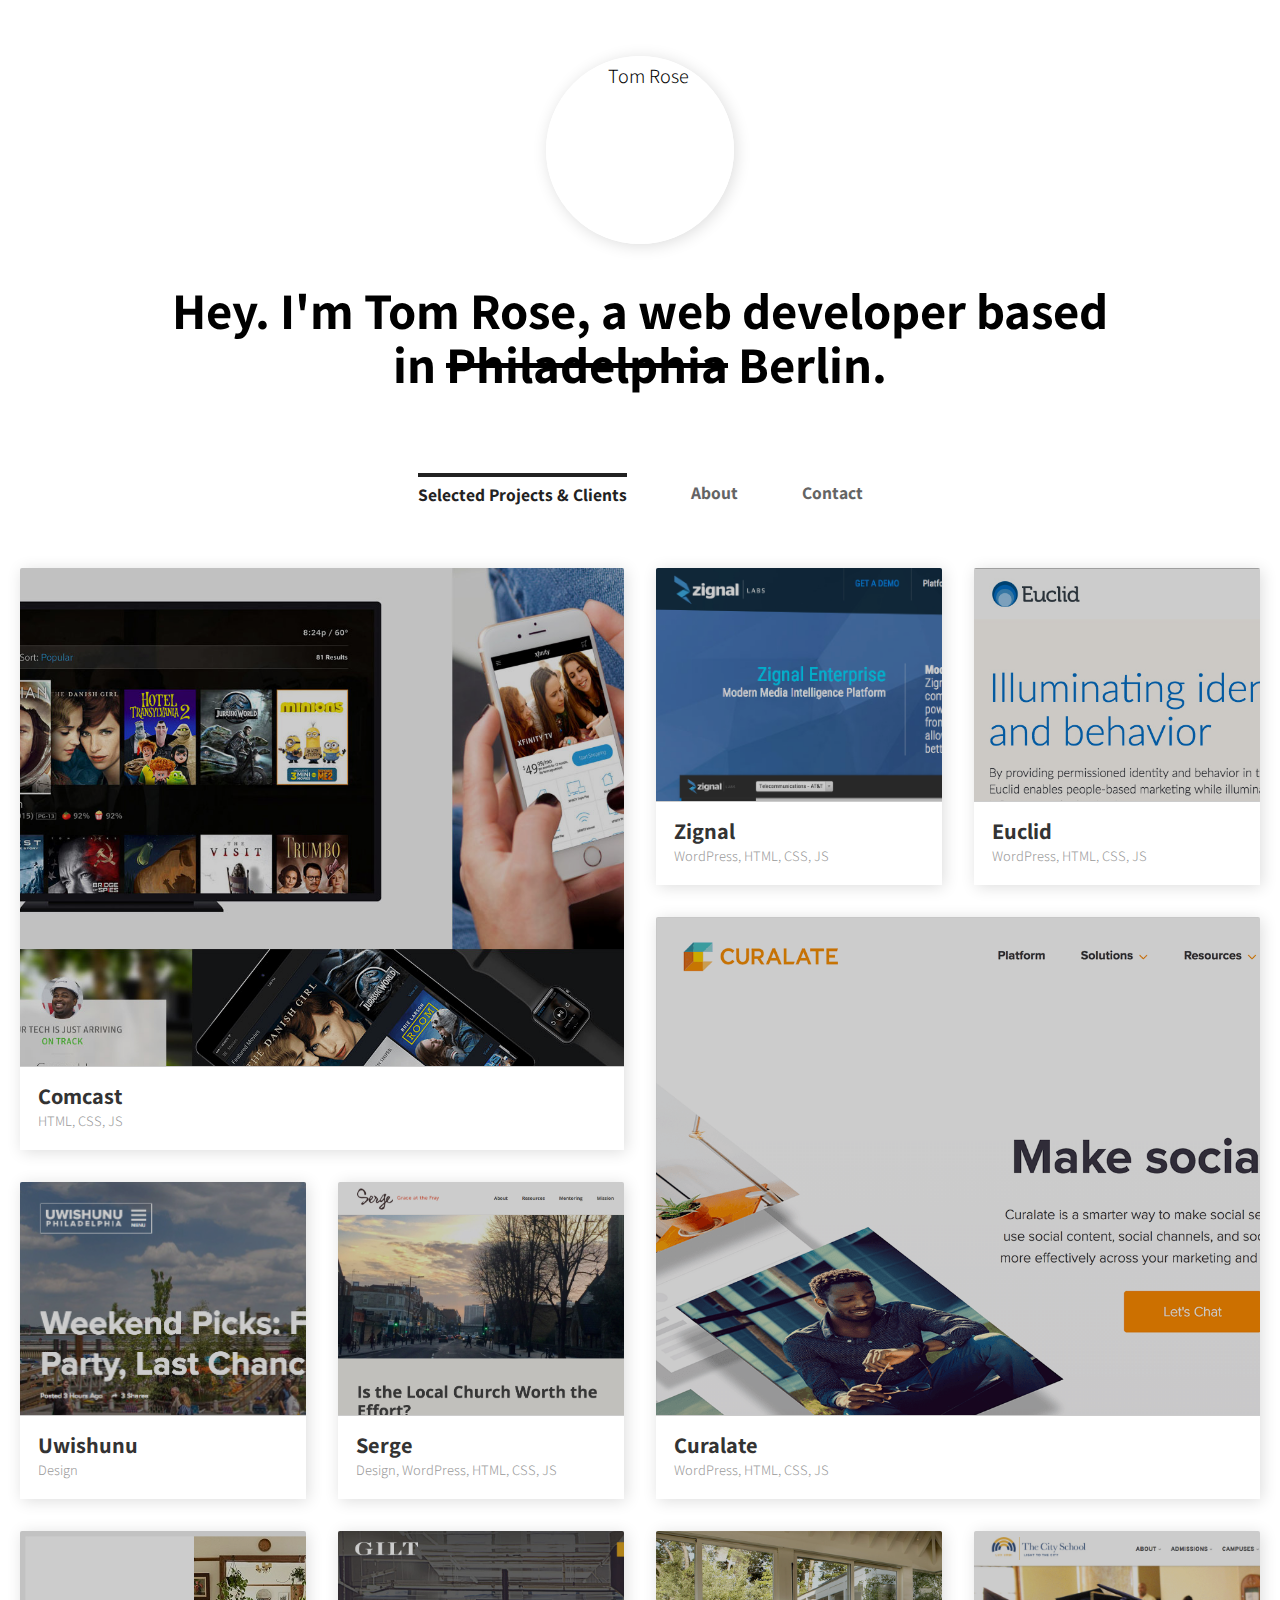
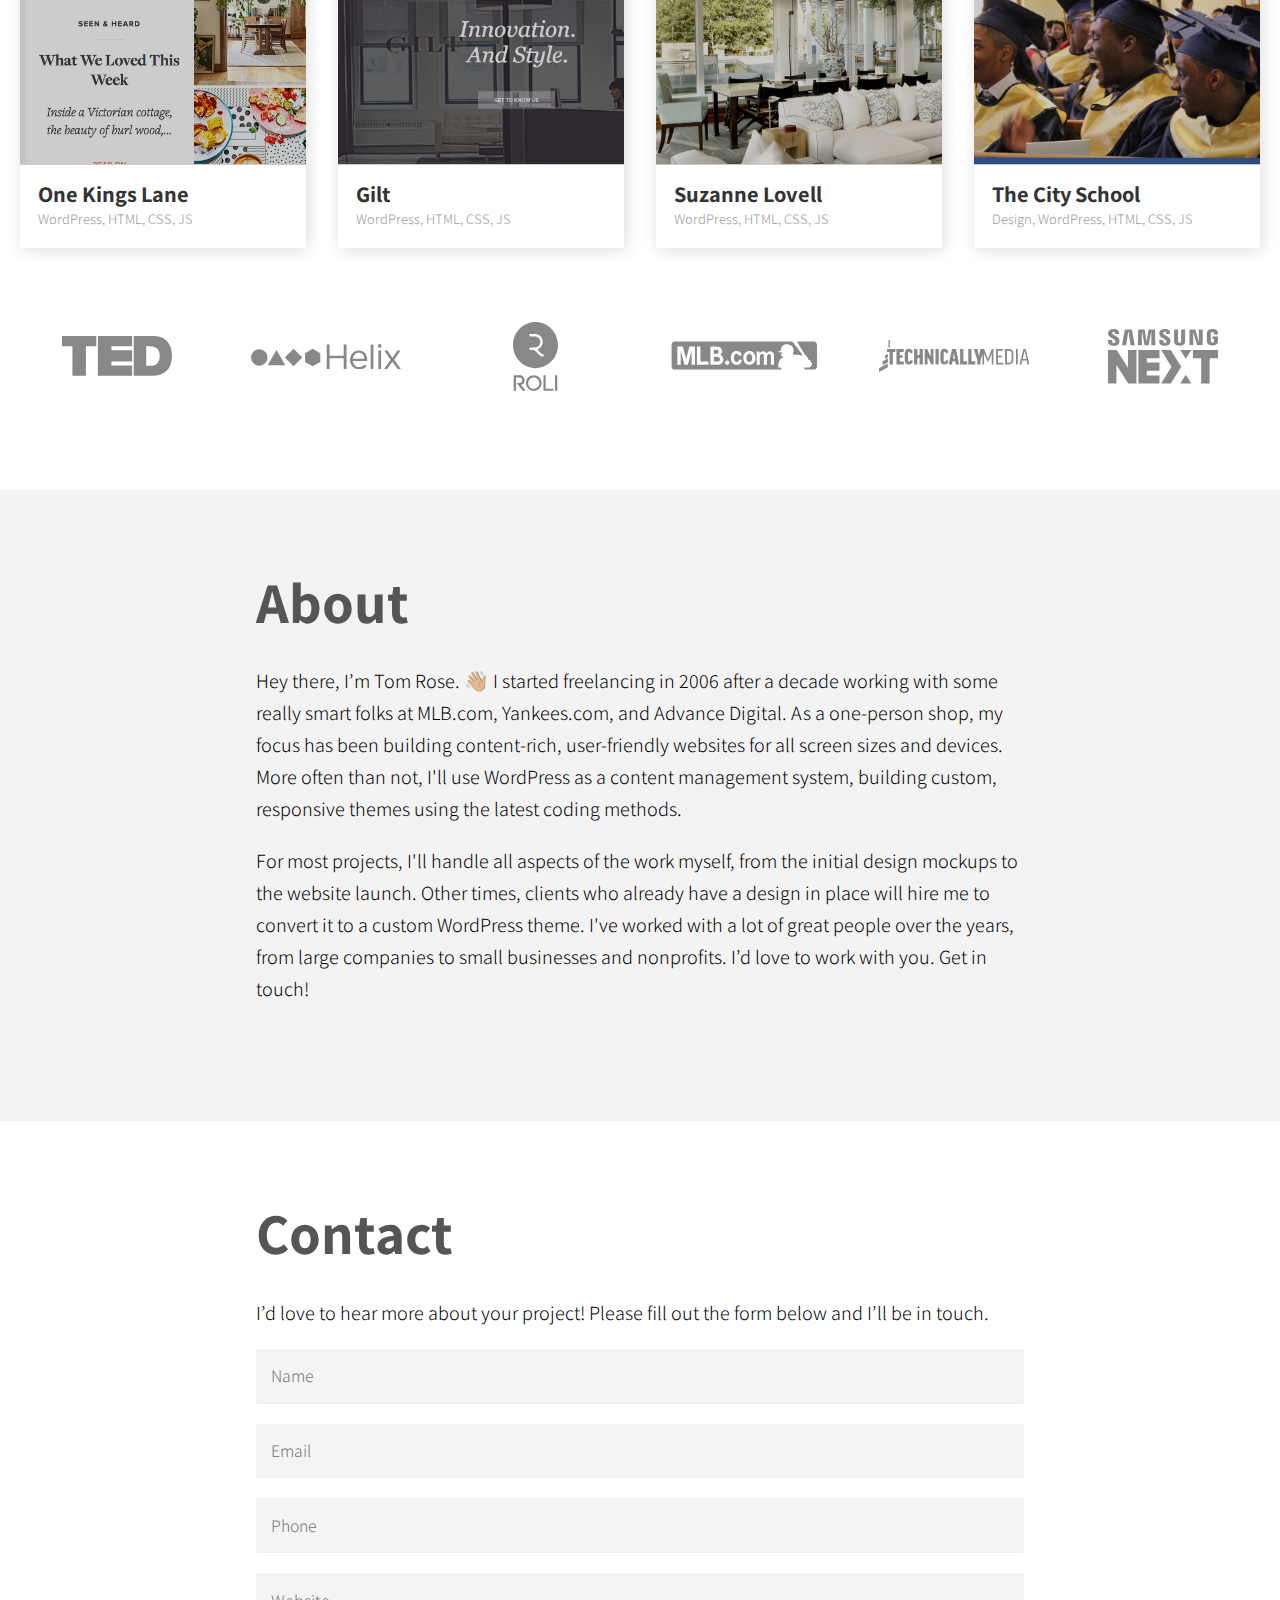
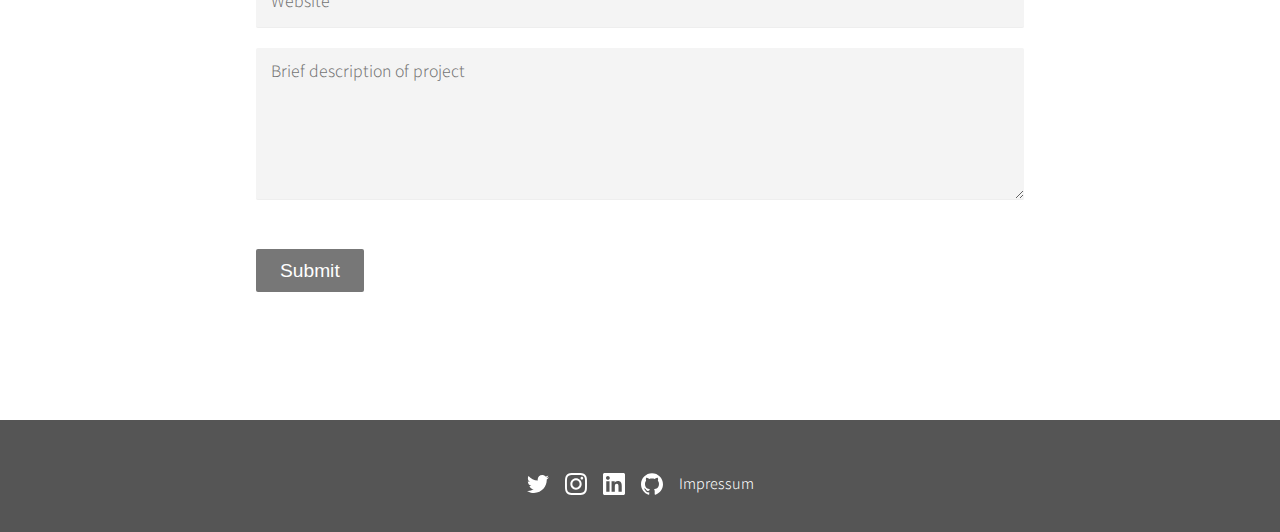
==== commit 5088004a: "oops" ====
--- a/index.html
+++ b/index.html
@@ -17,7 +17,7 @@
   </head>
 
   <body class="home">
-    <div class="wrap">a
+    <div class="wrap">
 
       <header class="header">
         <img src="assets/ubahn.jpg" alt="Tom Rose">
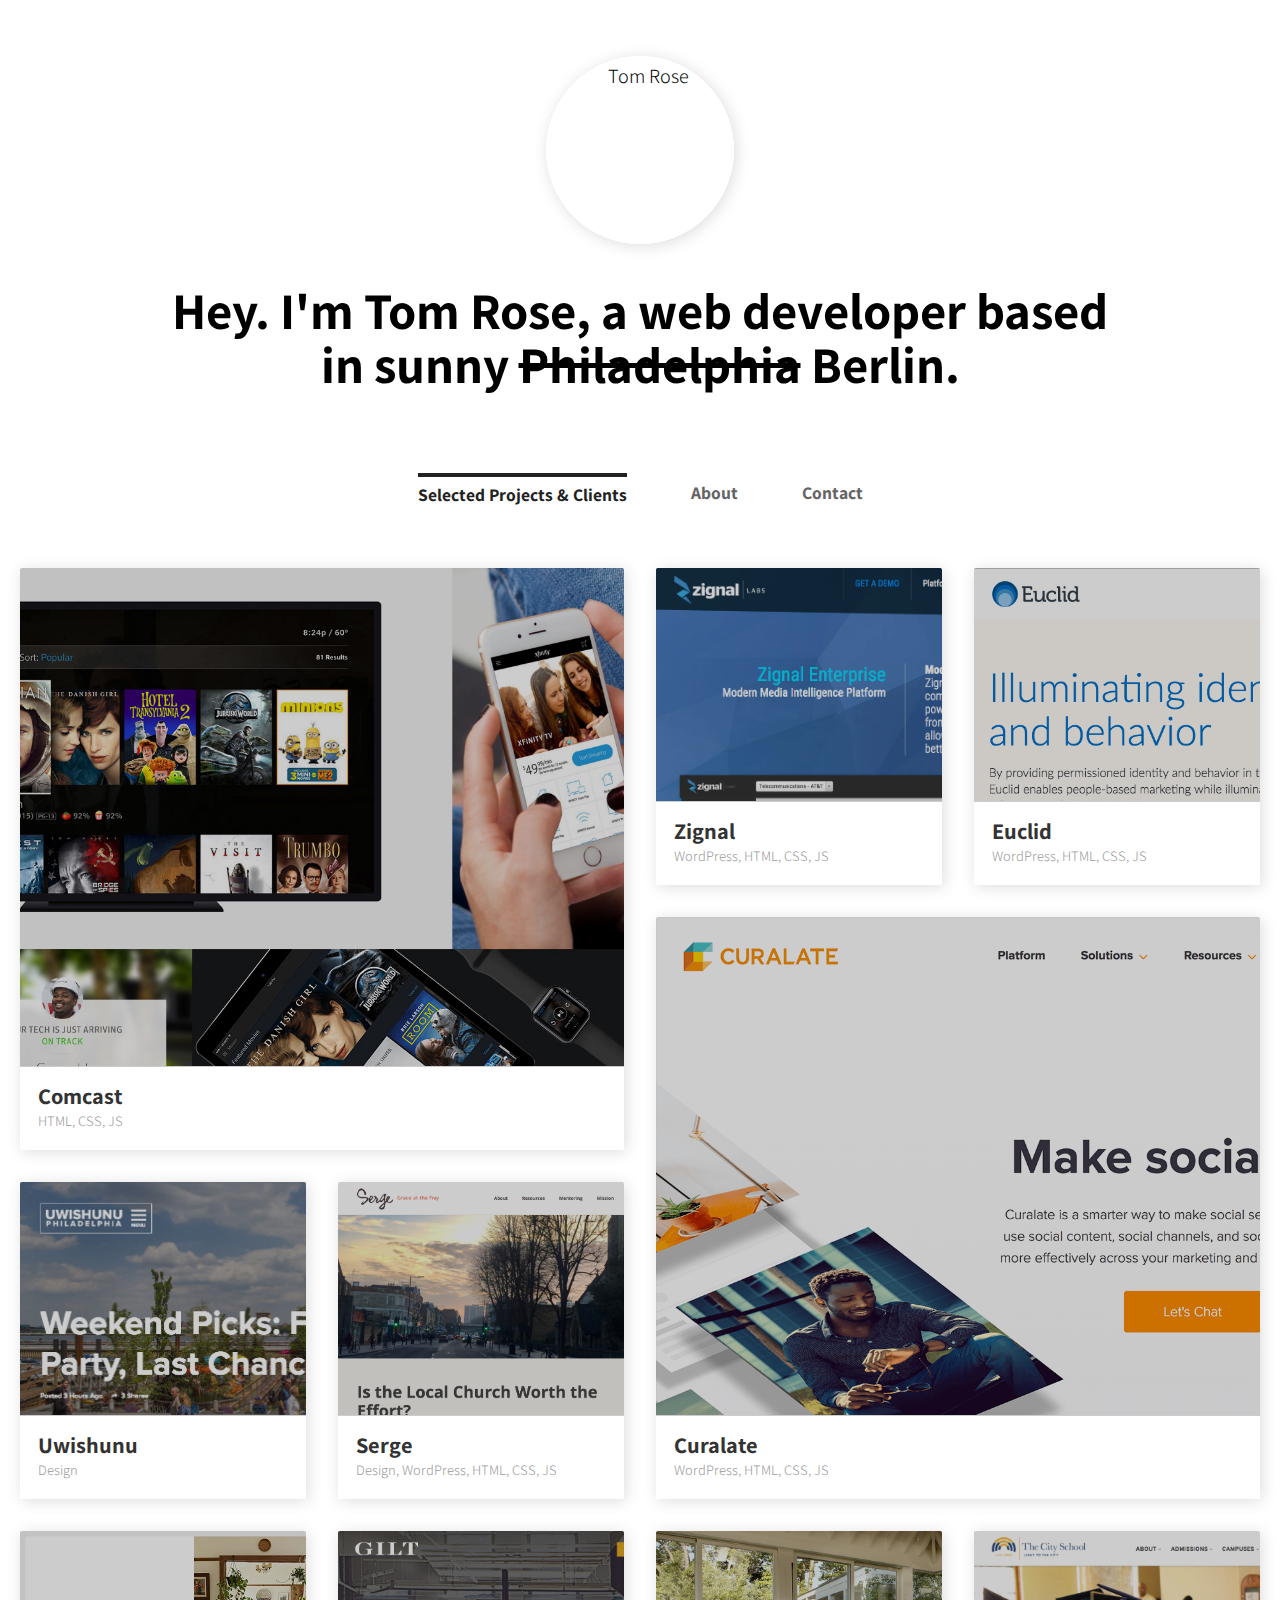
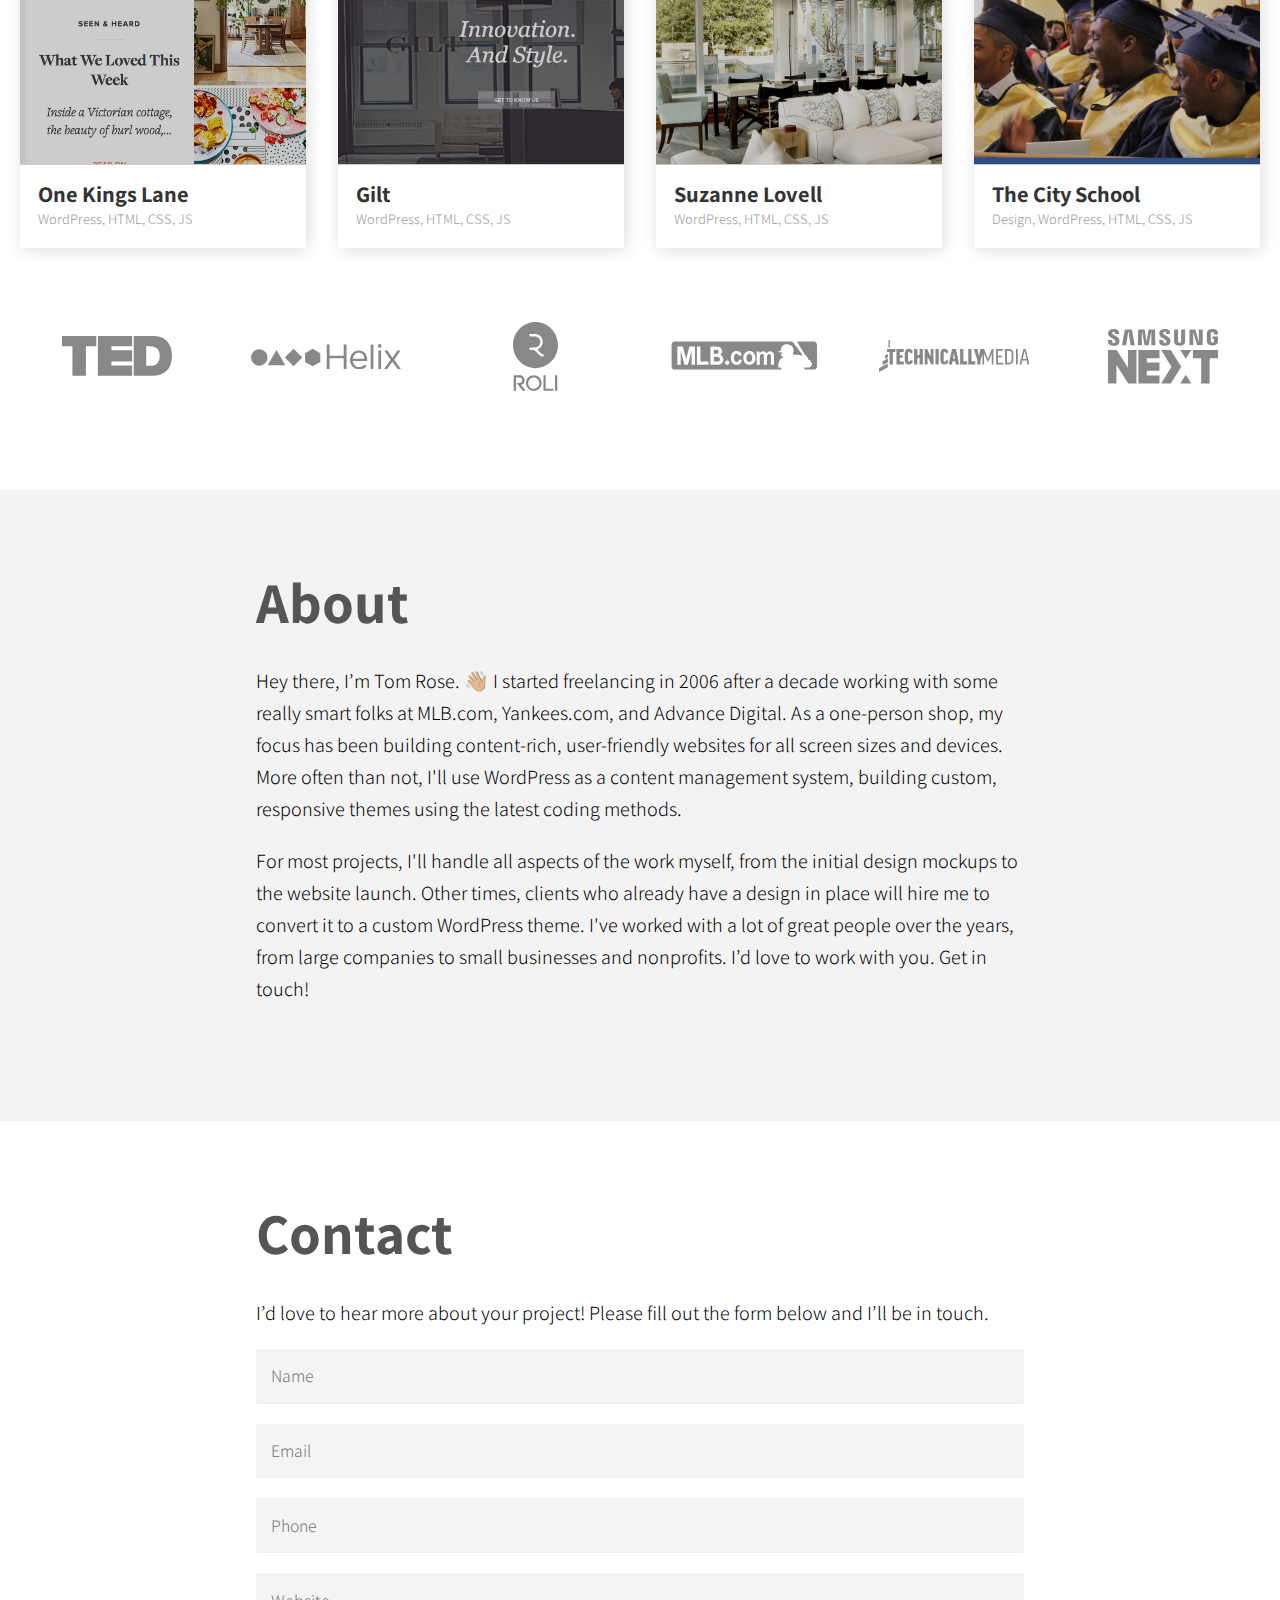
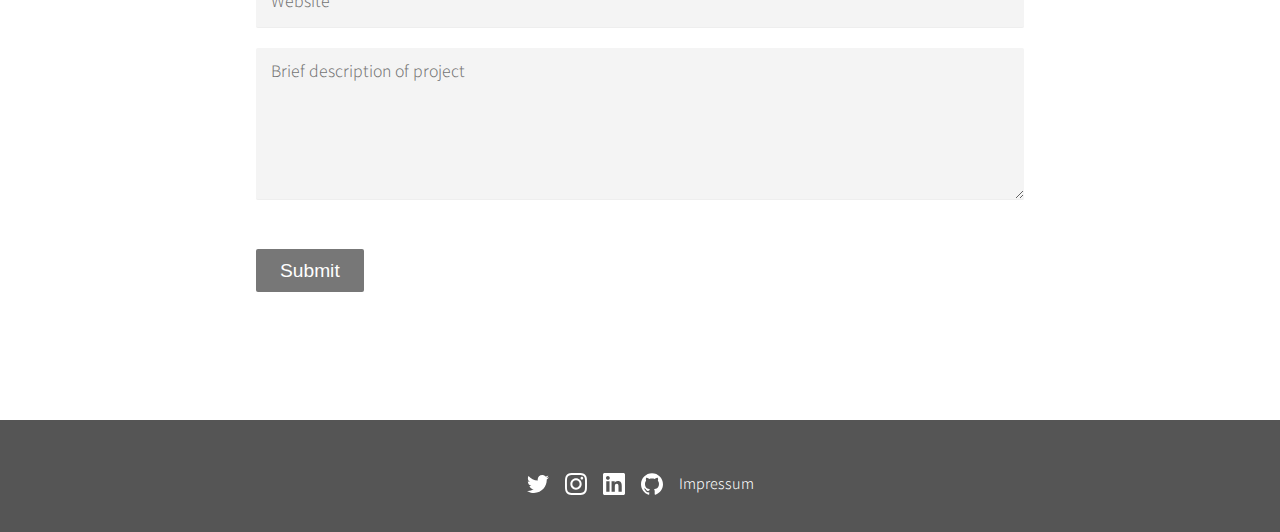
==== commit 959c7fa7: "add sunny, fix address" ====
--- a/index.html
+++ b/index.html
@@ -26,7 +26,7 @@
       <main class="main" aria-label="Content">
 
         <section class="panel masthead">
-          <h1>Hey. I'm Tom Rose, a web developer based in <span style="text-decoration: line-through;">Philadelphia</span> Berlin.</h1>
+          <h1>Hey. I'm Tom Rose, a web developer based in sunny <span style="text-decoration: line-through;">Philadelphia</span> Berlin.</h1>
         </section>
 
         <nav class="nav">
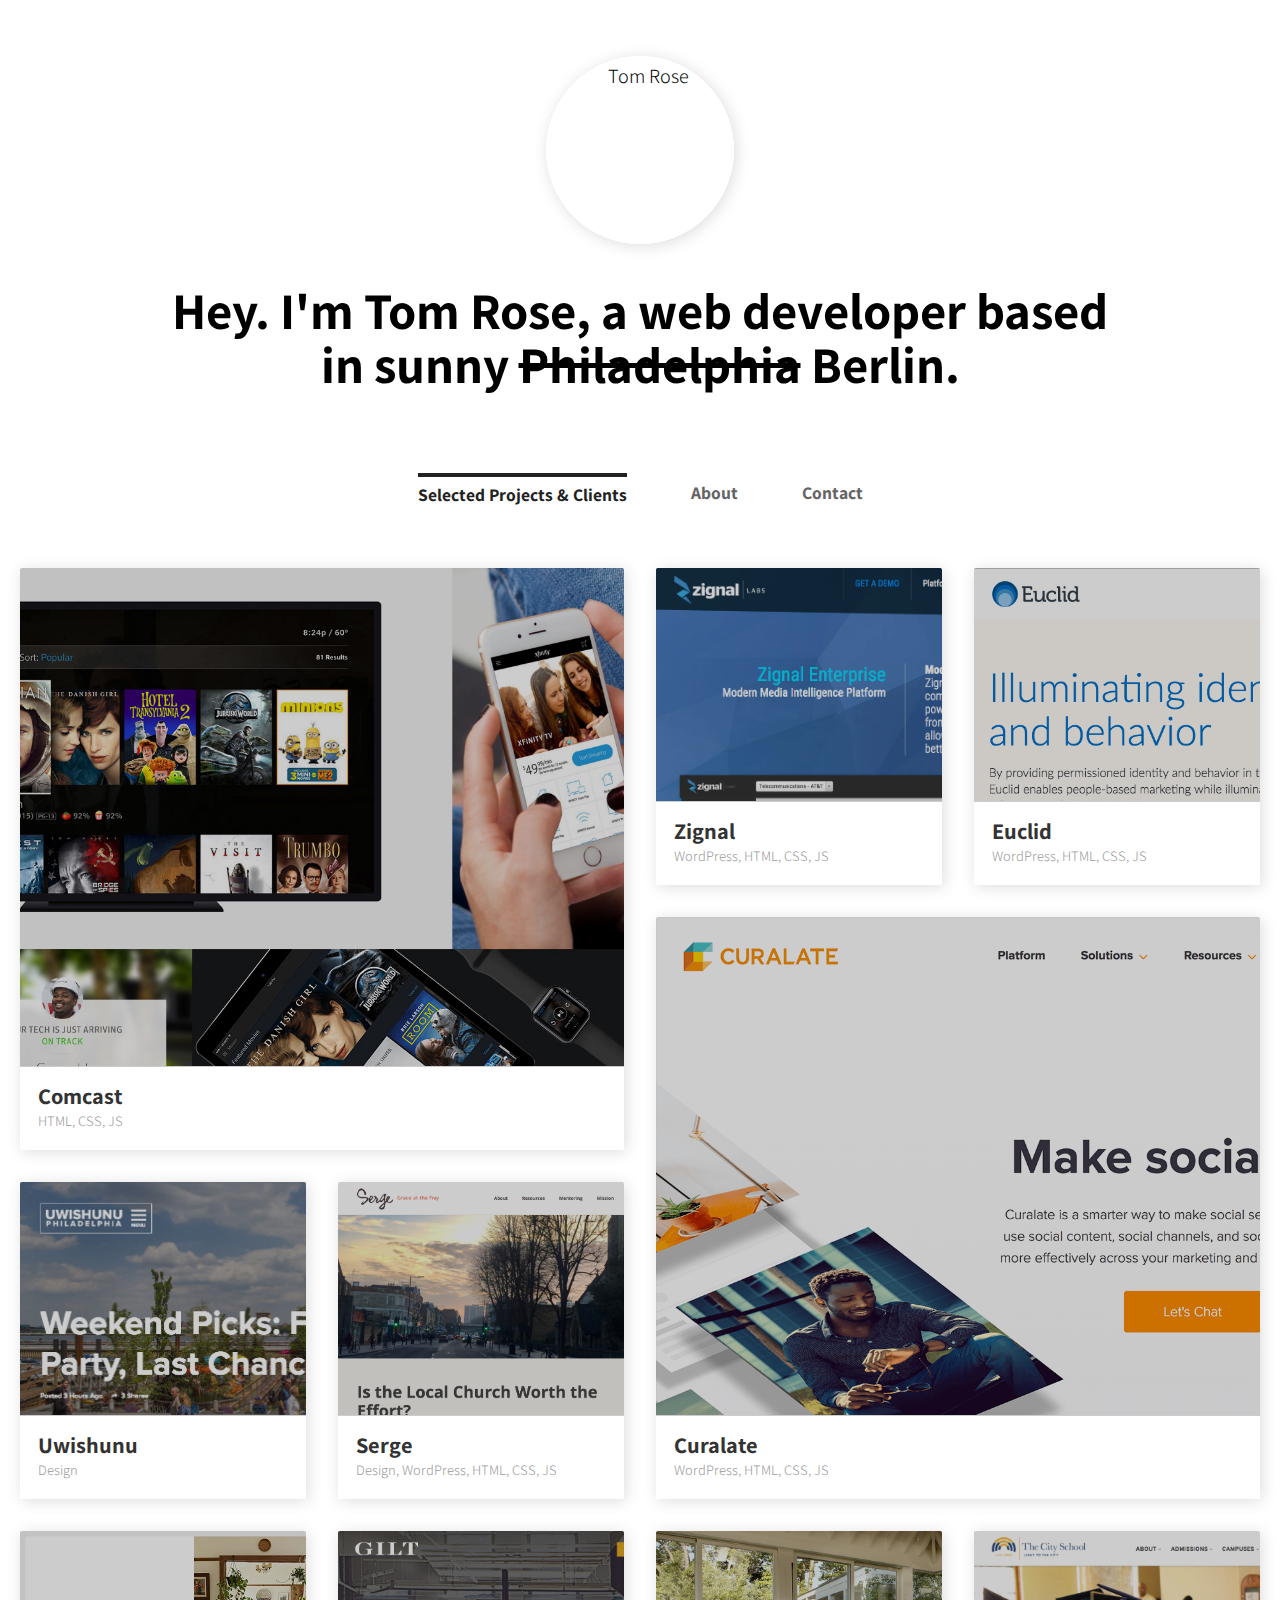
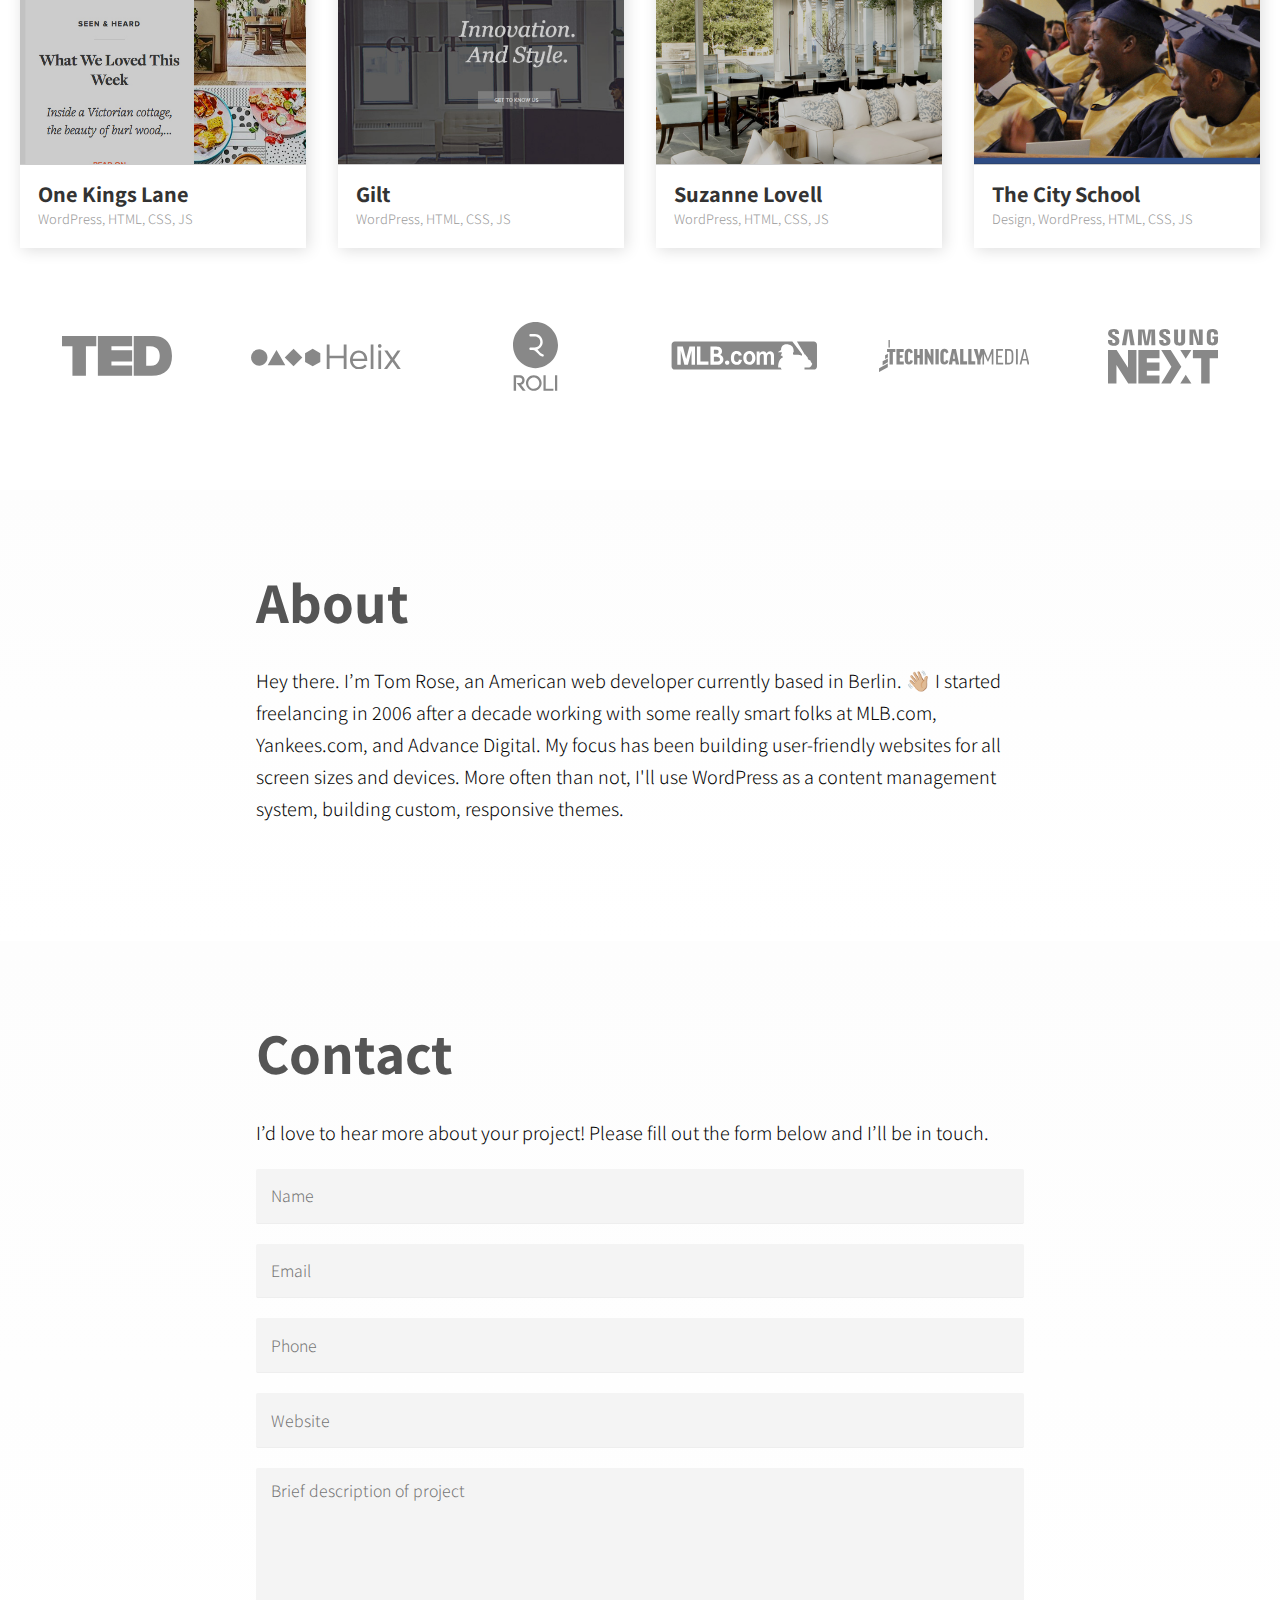
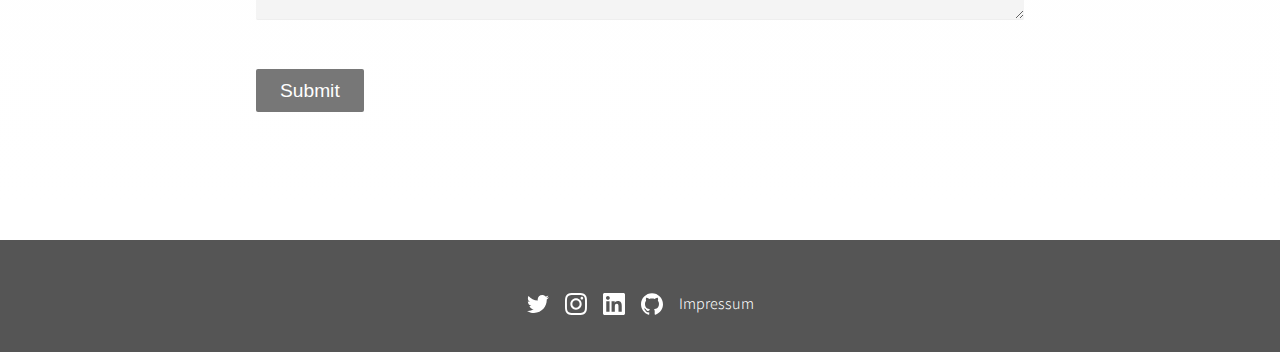
==== commit e05efab9: "shorten bio" ====
--- a/index.html
+++ b/index.html
@@ -135,22 +135,22 @@
 
           <h2>About</h2>
 
-          <p>Hey there, I’m Tom Rose. 👋🏼 I started freelancing in 2006 after a decade working with some really smart folks at MLB.com, Yankees.com, and Advance Digital. As a one-person shop, my focus has been building content-rich, user-friendly websites for all screen sizes and devices. More often than not, I'll use WordPress as a content management system, building custom, responsive themes using the latest coding methods.</p>
-          <p>For most projects, I'll handle all aspects of the work myself, from the initial design mockups to the website launch. Other times, clients who already have a design in place will hire me to convert it to a custom WordPress theme. I've worked with a lot of great people over the years, from large companies to small businesses and nonprofits. I’d love to work with you. Get in touch!</p>
+          <p>Hey there. I’m Tom Rose, an American web developer currently based in Berlin. 👋🏼 I started freelancing in 2006 after a decade working with some really smart folks at MLB.com, Yankees.com, and Advance Digital. My focus has been building user-friendly websites for all screen sizes and devices. More often than not, I'll use WordPress as a content management system, building custom, responsive themes.</p>
 
         </section>
 
         <section class="panel contact" id="contact">
           <h2>Contact</h2>
+
 
           <p>I’d love to hear more about your project! Please fill out the form below and I’ll be in touch.</p>
           <div id="thanks-message">
             Thanks! I'll be in touch.
           </div>
           <div id="error-message">
-            Uh oh. We've got some errors here. Take a look.
-          </div>
-          <form name="contact" method="post" netlify-honeypot="bot-field" data-netlify="true">
+            Uh oh. We've got some errors here. Have a look.
+          </div>
+          <form name="contact" method="POST" data-netlify="true">
             <p>
               <label for="name">Name</label>
               <input type="text" name="name" placeholder="Name">
@@ -171,8 +171,6 @@
               <label for="description">Brief description of project</label>
               <textarea name="description" placeholder="Brief description of project"></textarea>
             </p>
-            <div data-netlify-recaptcha="true"></div>
-            <input name="bot-field" style="display: none;">
             <input type="submit" value="Submit" class="button button--submit">
           </form>
 
--- a/assets/app.css
+++ b/assets/app.css
@@ -389,12 +389,8 @@
  .about {
   text-align: left;
   margin-top: 3rem;
-  padding: 1rem 2rem;
-  background-color: #f3f3f3;
-  background-image: url("data:image/svg+xml,%3Csvg xmlns='http://www.w3.org/2000/svg' width='100%25' height='100%25' viewBox='0 0 1600 800'%3E%3Cg %3E%3Cpolygon fill='%23f4f4f4' points='1600 160 0 460 0 350 1600 50'/%3E%3Cpolygon fill='%23f5f5f5' points='1600 260 0 560 0 450 1600 150'/%3E%3Cpolygon fill='%23f7f7f7' points='1600 360 0 660 0 550 1600 250'/%3E%3Cpolygon fill='%23f8f8f8' points='1600 460 0 760 0 650 1600 350'/%3E%3Cpolygon fill='%23f9f9f9' points='1600 800 0 800 0 750 1600 450'/%3E%3C/g%3E%3C/svg%3E");
-  background-attachment: fixed;
-  background-size: cover;
-  background-position: center;
+  padding: 1rem 2rem 0;
+  background-image: linear-gradient(#fdfdfd, #fff);
 }
 
  @media (min-width: 960px) {
@@ -429,6 +425,7 @@
  .contact {
    text-align: left;
    padding: 1rem 2rem;
+  background-image: linear-gradient(#fdfdfd, #fff);
 }
 
  @media (min-width: 960px) {
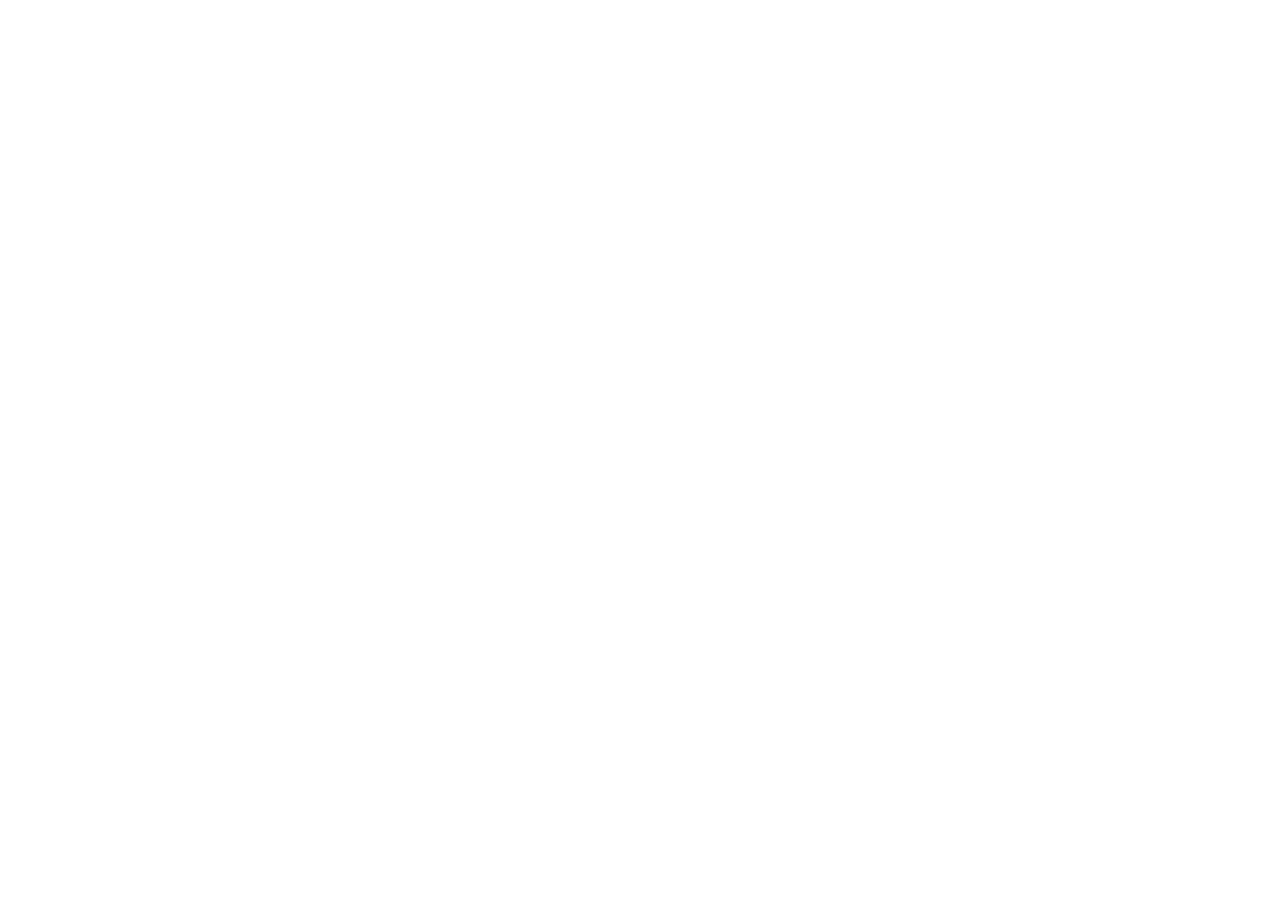
==== commit 7162efff: "add redirect" ====
--- a/index.html
+++ b/index.html
@@ -14,6 +14,7 @@
     <meta name="description" content="Tom Rose is a freelance web developer based in Berlin.">
     <link rel="shortcut icon" type="image/png" href="favicon.png">
     <link type="text/css" rel="stylesheet" href="assets/app.css">
+    <meta http-equiv="refresh" content="0; url=https://tomrose.dev/" />
   </head>
 
   <body class="home">
